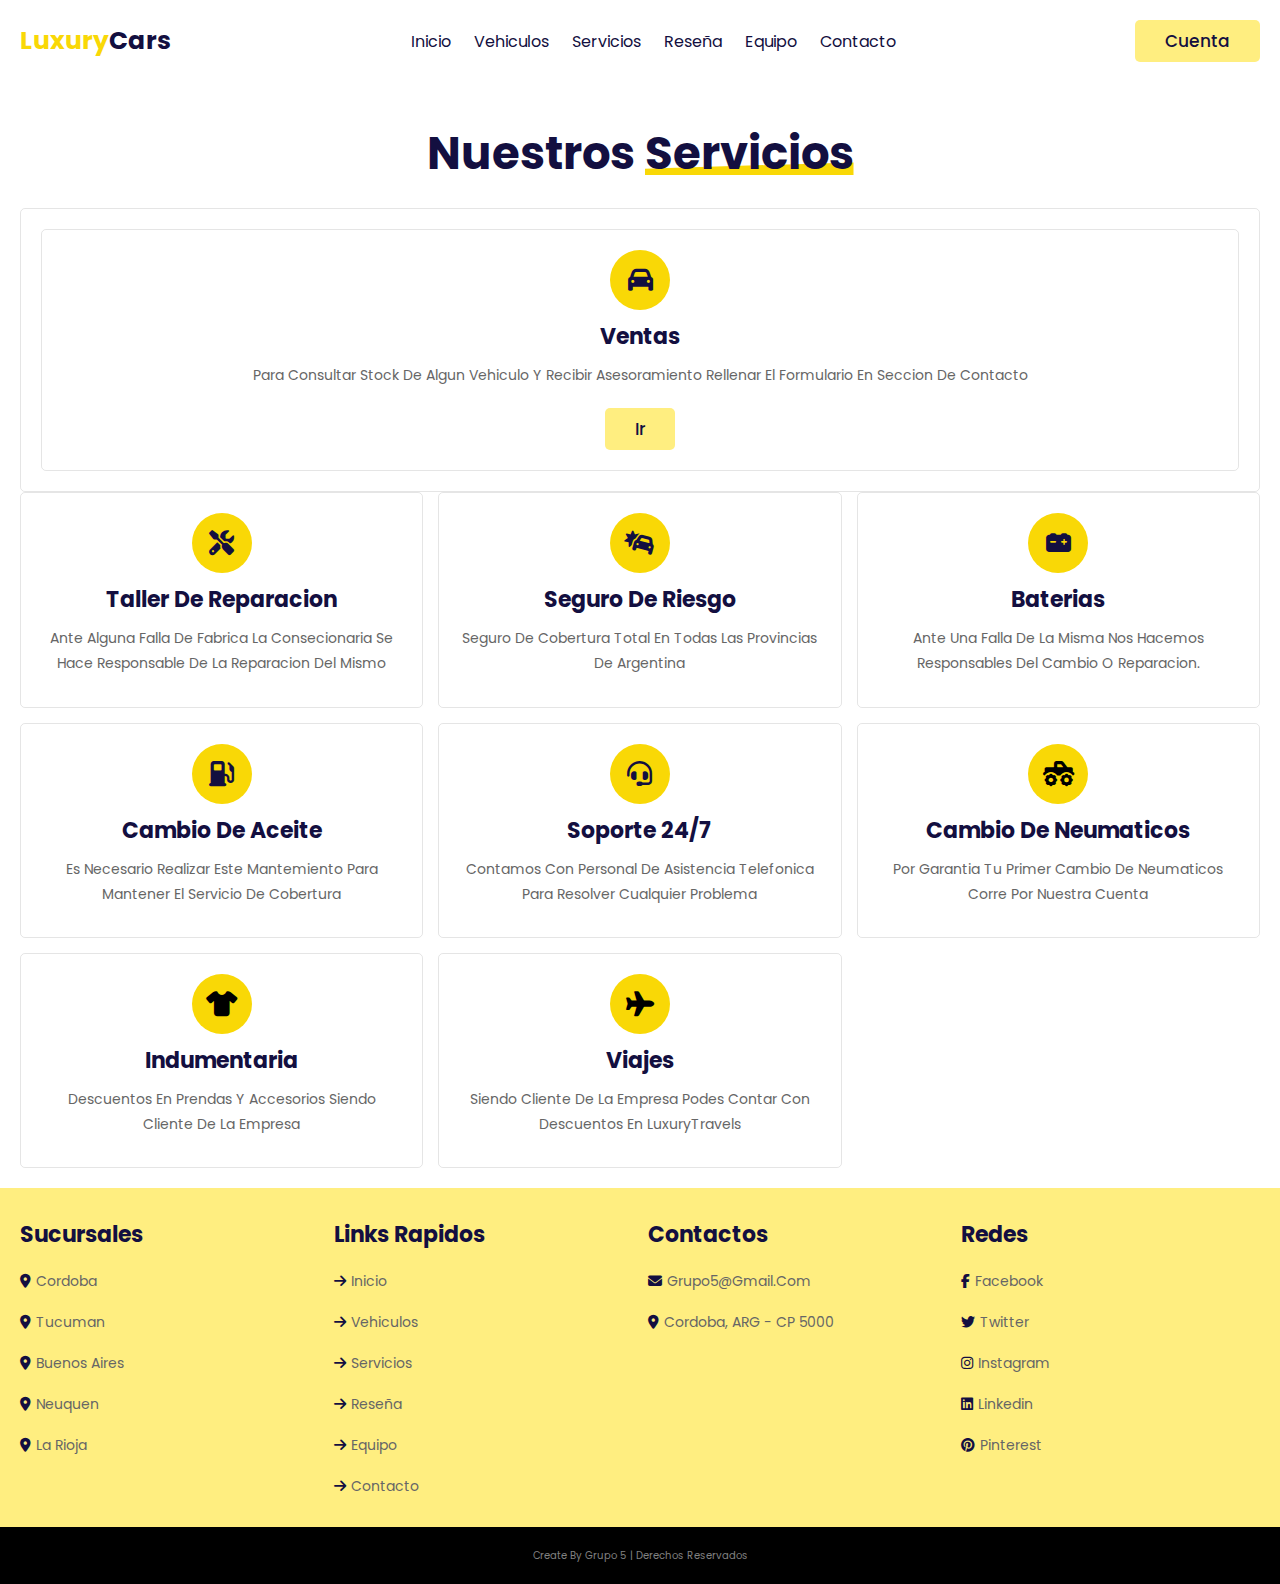
==== servicios.html @ 37cb52f8 "Trabajo casi terminado" ====
<!DOCTYPE html>
<html lang="en">

<head>
  <meta charset="UTF-8" />
  <meta http-equiv="X-UA-Compatible" content="IE=edge" />
  <meta name="viewport" content="width=device-width, initial-scale=1.0" />
  <title>Proyecto Final</title>
  <link rel="stylesheet" href="https://cdn.jsdelivr.net/npm/swiper@9/swiper-bundle.min.css" />
  <link href="https://cdn.jsdelivr.net/npm/bootstrap@5.3.0-alpha3/dist/css/bootstrap.min.css" rel="stylesheet"
    integrity="sha384-KK94CHFLLe+nY2dmCWGMq91rCGa5gtU4mk92HdvYe+M/SXH301p5ILy+dN9+nJOZ" crossorigin="anonymous" />
  <link rel="stylesheet" href="https://cdnjs.cloudflare.com/ajax/libs/font-awesome/6.4.0/css/all.min.css" />
  <link rel="stylesheet" href="index.css" />
</head>

<body>
  <!--Inicio del header-->
  <header class="header">
    <div id="menu-btn" class="fas fa-bars"></div>
    <a href="index.html" class="logo"> <span>luxury</span>Cars</a>

    <nav class="navbar">
      <a href="index.html">inicio</a>
      <a href="vehiculos-destacados.html">vehiculos</a>
      <a href="#services-section">servicios</a>
      <a id="wizard-btn" href="#">reseña</a>
      <a href="team.html#reviews-section">equipo</a>
      <a href="index.html#contact-section">contacto</a>
    </nav>

    <div id="login-btn">
      <button class="btn">Cuenta</button>
      <i class="far fa-user"></i>
    </div>
  </header>

  <!--fin del header-->

  <!--Inicio del login-->
  <div class="login-form-container">
    <form action="">
      <span class="fas fa-times" id="close-login-form"></span>
      <h3>cliente</h3>
      <img src="https://i.gyazo.com/42a8d886d8dd8a9dc89864494f1a107f.png" alt="icono" />
      <p class="box2">Email: uncorreo@gmail.com</p>
      <p class="box2">Cliente: Pablo Heredia</p>
      <p class="box2">Fecha de creacion: 16/04/23</p>
      <p class="box2">Fecha de nacimiento 14/06/00</p>
      <p class="box2">Nacionalidad: Argentina</p>
      <p class="box2">Sexo: Masculino</p>
    </form>
  </div>

  <!-- Wizard -->

  <div class="wizard-form-container">
    <form action="" id="">
        <span class="fas fa-times" id="close-wizard-form"></span>
        <h3><Span>Luxury</Span>Cars</h3>
        <div class="box2">
            <p>Que destacarias de la pagina?</p>
            <div class="form-check">
                <input class="form-check-input" type="checkbox" value="" id="flexCheckIndeterminate">
                <label class="form-check-label text-center" for="flexCheckIndeterminate">
                    Diseño
                </label>
            </div>
            <div class="form-check">
                <input class="form-check-input" type="checkbox" value="" id="flexCheckIndeterminate">
                <label class="form-check-label text-center" for="flexCheckIndeterminate">
                    Simplicidad
                </label>
            </div>
            <div class="form-check">
                <input class="form-check-input" type="checkbox" value="" id="flexCheckIndeterminate">
                <label class="form-check-label text-center" for="flexCheckIndeterminate">
                    Utilidad de secciones
                </label>
            </div>
        </div>
        <div class="box2">
            <p>Como podriamos mejorar?</p>
            <input type="text">
        </div>
        <div class="box2">
            <p>Que marcas te gustaria ver en la pagina?</p>
            <div class="form-check">
                <input class="form-check-input" type="checkbox" value="" id="flexCheckIndeterminate">
                <label class="form-check-label text-center" for="flexCheckIndeterminate">
                    Mazda
                </label>
            </div>
            <div class="form-check">
                <input class="form-check-input" type="checkbox" value="" id="flexCheckIndeterminate">
                <label class="form-check-label text-center" for="flexCheckIndeterminate">
                    Lexus
                </label>
            </div>
            <div class="form-check">
                <input class="form-check-input" type="checkbox" value="" id="flexCheckIndeterminate">
                <label class="form-check-label text-center" for="flexCheckIndeterminate">
                    Ferrari
                </label>
            </div>
        </div>
        <div id="wizard-btn2">
            <button class="btn">Siguiente</button>
        </div>
    </form>
</div>

<div class="wizard-form-container2">
    <form action="">
        <span class="fas fa-times" id="close-wizard-form2"></span>
        <h3><Span>Luxury</Span>Cars</h3>
        <div class="box2">
            <p>Que te gustaria incluir en la pagina?</p>
            <div class="form-check">
                <input class="form-check-input" type="checkbox" value="" id="flexCheckIndeterminate">
                <label class="form-check-label text-center" for="flexCheckIndeterminate">
                    Videos
                </label>
            </div>
            <div class="form-check">
                <input class="form-check-input" type="checkbox" value="" id="flexCheckIndeterminate">
                <label class="form-check-label text-center" for="flexCheckIndeterminate">
                    Informacion de vehiculos
                </label>
            </div>
            <div class="form-check">
                <input class="form-check-input" type="checkbox" value="" id="flexCheckIndeterminate">
                <label class="form-check-label text-center" for="flexCheckIndeterminate">
                    Simulacion de compra
                </label>
            </div>
            <div class="form-check">
                <input class="form-check-input" type="checkbox" value="" id="flexCheckIndeterminate">
                <label class="form-check-label text-center" for="flexCheckIndeterminate">
                    Asistencia virtual
                </label>
            </div>
        </div>
        <div class="box2">
            <p>Pudiste ver alguna deficiencia en la pagina?</p>
            <div class="form-check">
                <input class="form-check-input" type="checkbox" value="" id="flexCheckIndeterminate">
                <label class="form-check-label text-center" for="flexCheckIndeterminate">
                    Seguridad
                </label>
            </div>
            <div class="form-check">
                <input class="form-check-input" type="checkbox" value="" id="flexCheckIndeterminate">
                <label class="form-check-label text-center" for="flexCheckIndeterminate">
                    Mala eleccion de colores
                </label>
            </div>
            <div class="form-check">
                <input class="form-check-input" type="checkbox" value="" id="flexCheckIndeterminate">
                <label class="form-check-label text-center" for="flexCheckIndeterminate">
                    Mala atencion
                </label>
            </div>
            <div class="form-check">
                <input class="form-check-input" type="checkbox" value="" id="flexCheckIndeterminate">
                <label class="form-check-label text-center" for="flexCheckIndeterminate">
                    Asistencia virtual
                </label>
            </div>
        </div>
        
        <div id="wizard-btn">
            <button class="btn" id="back">Volver</button>
        </div>
        <div id="wizard-btn3">
            <button class="btn" id="terminar">Terminar</button>
        </div>
    </form>
</div>

<div class="wizard-form-container3">
    <form action="">
        <span class="fas fa-times" id="close-wizard-form3"></span>
        <h3>Ya fue emviado</h3>
        <img src="https://i.gyazo.com/4c1de576851c428a8903ccddaac7b5ed.png" alt="icono" />
    </form>
</div>
    <!-- Wizard -->

  <div class="container Espacio"></div>
  <section class="services" id="services-section">
    <h1 class="heading">nuestros <span>servicios</span></h1>

    <div class="conteiner box-container">
      <div class="box boxVentas">
        <i class="fas fa-car"></i>
        <h3>Ventas</h3>
        <p>
          Para consultar stock de algun vehiculo y recibir asesoramiento
          rellenar el formulario en seccion de contacto
        </p>
        <a href="index.html#contact-section" class="btn">Ir</a>
      </div>
    </div>
    <div class="box-container">
      <div class="box">
        <i class="fas fa-tools"></i>
        <h3>Taller de reparacion</h3>
        <p>
          Ante alguna falla de fabrica la consecionaria se hace responsable de
          la reparacion del mismo
        </p>
      </div>

      <div class="box">
        <i class="fas fa-car-crash"></i>
        <h3>Seguro de riesgo</h3>
        <p>Seguro de cobertura total en todas las provincias de argentina</p>
      </div>

      <div class="box">
        <i class="fas fa-car-battery"></i>
        <h3>Baterias</h3>
        <p>
          Ante una falla de la misma nos hacemos responsables del cambio o
          reparacion.
        </p>
      </div>

      <div class="box">
        <i class="fas fa-gas-pump"></i>
        <h3>Cambio de aceite</h3>
        <p>
          Es necesario realizar este mantemiento para mantener el servicio de
          cobertura
        </p>
      </div>

      <div class="box">
        <i class="fas fa-headset"></i>
        <h3>Soporte 24/7</h3>
        <p>
          Contamos con personal de asistencia telefonica para resolver
          cualquier problema
        </p>
      </div>
      <div class="box">
        <i class="fa-solid fa-truck-monster" style="color: #000000"></i>
        <h3>cambio de neumaticos</h3>
        <p>
          Por garantia tu primer cambio de neumaticos corre por nuestra cuenta
        </p>
      </div>
      <div class="box">
        <i class="fa-solid fa-shirt" style="color: #000000"></i>
        <h3>Indumentaria</h3>
        <p>
          Descuentos en prendas y accesorios siendo cliente de la empresa
        </p>
      </div>
      <div class="box">
        <i class="fa-solid fa-plane" style="color: #000000"></i>
        <h3>Viajes</h3>
        <p>
          Siendo cliente de la empresa podes contar con descuentos en LuxuryTravels
        </p>
      </div>
    </div>
  </section>

  <!--services section ends-->

  <section class="footer">
    <div class="box-container">
      <div class="box">
        <h3>sucursales</h3>
        <a href="https://goo.gl/maps/5ddkVGVnA4AnUDqe9"><i class="fas fa-map-marker-alt"></i>Cordoba</a>
        <a href="https://goo.gl/maps/9b5gKTmKqFhoRiubA"><i class="fas fa-map-marker-alt"></i>Tucuman</a>
        <a href="https://goo.gl/maps/ncvTrFpETRkFUuvx7"><i class="fas fa-map-marker-alt"></i>Buenos Aires</a>
        <a href="https://goo.gl/maps/5QycBs4EfXmh57uF7"><i class="fas fa-map-marker-alt"></i>Neuquen</a>
        <a href="https://goo.gl/maps/nyRhhGP4ZqBVGTVk7"><i class="fas fa-map-marker-alt"></i>La Rioja</a>
      </div>

      <div class="box">
        <h3>links rapidos</h3>
        <a href="index.html"><i class="fas fa-arrow-right"></i>inicio</a>
        <a href="vehiculos-destacados.html"><i class="fas fa-arrow-right"></i>vehiculos</a>
        <a href="#servicies-section"><i class="fas fa-arrow-right"></i>servicios</a>
        <a href="#"><i class="fas fa-arrow-right"></i>reseña</a>
        <a href="team.html#reviews-section"><i class="fas fa-arrow-right"></i>equipo</a>
        <a href="index.html#contact-section"><i class="fas fa-arrow-right"></i>contacto</a>
      </div>

      <div class="box">
        <h3>Contactos</h3>
        <a href="https://mail.google.com/mail/u/0/#inbox?compose=CllgCJlJVjvQDpDJNtzPNrDGWWCFHrfGzRqVjMXjRcXxXJBLThShTWfPDsSmpCMgmPLQvMhwNVq" target="_blank"><i class="fas fa-envelope"></i>Grupo5@gmail.com</a>
        <a href="https://goo.gl/maps/5ddkVGVnA4AnUDqe9"><i class="fas fa-map-marker-alt"></i>Cordoba, ARG - CP 5000</a>
      </div>

      <div class="box">
        <h3>redes</h3>
        <a href="https://www.facebook.com/" target="__blank"><i class="fab fa-facebook-f"></i>facebook</a>
        <a href="https://twitter.com/" target="__blank"><i class="fab fa-twitter"></i>twitter</a>
        <a href="https://www.instagram.com/" target="__blank"><i class="fab fa-instagram"></i>instagram</a>
        <a href="https://www.linkedin.com/" target="__blank"><i class="fab fa-linkedin"></i>linkedin</a>
        <a href="https://ar.pinterest.com/" target="__blank"><i class="fab fa-pinterest"></i>pinterest</a>
      </div>
    </div>

  </section>
  <div class="credit">create by grupo 5 | derechos reservados</div>
  <script src="https://cdn.jsdelivr.net/npm/bootstrap@5.3.0-alpha3/dist/js/bootstrap.bundle.min.js"
    integrity="sha384-ENjdO4Dr2bkBIFxQpeoTz1HIcje39Wm4jDKdf19U8gI4ddQ3GYNS7NTKfAdVQSZe"
    crossorigin="anonymous"></script>
  <script src="https://cdn.jsdelivr.net/npm/swiper@9/swiper-bundle.min.js"></script>
  <script src="./index.js"></script>
</body>

</html>
---- index.css ----
@import url("https://fonts.googleapis.com/css2?family=Poppins:wght@100;300;400;500;600&display=swap");

:root {
  --yellow: #f9d806;
  --light-yellow: #ffee80;
  --light-yellow-footer: #000000;
  --black: #130f40;
  --light-color: #666;
  --border: 0.1rem solid rgba(0, 0, 0, 0.1);
  --box-shadow: 0 0.5rem 1rem rgba(0, 0, 0, 0.1);
  --box-color-2: #e2e2da;
}

a {
  text-decoration: none;
}

* {
  font-family: "Poppins", sans-serif;
  margin: 0;
  padding: 0;
  box-sizing: border-box;
  outline: none;
  border: none;
  text-decoration: none;
  text-transform: capitalize;
  transition: all 0.2s linear;
}

html {
  font-size: 62.5%;
  overflow-x: hidden;
  scroll-padding-top: 7rem;
  scroll-behavior: smooth;
}

section {
  padding: 2rem 9%;
}

.heading {
  text-align: center;
  padding-bottom: 2rem;
  font-size: 4.5rem;
  color: var(--black);
}

.heading span {
  position: relative;
  z-index: 0;
}

.heading span::before {
  content: "";
  position: absolute;
  bottom: 1rem;
  left: 0;
  width: 100%;
  height: 100%;
  z-index: -1;
  background: var(--yellow);
  clip-path: polygon(0 90%, 100% 80%, 100% 100%, 0% 100%);
}

.btn {
  display: inline-block;
  margin-top: 1rem;
  border-radius: 0.5rem;
  background: var(--light-yellow);
  color: var(--black);
  font-weight: 500;
  font-size: 1.7rem;
  cursor: pointer;
  padding: 0.8rem 3rem;
}

.btn:hover {
  background: var(--yellow);
}

.header {
  position: fixed;
  top: 0;
  left: 0;
  right: 0;
  z-index: 999;
  background: #fff;
  display: flex;
  align-items: center;
  justify-content: space-between;
  padding: 3rem 9%;
}

.header .logo {
  font-size: 2.5rem;
  color: var(--black);
  font-weight: bolder;
}

.header .logo span {
  color: var(--yellow);
}

.header .navbar a {
  font-size: 1.6rem;
  margin: 0 1rem;
  color: var(--black);
}

.header .navbar a:hover {
  color: var(--yellow);
}

.header .btn {
  margin-top: 0;
}

.header #login-btn i {
  font-size: 2.5rem;
  color: var(--light-color);
  cursor: pointer;
  display: none;
}

#menu-btn {
  font-size: 2.5rem;
  color: var(--light-color);
  cursor: pointer;
  display: none;
}

.header.active {
  box-shadow: var(--box-shadow);
  padding: 2rem 9%;
}

/* Parte Responsive*/

@media (max-width: 991px) {
  html {
    font-size: 55.5%;
  }
}

.header {
  padding: 2rem;
}

section {
  padding: 2rem;
}

/*Desplegar menu*/

@media (max-width: 905px) {
  .header.active {
    box-shadow: var(--box-shadow);
    padding: 2rem 4%;
  }
}

@media (max-width: 782px) {
  #menu-btn {
    font-size: 2.5rem;
    color: var(--light-color);
    cursor: pointer;
    display: block;
  }

  /*Desplegar menu*/

  #menu-btn.fa-times {
    transform: rotate(188deg);
  }

  /* Solucion del navbar responsive */
  .navbar {
    flex-direction: column;
    display: inline;
  }
  /* Solucion del navbar responsive */
  .header #login-btn i {
    font-size: 2.5rem;
    color: var(--light-color);
    cursor: pointer;
    display: block;
  }

  .header #login-btn .btn {
    display: none;
  }

  .header .navbar {
    position: absolute;
    top: 99%;
    left: 0;
    right: 0;
    background: #fff;
    border-top: var(--border);
    clip-path: polygon(0 0, 100% 0, 100% 0, 0 0);
  }

  .header .navbar.active {
    clip-path: polygon(0 0, 100% 0, 100% 100%, 0% 100%);
  }

  .header .navbar a {
    display: block;
    margin: 2rem;
    font-size: 2rem;
  }
}

@media (max-width: 450px) {
  html {
    font-size: 50%;
  }

  .heading {
    font-size: 3rem;
  }
}

/*Parte Responsive */
/* Inicio de estilos solo del form y elementos*/

.login-form-container {
  position: fixed;
  top: -105%;
  left: 0;
  z-index: 1000;
  height: 100%;
  width: 100%;
  background: rgba(255, 255, 255, 0.9);
  display: flex;
  align-items: center;
  justify-content: center;
  opacity: 0;
}

.login-form-container.active {
  top: 0;
  opacity: 1;
}

.login-form-container form {
  padding: 2rem;
  margin: 2rem;
  border-radius: 0.5rem;
  box-shadow: var(--box-shadow);
  background: #fff;
  border: var(--border);
  text-align: center;
  width: 40rem;
}

.login-form-container form .btn {
  display: block;
  width: 100%;
  margin: 0.5rem 0;
}

.login-form-container form .buttons {
  display: flex;
  align-items: center;
  gap: 1rem;
}

.login-form-container form h3 {
  color: var(--black);
  font-size: 2.5rem;
  padding-bottom: 1rem;
}

.login-form-container form .box {
  margin: 0.7rem 0;
  width: 100%;
  text-transform: none;
  color: var(--black);
  font-size: 1.6rem;
  padding: 1rem 1.2rem;
  border: var(--border);
  border-radius: 0.5rem;
}

.login-form-container form .box2 {
  margin: 0.7rem 0;
  width: 100%;
  text-transform: none;
  color: var(--black);
  background-color: var(--box-color-2);
  font-size: 1.6rem;
  padding: 1rem 1.2rem;
  border: var(--border);
  border-radius: 0.5rem;
}

.login-form-container form p {
  padding: 1rem 0;
  font-size: 1.5rem;
  color: var(--light-color);
}

.login-form-container #close-login-form {
  top: 5.5rem;
  right: 2.5rem;
  padding-left: 95%;
  font-size: 3rem;
  color: var(--black);
  cursor: pointer;
}

.login-form-container form p a {
  color: var(--yellow);
  text-decoration: underline;
}

/* fin de estilos solo del form y elementos*/

/* Inicio del home */
.home {
  padding-top: 10rem;
  text-align: center;
  overflow-x: hidden;
}

.home h1 {
  font-size: 7.5vw;
  text-transform: uppercase;
  color: var(--black);
}

.home img {
  width: 100%;
  margin: 1rem 0;
}

/* Fin del home */

/*Iconos*/
.icons-container {
  padding-top: 4rem;
  padding-bottom: 4rem;
  display: grid;
  grid-template-columns: repeat(auto-fit, minmax(25rem, 1fr));
  gap: 1.5rem;
  background: #eee;
}

.icons-container .icons {
  display: flex;
  align-items: center;
  gap: 1.5rem;
  padding: 2rem;
  background: #fff;
  box-shadow: var(--box-shadow);
  border-radius: 5rem;
}

.icons-container .icons i {
  height: 6rem;
  width: 6rem;
  line-height: 6rem;
  font-size: 2.5rem;
  border-radius: 50%;
  background: #eee;
  color: var(--black);
  text-align: center;
}

.icons-container .icons .content h3 {
  color: var(--yellow);
  font-size: 2.5rem;
}

.icons-container .icons .content p {
  color: var(--light-color);
  font-size: 1.5rem;
}
/*Iconos*/

/*Seccion de vehiculos*/
.vehicles .vehicles-slider {
  padding-bottom: 5rem;
}

.vehicles .vehicles-slider .box {
  text-align: center;
}

.vehicles .vehicles-slider .box img {
  width: 100%;
  opacity: 0.5;
  transform: scale(0.8);
}

.vehicles .vehicles-slider .box .content {
  transform: scale(0);
  padding-top: 1rem;
}

.vehicles .vehicles-slider .swiper-slide-active img {
  opacity: 1;
  transform: scale(1);
}

.vehicles .vehicles-slider .swiper-slide-active .content {
  transform: scale(1);
  padding-top: 1rem;
}

.vehicles .vehicles-slider .box .content h3 {
  font-size: 2.5rem;
  color: var(--black);
}

.vehicles .vehicles-slider .box .content .price {
  font-size: 2.5rem;
  color: var(--yellow);
  padding: 1rem 0;
  font-weight: bolder;
}

.vehicles .vehicles-slider .box .content .price span {
  font-size: 1.7rem;
  color: var(--light-color);
  font-weight: normal;
}

.vehicles .vehicles-slider .box .content p {
  font-size: 1.6rem;
  padding: 1rem;
  padding-top: 1.5rem;
  border-top: var(--border);
  color: var(--light-color);
}

.vehicles .vehicles-slider .box .content .price p span {
  color: var(--yellow);
  font-size: 0.8rem;
  padding: 0 0.5rem;
}

.swiper-pagination-bullet {
  display: none;
}

/*Seccion de vehiculos*/

/*services section inicio riki*/
.conteiner {
  text-align: center;
  padding: 2rem;
  border-radius: 0.5rem;
  box-shadow: vard(--box-shadow);
  border: var(--border);
}

.services .box-container {
  display: grid;
  grid-template-columns: repeat(auto-fit, minmax(35rem, 1fr));
  gap: 1.5rem;
}

.services .box-container .box {
  text-align: center;
  padding: 2rem;
  border-radius: 0.5rem;
  box-shadow: vard(--box-shadow);
  border: var(--border);
}

.services .box-container .box i {
  height: 6rem;
  width: 6rem;
  line-height: 6rem;
  font-size: 2.5rem;
  color: var(--black);
  background: var(--yellow);
  border-radius: 50%;
  margin-bottom: 1rem;
}

.services .box-container .box h3 {
  color: var(--black);
  font-size: 2.2rem;
}

.services .box-container .box p {
  color: var(--light-color);
  font-size: 1.4rem;
  padding: 1rem 0;
  line-height: 1.8;
}

.services .box-container .boxVentas:hover h3 {
  color: #fff;
}

.services .box-container .boxVentas:hover p {
  color: #eee;
}
.boxVentas:hover {
  background: var(--black);
}
/*services section fin*/

/*featured section inicio*/
.featured .featured-slider {
  padding: 1rem;
  padding-bottom: 4rem;
}

.featured .featured-slider .box {
  text-align: center;
  padding: 2rem;
  box-shadow: var(--box-shadow);
  border: var(--border);
  border-radius: 0.5rem;
  display: flex;
  flex-direction: column;
  width: 50rem;
  height: 50rem;
}

.featured .featured-slider .box img {
  width: 100%;
  padding: 2rem;
  min-height: 272px;
}

.featured .featured-slider .box:hover img {
  transform: scale(0.9);
}

.featured .featured-slider .box h3 {
  font-size: 2.2rem;
  color: var(--black);
}

.featured .featured-slider .box .stars {
  padding: 1rem 0;
}

.featured .featured-slider .box .stars i {
  font-size: 1.7rem;
  color: var(--yellow);
}

.featured .featured-slider .box .price {
  font-size: 2.5rem;
  color: var(--black);
}

#checkBtn {
  display: flex;
  justify-content: center;
}

.Espacio {
  height: 100px;
}
/*featured section fin riki*/

/* newsletter Section Inicio */

.newsletter {
  padding: 6rem 2rem;
  text-align: center;
  background: url(../image/letter-bg.png) no-repeat;
  background-size: cover;
}

.newsletter h3 {
  color: var(--black);
  font-size: 3rem;
}

.newsletter p {
  color: var(--light-color);
  font-size: 1.5rem;
  padding: 1rem 0;
}

.newsletter form {
  margin: 1rem auto;
  max-width: 60rem;
  height: 5rem;
  display: flex;
  box-shadow: var(--box-shadow);
  overflow: hidden;
  border-radius: 5rem;
}

.newsletter form input[type="email"] {
  height: 100%;
  width: 100%;
  font-size: 1.6rem;
  color: var(--black);
  text-transform: none;
  padding: 0 2rem;
}

.newsletter form input[type="submit"] {
  height: 100%;
  width: 100%;
  font-size: 1.6rem;
  color: var(--black);
  background: var(--light-yellow);
  cursor: pointer;
}

.newsletter form input[type="submit"]:hover {
  background: var(--yellow);
}

/* Newsletter section fin */

/* Review Section Inicio */
.reviews .reviews-slider {
  padding-bottom: 3rem;
}

.reviews .reviews-slider .box {
  padding: 2rem;
  margin: 2rem 0;
  text-align: center;
}

.reviews .reviews-slider .box img {
  height: 7rem;
  width: 7rem;
  border-radius: 50%;
  margin-bottom: 1rem;
}

.reviews .reviews-slider .box:hover {
  transform: scale(1.05);
}

.reviews .reviews-slider .box .content p {
  font-size: 1.4rem;
  color: var(--light-color);
  padding: 1rem 0;
}

.reviews .reviews-slider .box .content h3 {
  font-size: 2.2rem;
  color: var(--black);
}

.reviews .reviews-slider .box .content .stars i {
  font-size: 1.7rem;
  color: var(--yellow);
}

/*Review Section Fin */

/* style-contact */

.contact .row {
  display: flex;
  flex-wrap: wrap;
  gap: 1.5rem;
}

.contact .row .map {
  flex: 1 1 42rem;
  width: 100%;
  padding: 2rem;
  border: var(--border);
  border-radius: 0.5rem;
  box-shadow: var(--box-shadow);
}

.contact .row form {
  flex: 1 1 42rem;
  padding: 2rem;
  border: var(--border);
  border-radius: 0.5rem;
  box-shadow: var(--box-shadow);
  text-align: center;
}

.contact .row form h3 {
  font-size: 3rem;
  color: var(--black);
}

.contact .row form .box {
  margin: 0.7rem 0;
  width: 100%;
  border: var(--border);
  padding: 1rem;
  font-size: 1.6rem;
  color: var(--black);
  text-transform: none;
  border-radius: 0.5rem;
}

.contact .row form textarea {
  height: 15rem;
  resize: none;
}

/* style-footer */

.footer {
  background: var(--light-yellow);
}

.footer .box-container {
  display: grid;
  grid-template-columns: repeat(auto-fit, minmax(25rem, 1fr));
  gap: 1.5rem;
}

.footer .box-container .box h3 {
  color: var(--black);
  font-size: 2.2rem;
  padding: 1rem 0;
}

.footer .box-container .box a {
  color: var(--light-color);
  font-size: 1.4rem;
  display: block;
  padding: 1rem 0;
}

.footer .box-container .box a i {
  padding-right: 0.5rem;
  color: var(--black);
}

.footer .box-container .box a:hover i {
  padding-right: 2rem;
}

/* footer bottom */

.container-foot {
  height: 100px;
  width: 100%;
  background-color: #000;
  color: #fff;
  display: flex;
  justify-content: center;
  align-items: center;
}
.container-foot p {
  font-size: 1.25rem;
  margin: 0;
}

.credit{
  text-align: center;
  color: rgb(128, 128, 128);
  border-top: var(--border);
  background-color: var(--light-yellow-footer);
  padding: 2rem;
  font-size: 1rem;
  
}


/* Wizard 1*/

.wizard-form-container {
  position: fixed;
  top: -105%;
  left: 0;
  z-index: 1000;
  height: 100%;
  width: 100%;
  background: rgba(255, 255, 255, 0.9);
  display: flex;
  align-items: center;
  justify-content: center;
  opacity: 0;
}

.wizard-form-container.active {
  top: 0;
  opacity: 1;
}

.wizard-form-container form {
  padding: 2rem;
  margin: 2rem;
  border-radius: 0.5rem;
  box-shadow: var(--box-shadow);
  background: #fff;
  border: var(--border);
  text-align: center;
  width: 40rem;
}
.wizard-form-container form h3 span{
  color: var(--yellow);
}

.wizard-form-container form .btn {
  display: block;
  width: 100%;
  margin: 0.5rem 0;
}

.wizard-form-container form .buttons {
  display: flex;
  align-items: center;
  gap: 1rem;
}

.wizard-form-container form h3 {
  color: var(--black);
  font-size: 2.5rem;
  padding-bottom: 1rem;
}

.wizard-form-container form .box2 {
  margin: 0.7rem 0;
  width: 100%;
  text-transform: none;
  color: var(--black);
  background-color: var(--box-color-2);
  font-size: 1.6rem;
  padding: 1rem 1.2rem;
  border: var(--border);
  border-radius: 0.5rem;
}

.wizard-form-container form p {
  padding: 1rem 0;
  font-size: 1.5rem;
  color: var(--light-color);
}

.wizard-form-container #close-wizard-form {
  top: 5.5rem;
  right: 2.5rem;
  padding-left: 95%;
  font-size: 3rem;
  color: var(--black);
  cursor: pointer;
}

.wizard-form-container form p a {
  color: var(--yellow);
  text-decoration: underline;
}

/* Wizard 1*/

/* Wizard 2*/

.wizard-form-container2 {
  position: fixed;
  top: -105%;
  left: 0;
  z-index: 1000;
  height: 100%;
  width: 100%;
  background: rgba(255, 255, 255, 0.1);
  display: flex;
  align-items: center;
  justify-content: center;
  opacity: 0;
}

.wizard-form-container2.active {
  top: 0;
  opacity: 1;
}

.wizard-form-container2 form {
  padding: 2rem;
  margin: 2rem;
  border-radius: 0.5rem;
  box-shadow: var(--box-shadow);
  background: #fff;
  border: var(--border);
  text-align: center;
  width: 40rem;
}

.wizard-form-container2 form h3 span{
  color: var(--yellow);
}


.wizard-form-container2 form .btn {
  display: block;
  width: 100%;
  margin: 0.5rem 0;
}

.wizard-form-container2 form .buttons {
  display: flex;
  align-items: center;
  gap: 1rem;
}

.wizard-form-container2 form h3 {
  color: var(--black);
  font-size: 2.5rem;
  padding-bottom: 1rem;
}

.wizard-form-container2 form .box2 {
  margin: 0.7rem 0;
  width: 100%;
  text-transform: none;
  color: var(--black);
  background-color: var(--box-color-2);
  font-size: 1.6rem;
  padding: 1rem 1.2rem;
  border: var(--border);
  border-radius: 0.5rem;
}

.wizard-form-container2 form p {
  padding: 1rem 0;
  font-size: 1.5rem;
  color: var(--light-color);
}

.wizard-form-container2 #close-wizard-form2 {
  top: 5.5rem;
  right: 2.5rem;
  padding-left: 95%;
  font-size: 3rem;
  color: var(--black);
  cursor: pointer;
}

.wizard-form-container2 form p a {
  color: var(--yellow);
  text-decoration: underline;
}

/* Wizard 2*/


/* Wizard 3*/

.wizard-form-container3 {
  position: fixed;
  top: 105%;
  left: 0;
  z-index: 1000;
  height: 100%;
  width: 100%;
  background: rgba(255, 255, 255, 0.9);
  display: flex;
  align-items: center;
  justify-content: center;
  opacity: 0;
}

.wizard-form-container3.active {
  top: 0;
  opacity: 1;
}

.wizard-form-container3 form {
  padding: 2rem;
  margin: 2rem;
  border-radius: 0.5rem;
  box-shadow: var(--box-shadow);
  background: #fff;
  border: var(--border);
  text-align: center;
  width: 40rem;
}

.wizard-form-container3 form h3 span{
  color: var(--yellow);
}

.wizard-form-container3 form h3 {
  color: var(--black);
  font-size: 2.5rem;
  padding-bottom: 1rem;
}

.wizard-form-container3 #close-wizard-form3 {
  top: 5.5rem;
  right: 2.5rem;
  padding-left: 95%;
  font-size: 3rem;
  color: var(--black);
  cursor: pointer;
}

.wizard-form-container3 form p a {
  color: var(--yellow);
  text-decoration: underline;
}

.wizard-form-container3 img{
  height: 45rem;
  width: 45rem;
}

/* Wizard 3*/
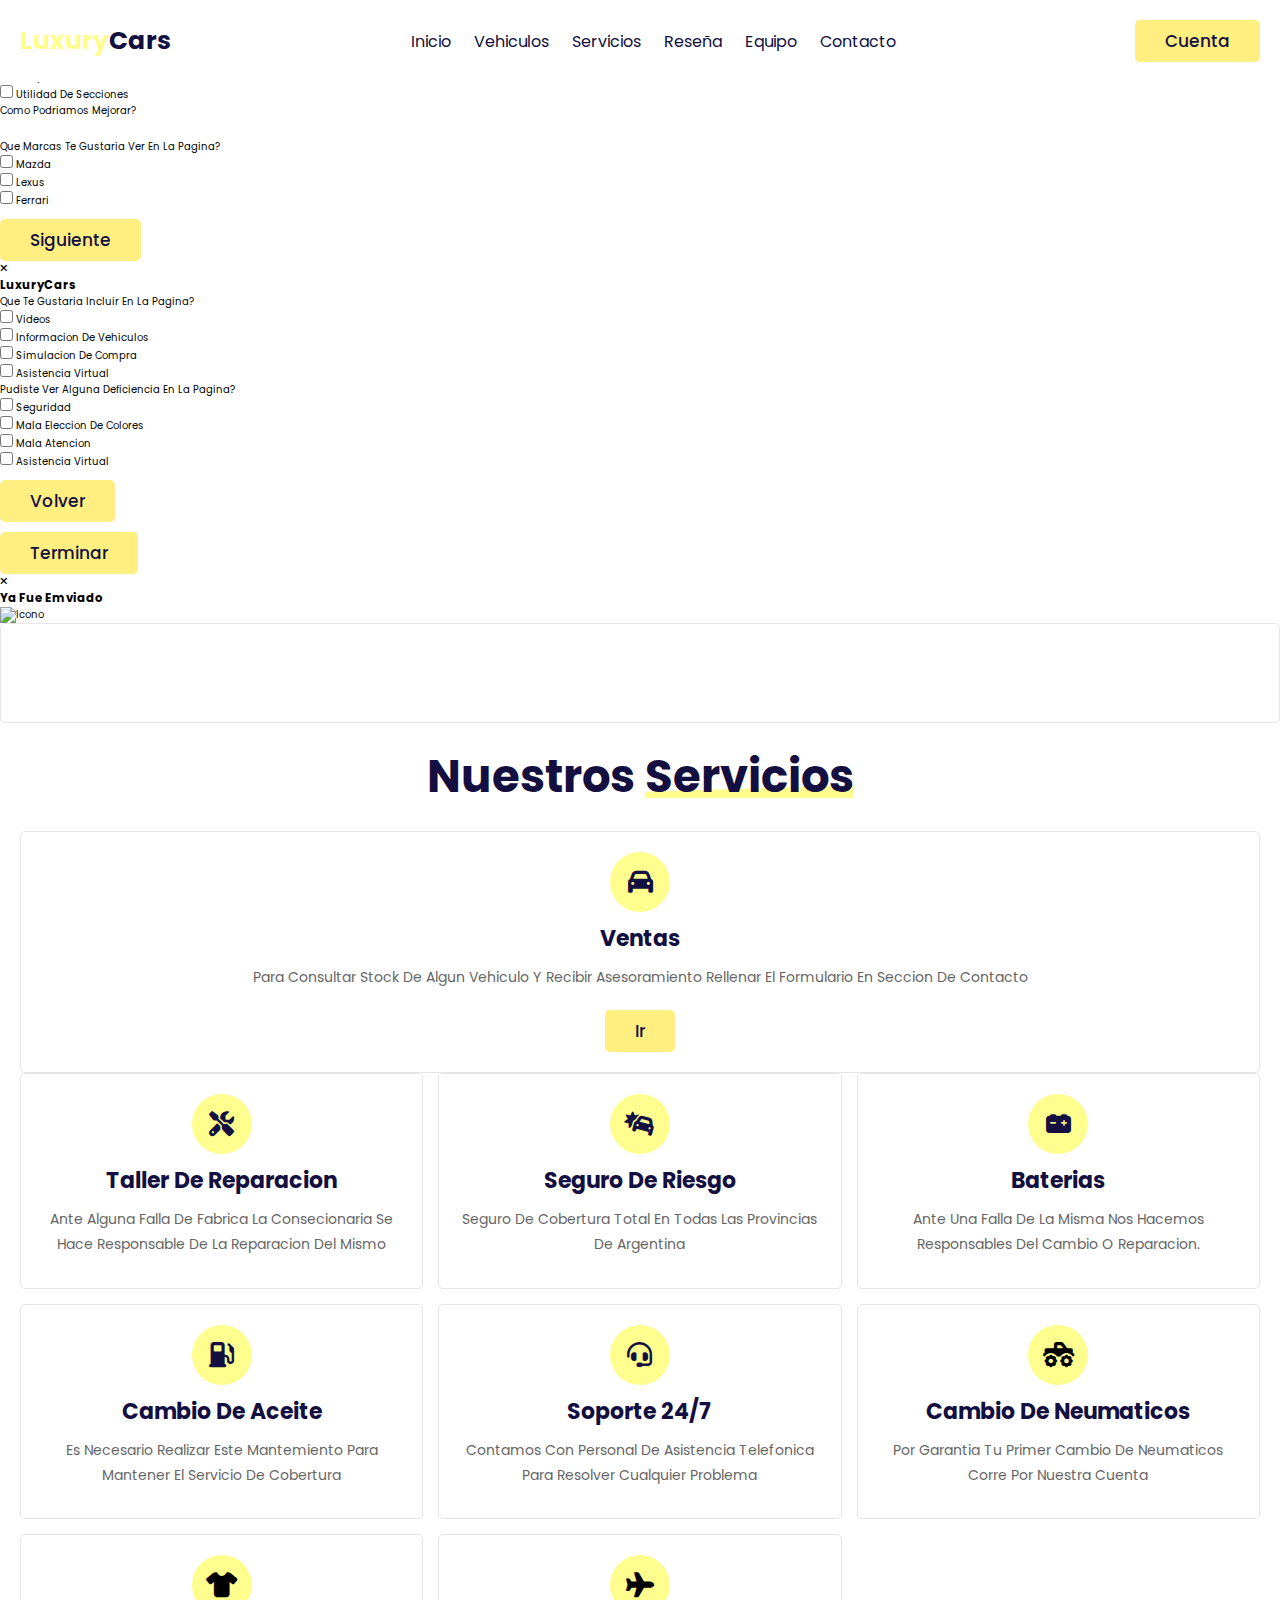
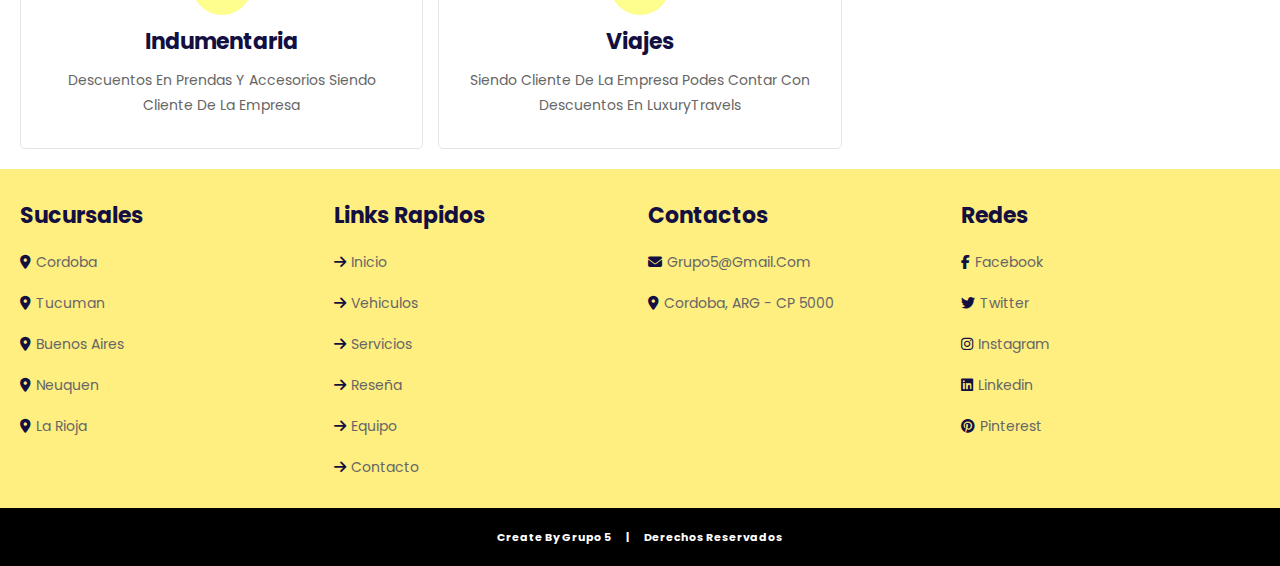
==== commit bd544111: "update wizard main" ====
--- a/servicios.html
+++ b/servicios.html
@@ -1,57 +1,69 @@
 <!DOCTYPE html>
 <html lang="en">
-
-<head>
-  <meta charset="UTF-8" />
-  <meta http-equiv="X-UA-Compatible" content="IE=edge" />
-  <meta name="viewport" content="width=device-width, initial-scale=1.0" />
-  <title>Proyecto Final</title>
-  <link rel="stylesheet" href="https://cdn.jsdelivr.net/npm/swiper@9/swiper-bundle.min.css" />
-  <link href="https://cdn.jsdelivr.net/npm/bootstrap@5.3.0-alpha3/dist/css/bootstrap.min.css" rel="stylesheet"
-    integrity="sha384-KK94CHFLLe+nY2dmCWGMq91rCGa5gtU4mk92HdvYe+M/SXH301p5ILy+dN9+nJOZ" crossorigin="anonymous" />
-  <link rel="stylesheet" href="https://cdnjs.cloudflare.com/ajax/libs/font-awesome/6.4.0/css/all.min.css" />
-  <link rel="stylesheet" href="index.css" />
-</head>
-
-<body>
-  <!--Inicio del header-->
-  <header class="header">
-    <div id="menu-btn" class="fas fa-bars"></div>
-    <a href="index.html" class="logo"> <span>luxury</span>Cars</a>
-
-    <nav class="navbar">
-      <a href="index.html">inicio</a>
-      <a href="vehiculos-destacados.html">vehiculos</a>
-      <a href="#services-section">servicios</a>
-      <a id="wizard-btn" href="#">reseña</a>
-      <a href="team.html#reviews-section">equipo</a>
-      <a href="index.html#contact-section">contacto</a>
-    </nav>
-
-    <div id="login-btn">
-      <button class="btn">Cuenta</button>
-      <i class="far fa-user"></i>
+  <head>
+    <meta charset="UTF-8" />
+    <meta http-equiv="X-UA-Compatible" content="IE=edge" />
+    <meta name="viewport" content="width=device-width, initial-scale=1.0" />
+    <title>Proyecto Final</title>
+    <link
+      rel="stylesheet"
+      href="https://cdn.jsdelivr.net/npm/swiper@9/swiper-bundle.min.css"
+    />
+    <link
+      href="https://cdn.jsdelivr.net/npm/bootstrap@5.3.0-alpha3/dist/css/bootstrap.min.css"
+      rel="stylesheet"
+      integrity="sha384-KK94CHFLLe+nY2dmCWGMq91rCGa5gtU4mk92HdvYe+M/SXH301p5ILy+dN9+nJOZ"
+      crossorigin="anonymous"
+    />
+    <link
+      rel="stylesheet"
+      href="https://cdnjs.cloudflare.com/ajax/libs/font-awesome/6.4.0/css/all.min.css"
+    />
+    <link rel="stylesheet" href="style.css" />
+  </head>
+
+  <body>
+    <!--Inicio del header-->
+    <header class="header">
+      <div id="menu-btn" class="fas fa-bars"></div>
+      <a href="index.html" class="logo"> <span>luxury</span>Cars</a>
+
+      <nav class="navbar">
+        <a href="index.html">inicio</a>
+        <a href="vehiculos-destacados.html">vehiculos</a>
+        <a href="#services-section">servicios</a>
+        <a href="#">reseña</a>
+        <a href="team.html#reviews-section">equipo</a>
+        <a href="index.html#contact-section">contacto</a>
+      </nav>
+
+      <div id="login-btn">
+        <button class="btn">Cuenta</button>
+        <i class="far fa-user"></i>
+      </div>
+    </header>
+
+    <!--fin del header-->
+
+    <!--Inicio del login-->
+    <div class="login-form-container">
+      <form action="">
+        <span class="fas fa-times" id="close-login-form"></span>
+        <h3>cliente</h3>
+        <img
+          src="https://i.gyazo.com/42a8d886d8dd8a9dc89864494f1a107f.png"
+          alt="icono"
+        />
+        <p class="box2">Email: uncorreo@gmail.com</p>
+        <p class="box2">Cliente: Pablo Heredia</p>
+        <p class="box2">Fecha de creacion: 16/04/23</p>
+        <p class="box2">Fecha de nacimiento 14/06/00</p>
+        <p class="box2">Nacionalidad: Argentina</p>
+        <p class="box2">Sexo: Masculino</p>
+      </form>
     </div>
-  </header>
-
-  <!--fin del header-->
-
-  <!--Inicio del login-->
-  <div class="login-form-container">
-    <form action="">
-      <span class="fas fa-times" id="close-login-form"></span>
-      <h3>cliente</h3>
-      <img src="https://i.gyazo.com/42a8d886d8dd8a9dc89864494f1a107f.png" alt="icono" />
-      <p class="box2">Email: uncorreo@gmail.com</p>
-      <p class="box2">Cliente: Pablo Heredia</p>
-      <p class="box2">Fecha de creacion: 16/04/23</p>
-      <p class="box2">Fecha de nacimiento 14/06/00</p>
-      <p class="box2">Nacionalidad: Argentina</p>
-      <p class="box2">Sexo: Masculino</p>
-    </form>
-  </div>
-
-  <!-- Wizard -->
+
+    <!-- Wizard -->
 
   <div class="wizard-form-container">
     <form action="" id="">
@@ -186,133 +198,168 @@
 </div>
     <!-- Wizard -->
 
-  <div class="container Espacio"></div>
-  <section class="services" id="services-section">
-    <h1 class="heading">nuestros <span>servicios</span></h1>
-
-    <div class="conteiner box-container">
-      <div class="box boxVentas">
-        <i class="fas fa-car"></i>
-        <h3>Ventas</h3>
-        <p>
-          Para consultar stock de algun vehiculo y recibir asesoramiento
-          rellenar el formulario en seccion de contacto
-        </p>
-        <a href="index.html#contact-section" class="btn">Ir</a>
+    <div class="container Espacio"></div>
+    <section class="services" id="services-section">
+      <h1 class="heading">nuestros <span>servicios</span></h1>
+
+      <div class="conteiner box-container">
+        <div class="box boxVentas">
+          <i class="fas fa-car"></i>
+          <h3>Ventas</h3>
+          <p>
+            Para consultar stock de algun vehiculo y recibir asesoramiento
+            rellenar el formulario en seccion de contacto
+          </p>
+          <a href="index.html#contact-section" class="btn">Ir</a>
+        </div>
       </div>
-    </div>
-    <div class="box-container">
-      <div class="box">
-        <i class="fas fa-tools"></i>
-        <h3>Taller de reparacion</h3>
-        <p>
-          Ante alguna falla de fabrica la consecionaria se hace responsable de
-          la reparacion del mismo
-        </p>
+      <div class="box-container">
+        <div class="box">
+          <i class="fas fa-tools"></i>
+          <h3>Taller de reparacion</h3>
+          <p>
+            Ante alguna falla de fabrica la consecionaria se hace responsable de
+            la reparacion del mismo
+          </p>
+        </div>
+
+        <div class="box">
+          <i class="fas fa-car-crash"></i>
+          <h3>Seguro de riesgo</h3>
+          <p>Seguro de cobertura total en todas las provincias de argentina</p>
+        </div>
+
+        <div class="box">
+          <i class="fas fa-car-battery"></i>
+          <h3>Baterias</h3>
+          <p>
+            Ante una falla de la misma nos hacemos responsables del cambio o
+            reparacion.
+          </p>
+        </div>
+
+        <div class="box">
+          <i class="fas fa-gas-pump"></i>
+          <h3>Cambio de aceite</h3>
+          <p>
+            Es necesario realizar este mantemiento para mantener el servicio de
+            cobertura
+          </p>
+        </div>
+
+        <div class="box">
+          <i class="fas fa-headset"></i>
+          <h3>Soporte 24/7</h3>
+          <p>
+            Contamos con personal de asistencia telefonica para resolver
+            cualquier problema
+          </p>
+        </div>
+        <div class="box">
+          <i class="fa-solid fa-truck-monster" style="color: #000000"></i>
+          <h3>cambio de neumaticos</h3>
+          <p>
+            Por garantia tu primer cambio de neumaticos corre por nuestra cuenta
+          </p>
+        </div>
+        <div class="box">
+          <i class="fa-solid fa-shirt" style="color: #000000"></i>
+          <h3>Indumentaria</h3>
+          <p>Descuentos en prendas y accesorios siendo cliente de la empresa</p>
+        </div>
+        <div class="box">
+          <i class="fa-solid fa-plane" style="color: #000000"></i>
+          <h3>Viajes</h3>
+          <p>
+            Siendo cliente de la empresa podes contar con descuentos en
+            LuxuryTravels
+          </p>
+        </div>
       </div>
-
-      <div class="box">
-        <i class="fas fa-car-crash"></i>
-        <h3>Seguro de riesgo</h3>
-        <p>Seguro de cobertura total en todas las provincias de argentina</p>
+    </section>
+
+    <!--services section ends-->
+
+    <section class="footer-links">
+      <div class="box-container">
+        <div class="box">
+          <h3>sucursales</h3>
+          <a href="https://goo.gl/maps/5ddkVGVnA4AnUDqe9" target="_blank"
+            ><i class="fas fa-map-marker-alt"></i>Cordoba</a
+          >
+          <a href="https://goo.gl/maps/9b5gKTmKqFhoRiubA" target="_blank"
+            ><i class="fas fa-map-marker-alt"></i>Tucuman</a
+          >
+          <a href="https://goo.gl/maps/ncvTrFpETRkFUuvx7" target="_blank"
+            ><i class="fas fa-map-marker-alt"></i>Buenos Aires</a
+          >
+          <a href="https://goo.gl/maps/5QycBs4EfXmh57uF7" target="_blank"
+            ><i class="fas fa-map-marker-alt"></i>Neuquen</a
+          >
+          <a href="https://goo.gl/maps/nyRhhGP4ZqBVGTVk7" target="_blank"
+            ><i class="fas fa-map-marker-alt"></i>La Rioja</a
+          >
+        </div>
+
+        <div class="box">
+          <h3>links rapidos</h3>
+          <a href="index.html"><i class="fas fa-arrow-right"></i>inicio</a>
+          <a href="vehiculos-destacados.html"
+            ><i class="fas fa-arrow-right"></i>vehiculos</a
+          >
+          <a href="#servicies-section"
+            ><i class="fas fa-arrow-right"></i>servicios</a
+          >
+          <a href="#"><i class="fas fa-arrow-right"></i>reseña</a>
+          <a href="team.html#reviews-section"
+            ><i class="fas fa-arrow-right"></i>equipo</a
+          >
+          <a href="index.html#contact-section"
+            ><i class="fas fa-arrow-right"></i>contacto</a
+          >
+        </div>
+
+        <div class="box">
+          <h3>Contactos</h3>
+          <a
+            href="https://mail.google.com/mail/u/0/#inbox?compose=CllgCJlJVjvQDpDJNtzPNrDGWWCFHrfGzRqVjMXjRcXxXJBLThShTWfPDsSmpCMgmPLQvMhwNVq"
+            target="_blank"
+            ><i class="fas fa-envelope"></i>Grupo5@gmail.com</a
+          >
+          <a href="https://goo.gl/maps/5ddkVGVnA4AnUDqe9"
+            ><i class="fas fa-map-marker-alt"></i>Cordoba, ARG - CP 5000</a
+          >
+        </div>
+
+        <div class="box">
+          <h3>redes</h3>
+          <a href="https://www.facebook.com/" target="__blank"
+            ><i class="fab fa-facebook-f"></i>facebook</a
+          >
+          <a href="https://twitter.com/" target="__blank"
+            ><i class="fab fa-twitter"></i>twitter</a
+          >
+          <a href="https://www.instagram.com/" target="__blank"
+            ><i class="fab fa-instagram"></i>instagram</a
+          >
+          <a href="https://www.linkedin.com/" target="__blank"
+            ><i class="fab fa-linkedin"></i>linkedin</a
+          >
+          <a href="https://ar.pinterest.com/" target="__blank"
+            ><i class="fab fa-pinterest"></i>pinterest</a
+          >
+        </div>
       </div>
-
-      <div class="box">
-        <i class="fas fa-car-battery"></i>
-        <h3>Baterias</h3>
-        <p>
-          Ante una falla de la misma nos hacemos responsables del cambio o
-          reparacion.
-        </p>
-      </div>
-
-      <div class="box">
-        <i class="fas fa-gas-pump"></i>
-        <h3>Cambio de aceite</h3>
-        <p>
-          Es necesario realizar este mantemiento para mantener el servicio de
-          cobertura
-        </p>
-      </div>
-
-      <div class="box">
-        <i class="fas fa-headset"></i>
-        <h3>Soporte 24/7</h3>
-        <p>
-          Contamos con personal de asistencia telefonica para resolver
-          cualquier problema
-        </p>
-      </div>
-      <div class="box">
-        <i class="fa-solid fa-truck-monster" style="color: #000000"></i>
-        <h3>cambio de neumaticos</h3>
-        <p>
-          Por garantia tu primer cambio de neumaticos corre por nuestra cuenta
-        </p>
-      </div>
-      <div class="box">
-        <i class="fa-solid fa-shirt" style="color: #000000"></i>
-        <h3>Indumentaria</h3>
-        <p>
-          Descuentos en prendas y accesorios siendo cliente de la empresa
-        </p>
-      </div>
-      <div class="box">
-        <i class="fa-solid fa-plane" style="color: #000000"></i>
-        <h3>Viajes</h3>
-        <p>
-          Siendo cliente de la empresa podes contar con descuentos en LuxuryTravels
-        </p>
-      </div>
-    </div>
-  </section>
-
-  <!--services section ends-->
-
-  <section class="footer">
-    <div class="box-container">
-      <div class="box">
-        <h3>sucursales</h3>
-        <a href="https://goo.gl/maps/5ddkVGVnA4AnUDqe9"><i class="fas fa-map-marker-alt"></i>Cordoba</a>
-        <a href="https://goo.gl/maps/9b5gKTmKqFhoRiubA"><i class="fas fa-map-marker-alt"></i>Tucuman</a>
-        <a href="https://goo.gl/maps/ncvTrFpETRkFUuvx7"><i class="fas fa-map-marker-alt"></i>Buenos Aires</a>
-        <a href="https://goo.gl/maps/5QycBs4EfXmh57uF7"><i class="fas fa-map-marker-alt"></i>Neuquen</a>
-        <a href="https://goo.gl/maps/nyRhhGP4ZqBVGTVk7"><i class="fas fa-map-marker-alt"></i>La Rioja</a>
-      </div>
-
-      <div class="box">
-        <h3>links rapidos</h3>
-        <a href="index.html"><i class="fas fa-arrow-right"></i>inicio</a>
-        <a href="vehiculos-destacados.html"><i class="fas fa-arrow-right"></i>vehiculos</a>
-        <a href="#servicies-section"><i class="fas fa-arrow-right"></i>servicios</a>
-        <a href="#"><i class="fas fa-arrow-right"></i>reseña</a>
-        <a href="team.html#reviews-section"><i class="fas fa-arrow-right"></i>equipo</a>
-        <a href="index.html#contact-section"><i class="fas fa-arrow-right"></i>contacto</a>
-      </div>
-
-      <div class="box">
-        <h3>Contactos</h3>
-        <a href="https://mail.google.com/mail/u/0/#inbox?compose=CllgCJlJVjvQDpDJNtzPNrDGWWCFHrfGzRqVjMXjRcXxXJBLThShTWfPDsSmpCMgmPLQvMhwNVq" target="_blank"><i class="fas fa-envelope"></i>Grupo5@gmail.com</a>
-        <a href="https://goo.gl/maps/5ddkVGVnA4AnUDqe9"><i class="fas fa-map-marker-alt"></i>Cordoba, ARG - CP 5000</a>
-      </div>
-
-      <div class="box">
-        <h3>redes</h3>
-        <a href="https://www.facebook.com/" target="__blank"><i class="fab fa-facebook-f"></i>facebook</a>
-        <a href="https://twitter.com/" target="__blank"><i class="fab fa-twitter"></i>twitter</a>
-        <a href="https://www.instagram.com/" target="__blank"><i class="fab fa-instagram"></i>instagram</a>
-        <a href="https://www.linkedin.com/" target="__blank"><i class="fab fa-linkedin"></i>linkedin</a>
-        <a href="https://ar.pinterest.com/" target="__blank"><i class="fab fa-pinterest"></i>pinterest</a>
-      </div>
-    </div>
-
-  </section>
-  <div class="credit">create by grupo 5 | derechos reservados</div>
-  <script src="https://cdn.jsdelivr.net/npm/bootstrap@5.3.0-alpha3/dist/js/bootstrap.bundle.min.js"
-    integrity="sha384-ENjdO4Dr2bkBIFxQpeoTz1HIcje39Wm4jDKdf19U8gI4ddQ3GYNS7NTKfAdVQSZe"
-    crossorigin="anonymous"></script>
-  <script src="https://cdn.jsdelivr.net/npm/swiper@9/swiper-bundle.min.js"></script>
-  <script src="./index.js"></script>
-</body>
-
-</html>+    </section>
+    <footer class="footer-credit">
+      <span> create by grupo 5 </span> | <span> derechos reservados </span>
+    </footer>
+    <script
+      src="https://cdn.jsdelivr.net/npm/bootstrap@5.3.0-alpha3/dist/js/bootstrap.bundle.min.js"
+      integrity="sha384-ENjdO4Dr2bkBIFxQpeoTz1HIcje39Wm4jDKdf19U8gI4ddQ3GYNS7NTKfAdVQSZe"
+      crossorigin="anonymous"
+    ></script>
+    <script src="https://cdn.jsdelivr.net/npm/swiper@9/swiper-bundle.min.js"></script>
+    <script src="./index.js"></script>
+  </body>
+</html>
--- a/style.css
+++ b/style.css
@@ -0,0 +1,960 @@
+@import url("https://fonts.googleapis.com/css2?family=Poppins:wght@100;300;400;500;600&display=swap");
+
+:root {
+  --light-yellow: #fefe8f;
+  --yellow: #ffee80;
+  --black-footer: #000000;
+  --black: #130f40;
+  --light-color: #666;
+  --white: #fefaf9;
+  --border: 0.1rem solid rgba(0, 0, 0, 0.1);
+  --box-shadow: 0 0.5rem 1rem rgba(0, 0, 0, 0.1);
+  --box-color-2: #e2e2da;
+}
+
+a {
+  text-decoration: none;
+}
+
+* {
+  font-family: "Poppins", sans-serif;
+  margin: 0;
+  padding: 0;
+  box-sizing: border-box;
+  outline: none;
+  border: none;
+  text-decoration: none;
+  text-transform: capitalize;
+  transition: all 0.2s linear;
+}
+body {
+  padding: 0 !important;
+}
+html {
+  font-size: 62.5%;
+  overflow-x: hidden;
+  scroll-padding-top: 7rem;
+  scroll-behavior: smooth;
+}
+
+section {
+  padding: 2rem 9%;
+}
+
+.heading {
+  text-align: center;
+  padding-bottom: 2rem;
+  font-size: 4.5rem;
+  color: var(--black);
+}
+
+.heading span {
+  position: relative;
+  z-index: 0;
+}
+
+.heading span::before {
+  content: "";
+  position: absolute;
+  bottom: 1rem;
+  left: 0;
+  width: 100%;
+  height: 100%;
+  z-index: -1;
+  background: var(--light-yellow);
+  clip-path: polygon(0 90%, 100% 80%, 100% 100%, 0% 100%);
+}
+
+.btn {
+  display: inline-block;
+  margin-top: 1rem;
+  border-radius: 0.5rem;
+  background: var(--yellow);
+  color: var(--black);
+  font-weight: 500;
+  font-size: 1.7rem;
+  cursor: pointer;
+  padding: 0.8rem 3rem;
+}
+
+.btn:hover {
+  background: var(--light-yellow);
+}
+
+.header {
+  position: fixed;
+  top: 0;
+  left: 0;
+  right: 0;
+  z-index: 999;
+  background: #fff;
+  display: flex;
+  align-items: center;
+  justify-content: space-between;
+  padding: 3rem 9%;
+}
+
+.header .logo {
+  font-size: 2.5rem;
+  color: var(--black);
+  font-weight: bolder;
+}
+
+.header .logo span {
+  color: var(--light-yellow);
+}
+
+.header .navbar a {
+  font-size: 1.6rem;
+  margin: 0 1rem;
+  color: var(--black);
+}
+
+.header .navbar a:hover {
+  color: var(--light-yellow);
+}
+
+.header .btn {
+  margin-top: 0;
+}
+
+.header #login-btn i {
+  font-size: 2.5rem;
+  color: var(--light-color);
+  cursor: pointer;
+  display: none;
+}
+
+#menu-btn {
+  font-size: 2.5rem;
+  color: var(--light-color);
+  cursor: pointer;
+  display: none;
+}
+
+.header.active {
+  box-shadow: var(--box-shadow);
+  padding: 2rem 9%;
+}
+
+/* Parte Responsive*/
+
+@media (max-width: 991px) {
+  html {
+    font-size: 55.5%;
+  }
+}
+
+.header {
+  padding: 2rem;
+}
+
+section {
+  padding: 2rem;
+}
+
+/*Desplegar menu*/
+
+@media (max-width: 905px) {
+  .header.active {
+    box-shadow: var(--box-shadow);
+    padding: 2rem 4%;
+  }
+}
+
+@media (max-width: 782px) {
+  #menu-btn {
+    font-size: 2.5rem;
+    color: var(--light-color);
+    cursor: pointer;
+    display: block;
+  }
+
+  /*Desplegar menu*/
+
+  #menu-btn.fa-times {
+    transform: rotate(188deg);
+  }
+
+  /* Solucion del navbar responsive */
+  .navbar {
+    flex-direction: column;
+    display: inline;
+  }
+  /* Solucion del navbar responsive */
+  .header #login-btn i {
+    font-size: 2.5rem;
+    color: var(--light-color);
+    cursor: pointer;
+    display: block;
+  }
+
+  .header #login-btn .btn {
+    display: none;
+  }
+
+  .header .navbar {
+    position: absolute;
+    top: 99%;
+    left: 0;
+    right: 0;
+    background: #fff;
+    border-top: var(--border);
+    clip-path: polygon(0 0, 100% 0, 100% 0, 0 0);
+  }
+
+  .header .navbar.active {
+    clip-path: polygon(0 0, 100% 0, 100% 100%, 0% 100%);
+  }
+
+  .header .navbar a {
+    display: block;
+    margin: 2rem;
+    font-size: 2rem;
+  }
+}
+
+@media (max-width: 450px) {
+  html {
+    font-size: 50%;
+  }
+
+  .heading {
+    font-size: 3rem;
+  }
+}
+
+/*Parte Responsive */
+/* Inicio de estilos solo del form y elementos*/
+
+.login-form-container {
+  position: fixed;
+  top: -105%;
+  left: 0;
+  z-index: 1000;
+  height: 100%;
+  width: 100%;
+  background: rgba(255, 255, 255, 0.9);
+  display: flex;
+  align-items: center;
+  justify-content: center;
+  opacity: 0;
+}
+
+.login-form-container.active {
+  top: 0;
+  opacity: 1;
+}
+
+.login-form-container form {
+  padding: 2rem;
+  margin: 2rem;
+  border-radius: 0.5rem;
+  box-shadow: var(--box-shadow);
+  background: #fff;
+  border: var(--border);
+  text-align: center;
+  width: 40rem;
+}
+
+.login-form-container form .btn {
+  display: block;
+  width: 100%;
+  margin: 0.5rem 0;
+}
+
+.login-form-container form .buttons {
+  display: flex;
+  align-items: center;
+  gap: 1rem;
+}
+
+.login-form-container form h3 {
+  color: var(--black);
+  font-size: 2.5rem;
+  padding-bottom: 1rem;
+  text-transform: uppercase;
+}
+
+.login-form-container form .box {
+  margin: 0.7rem 0;
+  width: 100%;
+  text-transform: none;
+  color: var(--black);
+  font-size: 1.6rem;
+  padding: 1rem 1.2rem;
+  border: var(--border);
+  border-radius: 0.5rem;
+}
+
+.login-form-container form .box2 {
+  margin: 0.7rem 0;
+  width: 100%;
+  text-transform: none;
+  color: var(--black);
+  background-color: var(--box-color-2);
+  font-size: 1.6rem;
+  padding: 1rem 1.2rem;
+  border: var(--border);
+  border-radius: 0.5rem;
+}
+
+.login-form-container form p {
+  padding: 1rem 0;
+  font-size: 1.5rem;
+  color: var(--light-color);
+}
+
+.login-form-container #close-login-form {
+  top: 5.5rem;
+  right: 2.5rem;
+  padding-left: 95%;
+  font-size: 3rem;
+  color: var(--black);
+  cursor: pointer;
+}
+
+.login-form-container form p a {
+  color: var(--light-yellow);
+  text-decoration: underline;
+}
+
+/* fin de estilos solo del form y elementos*/
+
+/* Inicio del home */
+.home {
+  padding-top: 10rem;
+  text-align: center;
+  overflow-x: hidden;
+}
+
+.home h1 {
+  font-size: 7.5vw;
+  text-transform: uppercase;
+  color: var(--black);
+}
+
+.home img {
+  width: 100%;
+  margin: 1rem 0;
+}
+
+/* Fin del home */
+
+/*Iconos*/
+.icons-container {
+  padding-top: 4rem;
+  padding-bottom: 4rem;
+  display: grid;
+  grid-template-columns: repeat(auto-fit, minmax(25rem, 1fr));
+  gap: 1.5rem;
+  background: #eee;
+}
+
+.icons-container .icons {
+  display: flex;
+  align-items: center;
+  gap: 1.5rem;
+  padding: 2rem;
+  background: #fff;
+  box-shadow: var(--box-shadow);
+  border-radius: 5rem;
+}
+
+.icons-container .icons i {
+  height: 6rem;
+  width: 6rem;
+  line-height: 6rem;
+  font-size: 2.5rem;
+  border-radius: 50%;
+  background: #eee;
+  color: var(--black);
+  text-align: center;
+}
+
+.icons-container .icons .content h3 {
+  color: var(--light-yellow);
+  font-size: 2.5rem;
+}
+
+.icons-container .icons .content p {
+  color: var(--light-color);
+  font-size: 1.5rem;
+}
+/*Iconos*/
+
+/*Seccion de vehiculos*/
+.vehicles .vehicles-slider {
+  padding-bottom: 5rem;
+}
+
+.vehicles .vehicles-slider .box {
+  text-align: center;
+}
+
+.vehicles .vehicles-slider .box img {
+  width: 100%;
+  opacity: 0.5;
+  transform: scale(0.8);
+}
+
+.vehicles .vehicles-slider .box .content {
+  transform: scale(0);
+  padding-top: 1rem;
+}
+
+.vehicles .vehicles-slider .swiper-slide-active img {
+  opacity: 1;
+  transform: scale(1);
+}
+
+.vehicles .vehicles-slider .swiper-slide-active .content {
+  transform: scale(1);
+  padding-top: 1rem;
+}
+
+.vehicles .vehicles-slider .box .content h3 {
+  font-size: 2.5rem;
+  color: var(--black);
+}
+
+.vehicles .vehicles-slider .box .content .price {
+  font-size: 2.5rem;
+  color: var(--light-yellow);
+  padding: 1rem 0;
+  font-weight: bolder;
+}
+
+.vehicles .vehicles-slider .box .content .price span {
+  font-size: 1.7rem;
+  color: var(--light-color);
+  font-weight: normal;
+}
+
+.vehicles .vehicles-slider .box .content p {
+  font-size: 1.6rem;
+  padding: 1rem;
+  padding-top: 1.5rem;
+  border-top: var(--border);
+  color: var(--light-color);
+}
+
+.vehicles .vehicles-slider .box .content .price p span {
+  color: var(--light-yellow);
+  font-size: 0.8rem;
+  padding: 0 0.5rem;
+}
+
+.swiper-pagination-bullet {
+  display: none;
+}
+
+/*Seccion de vehiculos*/
+
+/*services section inicio riki*/
+.container {
+  text-align: center;
+  padding: 2rem;
+  border-radius: 0.5rem;
+  box-shadow: vard(--box-shadow);
+  border: var(--border);
+}
+
+.services .box-container {
+  display: grid;
+  grid-template-columns: repeat(auto-fit, minmax(35rem, 1fr));
+  gap: 1.5rem;
+}
+
+.services .box-container .box {
+  text-align: center;
+  padding: 2rem;
+  border-radius: 0.5rem;
+  box-shadow: vard(--box-shadow);
+  border: var(--border);
+}
+
+.services .box-container .box i {
+  height: 6rem;
+  width: 6rem;
+  line-height: 6rem;
+  font-size: 2.5rem;
+  color: var(--black);
+  background: var(--light-yellow);
+  border-radius: 50%;
+  margin-bottom: 1rem;
+}
+
+.services .box-container .box h3 {
+  color: var(--black);
+  font-size: 2.2rem;
+}
+
+.services .box-container .box p {
+  color: var(--light-color);
+  font-size: 1.4rem;
+  padding: 1rem 0;
+  line-height: 1.8;
+}
+
+.services .box-container .boxVentas:hover h3 {
+  color: #fff;
+}
+
+.services .box-container .boxVentas:hover p {
+  color: #eee;
+}
+.boxVentas:hover {
+  background: var(--black);
+}
+/*services section fin*/
+
+/*featured section inicio*/
+.featured .featured-slider {
+  padding: 1rem;
+  padding-bottom: 4rem;
+}
+
+.featured .featured-slider .box {
+  text-align: center;
+  padding: 2rem;
+  box-shadow: var(--box-shadow);
+  border: var(--border);
+  border-radius: 0.5rem;
+  display: flex;
+  flex-direction: column;
+  width: 50rem;
+  height: 50rem;
+}
+
+.featured .featured-slider .box img {
+  width: 100%;
+  padding: 2rem;
+  min-height: 272px;
+}
+
+.featured .featured-slider .box:hover img {
+  transform: scale(0.9);
+}
+
+.featured .featured-slider .box h3 {
+  font-size: 2.2rem;
+  color: var(--black);
+}
+
+.featured .featured-slider .box .stars {
+  padding: 1rem 0;
+}
+
+.featured .featured-slider .box .stars i {
+  font-size: 1.7rem;
+  color: var(--light-yellow);
+}
+
+.featured .featured-slider .box .price {
+  font-size: 2.5rem;
+  color: var(--black);
+}
+
+#checkBtn {
+  display: flex;
+  justify-content: center;
+}
+
+.Espacio {
+  height: 100px;
+}
+/*autos modal*/
+.info-container {
+  position: fixed;
+  top: -105%;
+  left: 0;
+  z-index: 1000;
+  height: 100%;
+  width: 100%;
+  background: rgba(255, 255, 255, 0.9);
+  display: flex;
+  align-items: center;
+  justify-content: center;
+  opacity: 0;
+}
+
+.info-container.active {
+  top: 0;
+  opacity: 1;
+}
+
+.info-container form {
+  height: 600PX;
+  padding: 2rem;
+  border-radius: 0.5rem;
+  box-shadow: var(--box-shadow);
+  background: #fff;
+  border: var(--border);
+  width: 800PX;
+}
+.visual {
+  height: 150px;
+  width: 400px;
+  display: flex;
+  position: relative;
+  left: 25%;
+}
+.info1 {
+  margin: 0.7rem 3px;
+  text-transform: none;
+  color: var(--black);
+  background-color: var(--box-color-2);
+  font-size: 1.6rem;
+  padding: 1rem 1.2rem;
+  border: var(--border);
+  border-radius: 0.5rem;
+  align-items: center;
+  display: flex;
+  justify-content: center;
+}
+.info2 {
+  margin: 0.7rem 2;
+  width: 50%;
+  text-transform: none;
+  color: var(--black);
+  background-color: var(--box-color-2);
+  font-size: 1.6rem;
+  padding: 1rem 1.2rem;
+  border: var(--border);
+  border-radius: 0.5rem;
+  align-items: center;
+  display: flex;
+  justify-content: center;
+}
+
+.modalbtn {
+ height: 43px;
+ width: 40%;
+ position: relative;
+ left: 40px;
+  display: flex;
+  margin: 0.7rem 2;
+  border-radius: 0.5rem;
+  background: var(--light-yellow);
+  color: var(--black);
+  font-weight: 500;
+  font-size: 1.6rem;
+  cursor: pointer;
+  padding: 1rem 1.2rem;
+
+}
+.info-container form .btn {
+  display: block;
+  width: 100%;
+  margin: 0.5rem 0;
+}
+
+.info-container form .buttons {
+  display: flex;
+  align-items: center;
+  gap: 1rem;
+}
+
+.info-container form h3 {
+  color: var(--black);
+  font-size: 2.5rem;
+  text-transform: uppercase;
+}
+
+.tImg{
+  position: relative;
+  bottom: 30px;
+  height: 200PX;
+}
+
+.info-container form p {
+  padding: 1rem 0;
+  font-size: 1.5rem;
+  color: black;
+}
+
+.info-container #close-info-container {
+  top: 5.5rem;
+  right: 2.5rem;
+  padding-left: 95%;
+  font-size: 3rem;
+  color: var(--black);
+  cursor: pointer;
+}
+
+/*autos modal*/
+/*featured section fin riki*/
+
+/* newsletter Section Inicio */
+
+.newsletter {
+  padding: 6rem 2rem;
+  text-align: center;
+  background: url(../image/letter-bg.png) no-repeat;
+  background-size: cover;
+}
+
+.newsletter h3 {
+  color: var(--black);
+  font-size: 3rem;
+}
+
+.newsletter p {
+  color: var(--light-color);
+  font-size: 1.5rem;
+  padding: 1rem 0;
+}
+
+.newsletter form {
+  margin: 1rem auto;
+  max-width: 60rem;
+  height: 5rem;
+  display: flex;
+  box-shadow: var(--box-shadow);
+  overflow: hidden;
+  border-radius: 5rem;
+}
+
+.newsletter form input[type="email"] {
+  height: 100%;
+  width: 100%;
+  font-size: 1.6rem;
+  color: var(--black);
+  text-transform: none;
+  padding: 0 2rem;
+}
+
+.newsletter form input[type="submit"] {
+  height: 100%;
+  width: 100%;
+  font-size: 1.6rem;
+  color: var(--black);
+  background: var(--yellow);
+  cursor: pointer;
+}
+
+.newsletter form input[type="submit"]:hover {
+  background: var(--light-yellow);
+}
+
+/* Newsletter section fin */
+
+/* Review Section Inicio */
+.reviews .reviews-slider {
+  padding-bottom: 3rem;
+}
+
+.reviews .reviews-slider .box {
+  padding: 2rem;
+  margin: 2rem 0;
+  text-align: center;
+}
+
+.reviews .reviews-slider .box img {
+  height: 7rem;
+  width: 7rem;
+  border-radius: 50%;
+  margin-bottom: 1rem;
+}
+
+.reviews .reviews-slider .box:hover {
+  transform: scale(1.05);
+}
+
+.reviews .reviews-slider .box .content p {
+  font-size: 1.4rem;
+  color: var(--light-color);
+  padding: 1rem 0;
+}
+
+.reviews .reviews-slider .box .content h3 {
+  font-size: 2.2rem;
+  color: var(--black);
+}
+
+.reviews .reviews-slider .box .content .stars i {
+  font-size: 1.7rem;
+  color: var(--light-yellow);
+}
+
+/*Review Section Fin */
+
+/* style-contact */
+
+.contact .row {
+  display: flex;
+  flex-wrap: wrap;
+  gap: 1.5rem;
+}
+
+.contact .row .map {
+  flex: 1 1 42rem;
+  width: 100%;
+  padding: 2rem;
+  border: var(--border);
+  border-radius: 0.5rem;
+  box-shadow: var(--box-shadow);
+}
+
+.contact .row form {
+  flex: 1 1 42rem;
+  padding: 2rem;
+  border: var(--border);
+  border-radius: 0.5rem;
+  box-shadow: var(--box-shadow);
+  text-align: center;
+}
+
+.contact .row form h3 {
+  font-size: 3rem;
+  color: var(--black);
+}
+
+.contact .row form .box {
+  margin: 0.7rem 0;
+  width: 100%;
+  border: var(--border);
+  padding: 1rem;
+  font-size: 1.6rem;
+  color: var(--black);
+  text-transform: none;
+  border-radius: 0.5rem;
+}
+
+.contact .row form textarea {
+  height: 15rem;
+  resize: none;
+  position: relative;
+}
+
+.btn-container button:hover {
+  color: var(--black);
+}
+
+#textareaError {
+  display: none;
+  font-size: 2rem;
+  position: absolute;
+  background-color: #dc1221;
+  padding: 0.5rem 0.7rem;
+  border-radius: 5px;
+  top: 0;
+  left: 0;
+  z-index: 10;
+}
+
+.btn-primary {
+  border: none;
+}
+.btn-primary:active {
+  background-color: var(--light-yellow) !important;
+}
+
+/* modal style */
+.modal-header {
+  background-color: var(--light-yellow);
+  color: var(--black);
+}
+.close {
+  font-size: 3rem;
+  background-color: transparent;
+}
+.modal-footer {
+  background-color: var(--black-footer);
+  color: white;
+}
+.modal-content {
+  background-color: var(--white);
+  color: black;
+}
+
+.btn-secondary {
+  border-color: #f9d806;
+}
+
+.btn-secondary:hover {
+  color: white;
+}
+
+/* stars */
+
+.rating {
+  display: inline-block;
+}
+
+.star {
+  display: inline-block;
+  width: 30px;
+  height: 30px;
+  background-image: url([data-uri]);
+  background-size: contain;
+  background-repeat: no-repeat;
+  margin-right: 5px;
+  cursor: pointer;
+}
+
+.star:hover,
+.star.selected {
+  background-image: url([data-uri]);
+}
+
+.rating-value {
+  margin-top: 10px;
+}
+
+#value {
+  font-weight: bold;
+  font-size: 18px;
+  margin-left: 5px;
+}
+
+/* style-footer */
+
+.footer-links {
+  background: var(--yellow);
+}
+
+.footer-links .box-container {
+  display: grid;
+  grid-template-columns: repeat(auto-fit, minmax(25rem, 1fr));
+  gap: 1.5rem;
+}
+
+.footer-links .box-container .box h3 {
+  color: var(--black);
+  font-size: 2.2rem;
+  padding: 1rem 0;
+}
+
+.footer-links .box-container .box a {
+  color: var(--light-color);
+  font-size: 1.4rem;
+  display: block;
+  padding: 1rem 0;
+}
+
+.footer-links .box-container .box a i {
+  padding-right: 0.5rem;
+  color: var(--black);
+}
+
+.footer-links .box-container .box a:hover i {
+  padding-right: 2rem;
+}
+
+/* footer credit */
+
+.footer-credit {
+  text-align: center;
+  color: white;
+  font-weight: bold;
+  border-top: var(--border);
+  background-color: var(--black-footer);
+  padding: 2rem;
+  font-size: 1.1rem;
+}
+
+.footer-credit span {
+  margin: 0 1%;
+}
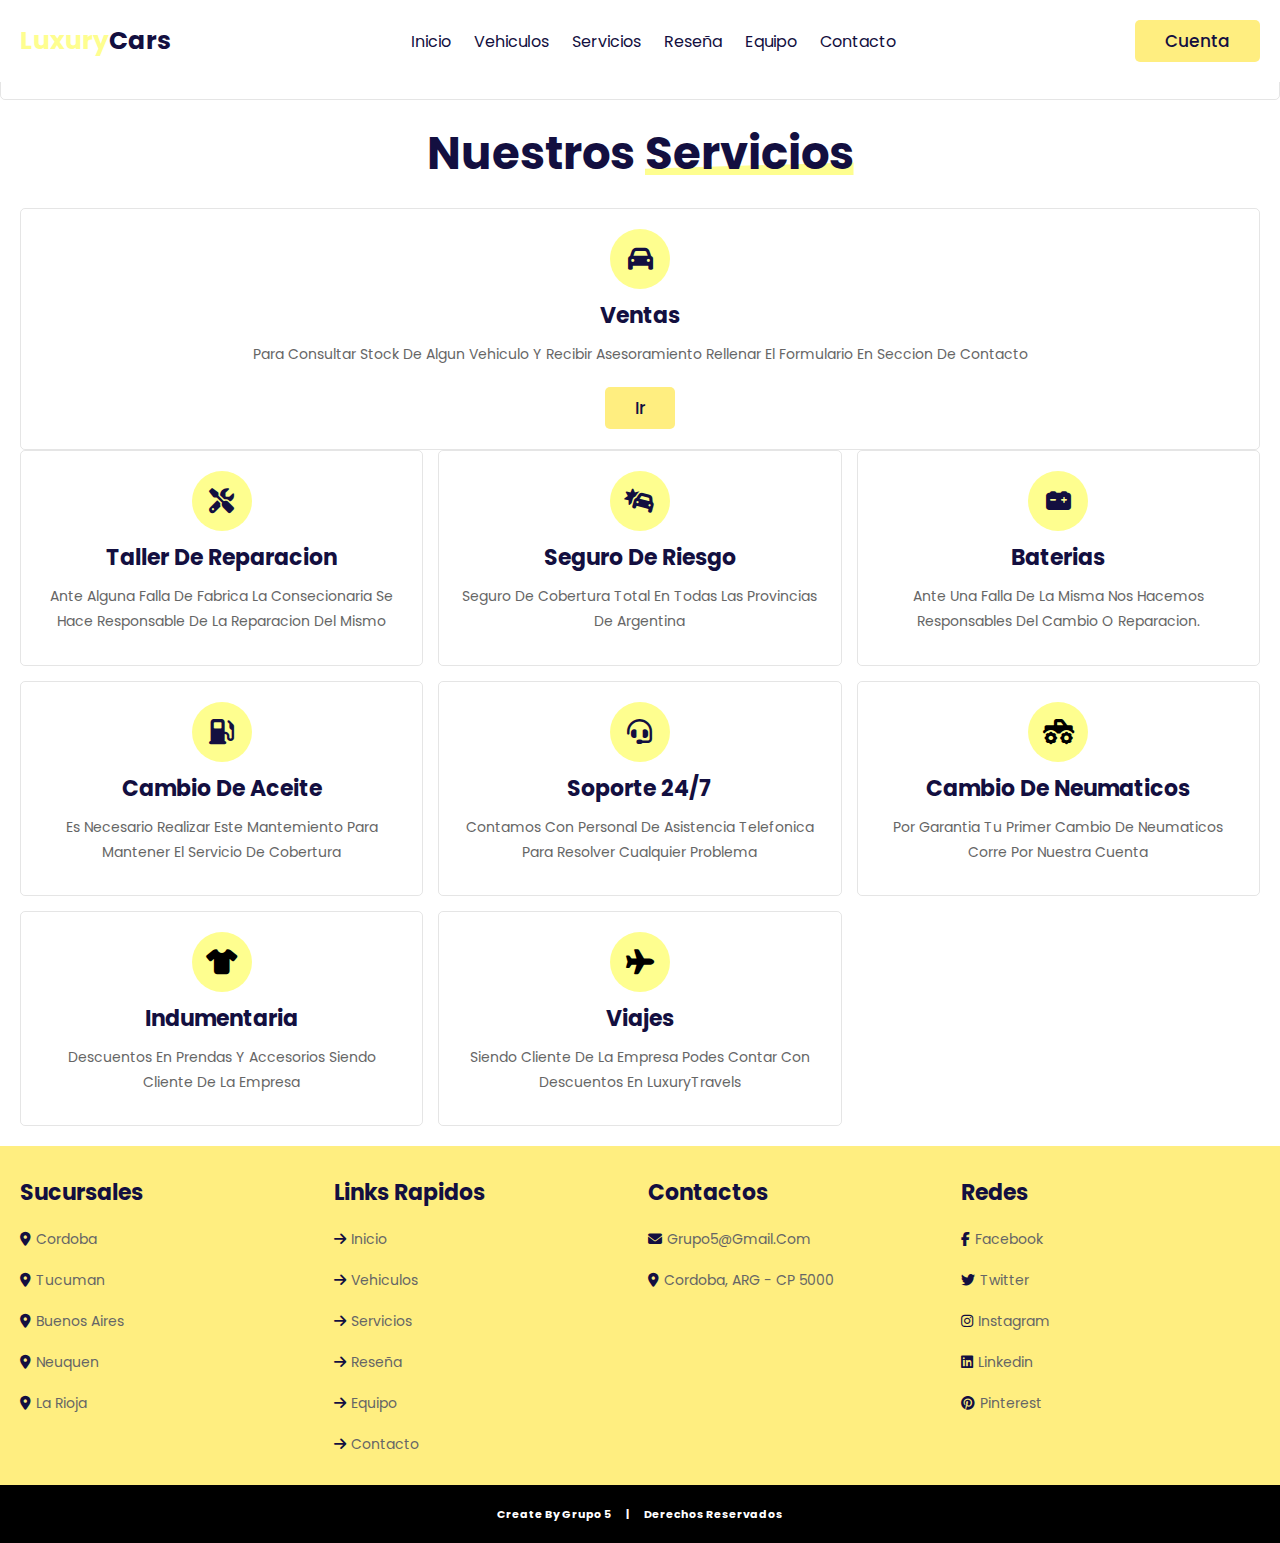
==== commit 8998f9c2: "update" ====
--- a/servicios.html
+++ b/servicios.html
@@ -32,7 +32,7 @@
         <a href="index.html">inicio</a>
         <a href="vehiculos-destacados.html">vehiculos</a>
         <a href="#services-section">servicios</a>
-        <a href="#">reseña</a>
+        <a id="wizard-btn" href="#">reseña</a>
         <a href="team.html#reviews-section">equipo</a>
         <a href="index.html#contact-section">contacto</a>
       </nav>
@@ -69,6 +69,7 @@
     <form action="" id="">
         <span class="fas fa-times" id="close-wizard-form"></span>
         <h3><Span>Luxury</Span>Cars</h3>
+        <span>ningun campo obligatorio</span>
         <div class="box2">
             <p>Que destacarias de la pagina?</p>
             <div class="form-check">
--- a/style.css
+++ b/style.css
@@ -958,3 +958,243 @@
 .footer-credit span {
   margin: 0 1%;
 }
+
+/* Wizard 1*/
+
+.wizard-form-container {
+  position: fixed;
+  top: -105%;
+  left: 0;
+  z-index: 1000;
+  height: 100%;
+  width: 100%;
+  background: rgba(255, 255, 255, 0.9);
+  display: flex;
+  align-items: center;
+  justify-content: center;
+  opacity: 0;
+}
+
+.wizard-form-container.active {
+  top: 0;
+  opacity: 1;
+}
+
+.wizard-form-container form {
+  padding: 2rem;
+  margin: 2rem;
+  border-radius: 0.5rem;
+  box-shadow: var(--box-shadow);
+  background: #fff;
+  border: var(--border);
+  text-align: center;
+  width: 40rem;
+}
+.wizard-form-container form h3 span{
+  color: var(--yellow);
+}
+
+.wizard-form-container form .btn {
+  display: block;
+  width: 100%;
+  margin: 0.5rem 0;
+}
+
+.wizard-form-container form .buttons {
+  display: flex;
+  align-items: center;
+  gap: 1rem;
+}
+
+.wizard-form-container form h3 {
+  color: var(--black);
+  font-size: 2.5rem;
+  padding-bottom: 1rem;
+}
+
+.wizard-form-container form .box2 {
+  margin: 0.7rem 0;
+  width: 100%;
+  text-transform: none;
+  color: var(--black);
+  background-color: var(--box-color-2);
+  font-size: 1.6rem;
+  padding: 1rem 1.2rem;
+  border: var(--border);
+  border-radius: 0.5rem;
+}
+
+.wizard-form-container form p {
+  padding: 1rem 0;
+  font-size: 1.5rem;
+  color: var(--light-color);
+}
+
+.wizard-form-container #close-wizard-form {
+  top: 5.5rem;
+  right: 2.5rem;
+  padding-left: 95%;
+  font-size: 3rem;
+  color: var(--black);
+  cursor: pointer;
+}
+
+.wizard-form-container form p a {
+  color: var(--yellow);
+  text-decoration: underline;
+}
+
+/* Wizard 1*/
+
+/* Wizard 2*/
+
+.wizard-form-container2 {
+  position: fixed;
+  top: -105%;
+  left: 0;
+  z-index: 1000;
+  height: 100%;
+  width: 100%;
+  background: rgba(255, 255, 255, 0.1);
+  display: flex;
+  align-items: center;
+  justify-content: center;
+  opacity: 0;
+}
+
+.wizard-form-container2.active {
+  top: 0;
+  opacity: 1;
+}
+
+.wizard-form-container2 form {
+  padding: 2rem;
+  margin: 2rem;
+  border-radius: 0.5rem;
+  box-shadow: var(--box-shadow);
+  background: #fff;
+  border: var(--border);
+  text-align: center;
+  width: 40rem;
+}
+
+.wizard-form-container2 form h3 span{
+  color: var(--yellow);
+}
+
+
+.wizard-form-container2 form .btn {
+  display: block;
+  width: 100%;
+  margin: 0.5rem 0;
+}
+
+.wizard-form-container2 form .buttons {
+  display: flex;
+  align-items: center;
+  gap: 1rem;
+}
+
+.wizard-form-container2 form h3 {
+  color: var(--black);
+  font-size: 2.5rem;
+  padding-bottom: 1rem;
+}
+
+.wizard-form-container2 form .box2 {
+  margin: 0.7rem 0;
+  width: 100%;
+  text-transform: none;
+  color: var(--black);
+  background-color: var(--box-color-2);
+  font-size: 1.6rem;
+  padding: 1rem 1.2rem;
+  border: var(--border);
+  border-radius: 0.5rem;
+}
+
+.wizard-form-container2 form p {
+  padding: 1rem 0;
+  font-size: 1.5rem;
+  color: var(--light-color);
+}
+
+.wizard-form-container2 #close-wizard-form2 {
+  top: 5.5rem;
+  right: 2.5rem;
+  padding-left: 95%;
+  font-size: 3rem;
+  color: var(--black);
+  cursor: pointer;
+}
+
+.wizard-form-container2 form p a {
+  color: var(--yellow);
+  text-decoration: underline;
+}
+
+/* Wizard 2*/
+
+
+/* Wizard 3*/
+
+.wizard-form-container3 {
+  position: fixed;
+  top: 105%;
+  left: 0;
+  z-index: 1000;
+  height: 100%;
+  width: 100%;
+  background: rgba(255, 255, 255, 0.9);
+  display: flex;
+  align-items: center;
+  justify-content: center;
+  opacity: 0;
+}
+
+.wizard-form-container3.active {
+  top: 0;
+  opacity: 1;
+}
+
+.wizard-form-container3 form {
+  padding: 2rem;
+  margin: 2rem;
+  border-radius: 0.5rem;
+  box-shadow: var(--box-shadow);
+  background: #fff;
+  border: var(--border);
+  text-align: center;
+  width: 40rem;
+}
+
+.wizard-form-container3 form h3 span{
+  color: var(--yellow);
+}
+
+.wizard-form-container3 form h3 {
+  color: var(--black);
+  font-size: 2.5rem;
+  padding-bottom: 1rem;
+}
+
+.wizard-form-container3 #close-wizard-form3 {
+  top: 5.5rem;
+  right: 2.5rem;
+  padding-left: 95%;
+  font-size: 3rem;
+  color: var(--black);
+  cursor: pointer;
+}
+
+.wizard-form-container3 form p a {
+  color: var(--yellow);
+  text-decoration: underline;
+}
+
+.wizard-form-container3 img{
+  height: 45rem;
+  width: 45rem;
+}
+
+/* Wizard 3*/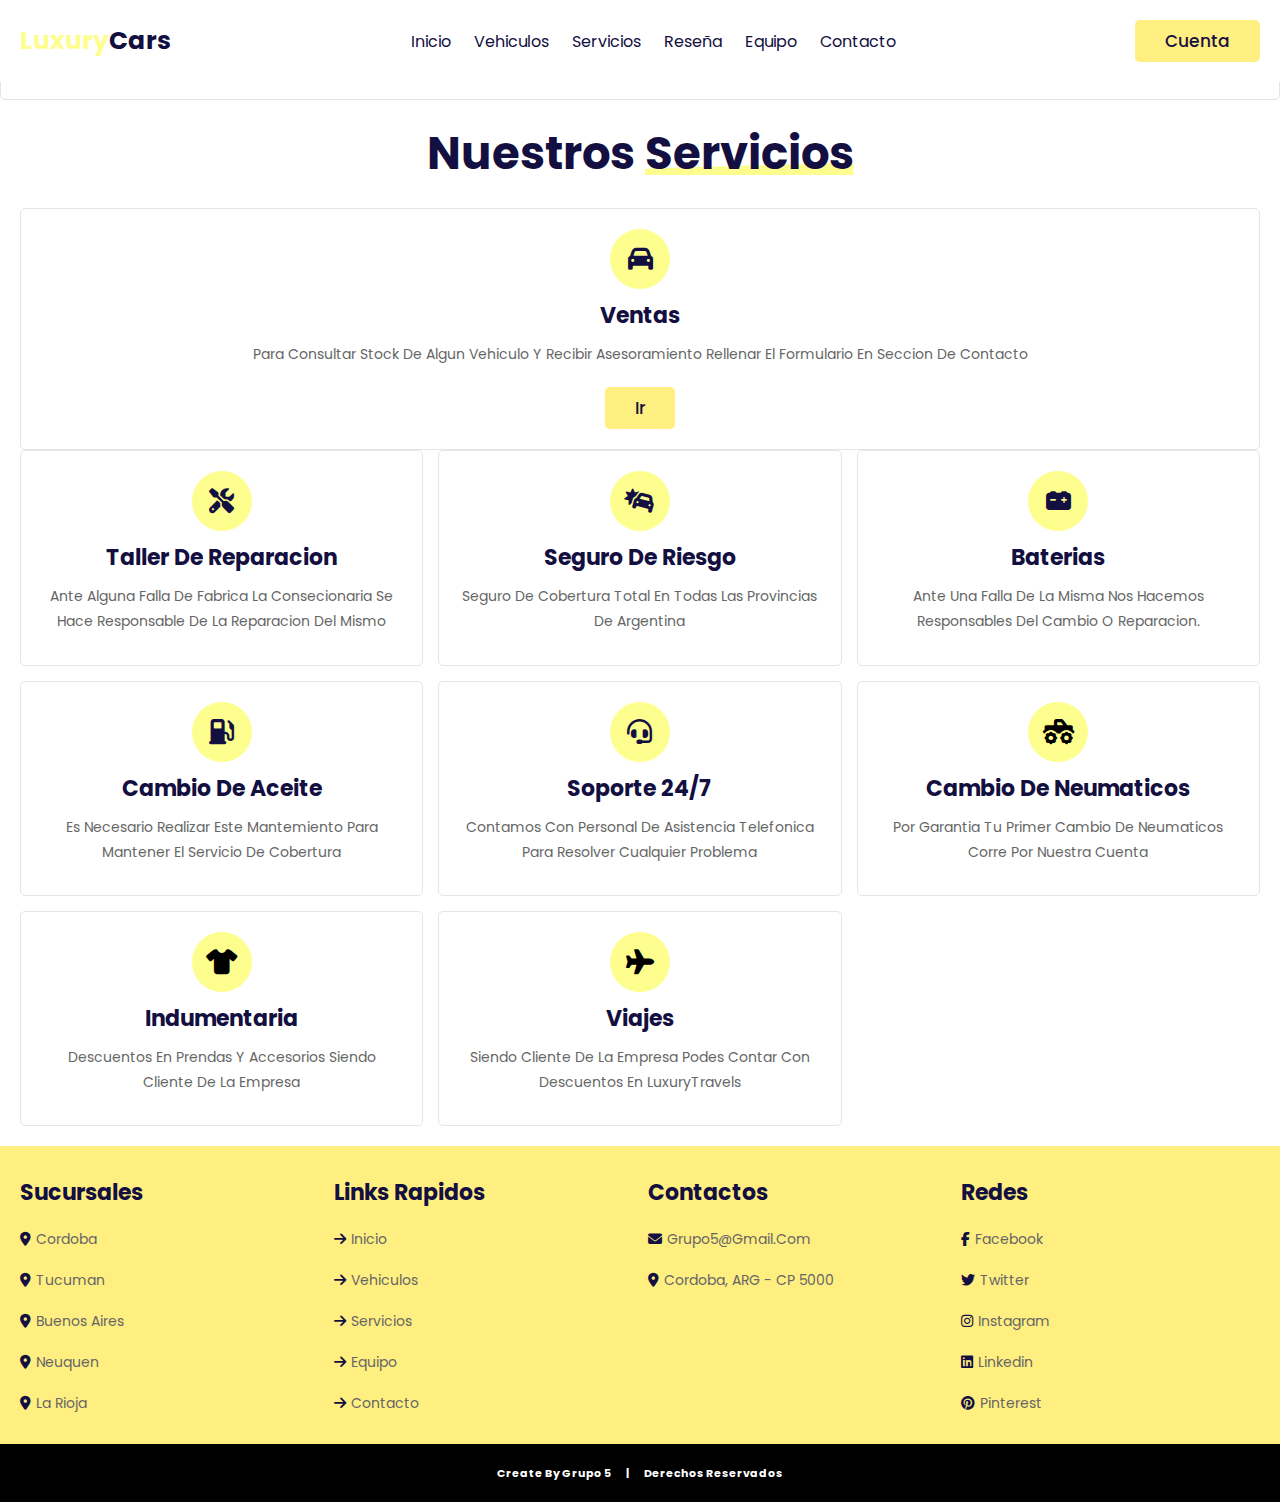
==== commit 58548c14: "update" ====
--- a/servicios.html
+++ b/servicios.html
@@ -311,7 +311,6 @@
           <a href="#servicies-section"
             ><i class="fas fa-arrow-right"></i>servicios</a
           >
-          <a href="#"><i class="fas fa-arrow-right"></i>reseña</a>
           <a href="team.html#reviews-section"
             ><i class="fas fa-arrow-right"></i>equipo</a
           >
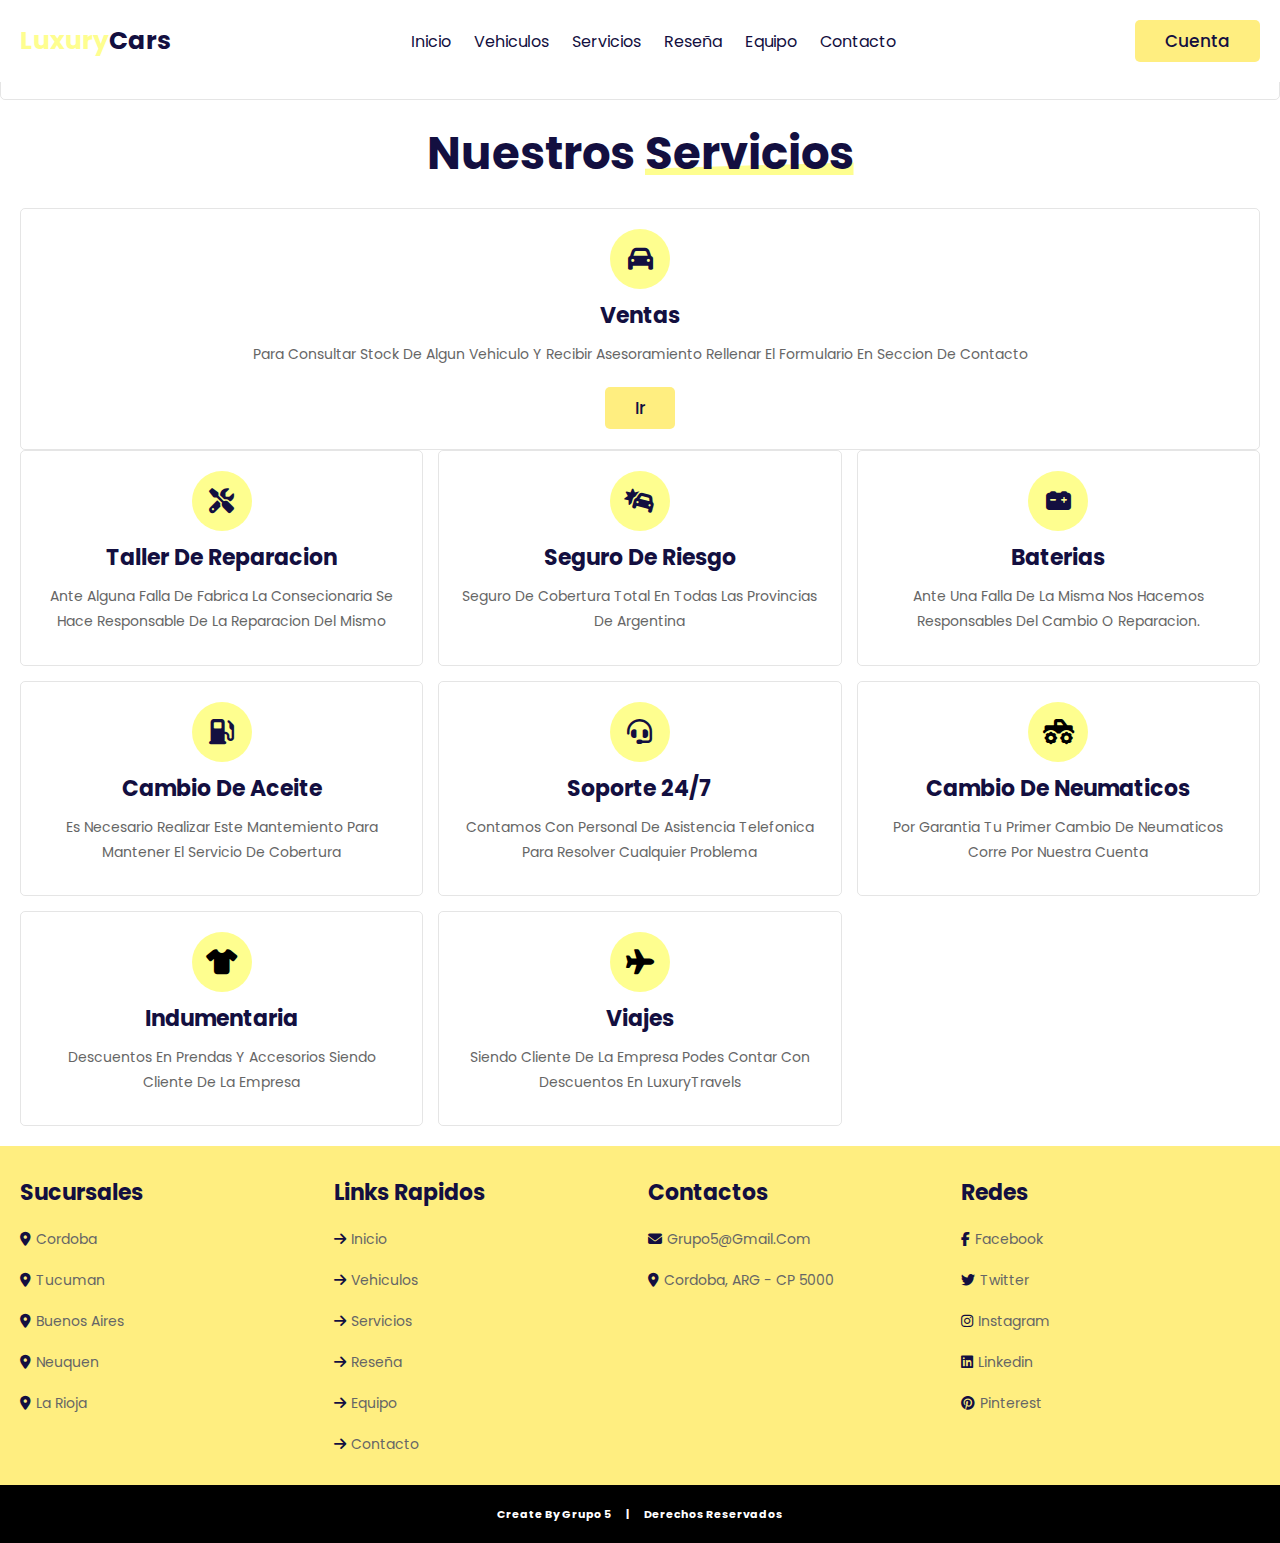
==== commit 141b59d1: "Merge branch 'main' into neyan-branch" ====
--- a/servicios.html
+++ b/servicios.html
@@ -65,138 +65,252 @@
 
     <!-- Wizard -->
 
-  <div class="wizard-form-container">
-    <form action="" id="">
+    <div class="wizard-form-container">
+      <form action="" id="">
         <span class="fas fa-times" id="close-wizard-form"></span>
-        <h3><Span>Luxury</Span>Cars</h3>
-        <span>ningun campo obligatorio</span>
+        <h3><span>Luxury</span>Cars</h3>
         <div class="box2">
-            <p>Que destacarias de la pagina?</p>
-            <div class="form-check">
-                <input class="form-check-input" type="checkbox" value="" id="flexCheckIndeterminate">
-                <label class="form-check-label text-center" for="flexCheckIndeterminate">
-                    Diseño
-                </label>
-            </div>
-            <div class="form-check">
-                <input class="form-check-input" type="checkbox" value="" id="flexCheckIndeterminate">
-                <label class="form-check-label text-center" for="flexCheckIndeterminate">
-                    Simplicidad
-                </label>
-            </div>
-            <div class="form-check">
-                <input class="form-check-input" type="checkbox" value="" id="flexCheckIndeterminate">
-                <label class="form-check-label text-center" for="flexCheckIndeterminate">
-                    Utilidad de secciones
-                </label>
-            </div>
+          <p>Que destacarias de la pagina?</p>
+          <div class="form-check">
+            <input
+              class="form-check-input"
+              type="checkbox"
+              value=""
+              id="flexCheckIndeterminate"
+            />
+            <label
+              class="form-check-label text-center"
+              for="flexCheckIndeterminate"
+            >
+              Diseño
+            </label>
+          </div>
+          <div class="form-check">
+            <input
+              class="form-check-input"
+              type="checkbox"
+              value=""
+              id="flexCheckIndeterminate"
+            />
+            <label
+              class="form-check-label text-center"
+              for="flexCheckIndeterminate"
+            >
+              Simplicidad
+            </label>
+          </div>
+          <div class="form-check">
+            <input
+              class="form-check-input"
+              type="checkbox"
+              value=""
+              id="flexCheckIndeterminate"
+            />
+            <label
+              class="form-check-label text-center"
+              for="flexCheckIndeterminate"
+            >
+              Utilidad de secciones
+            </label>
+          </div>
         </div>
         <div class="box2">
-            <p>Como podriamos mejorar?</p>
-            <input type="text">
+          <p>Como podriamos mejorar?</p>
+          <input type="text" />
         </div>
         <div class="box2">
-            <p>Que marcas te gustaria ver en la pagina?</p>
-            <div class="form-check">
-                <input class="form-check-input" type="checkbox" value="" id="flexCheckIndeterminate">
-                <label class="form-check-label text-center" for="flexCheckIndeterminate">
-                    Mazda
-                </label>
-            </div>
-            <div class="form-check">
-                <input class="form-check-input" type="checkbox" value="" id="flexCheckIndeterminate">
-                <label class="form-check-label text-center" for="flexCheckIndeterminate">
-                    Lexus
-                </label>
-            </div>
-            <div class="form-check">
-                <input class="form-check-input" type="checkbox" value="" id="flexCheckIndeterminate">
-                <label class="form-check-label text-center" for="flexCheckIndeterminate">
-                    Ferrari
-                </label>
-            </div>
+          <p>Que marcas te gustaria ver en la pagina?</p>
+          <div class="form-check">
+            <input
+              class="form-check-input"
+              type="checkbox"
+              value=""
+              id="flexCheckIndeterminate"
+            />
+            <label
+              class="form-check-label text-center"
+              for="flexCheckIndeterminate"
+            >
+              Mazda
+            </label>
+          </div>
+          <div class="form-check">
+            <input
+              class="form-check-input"
+              type="checkbox"
+              value=""
+              id="flexCheckIndeterminate"
+            />
+            <label
+              class="form-check-label text-center"
+              for="flexCheckIndeterminate"
+            >
+              Lexus
+            </label>
+          </div>
+          <div class="form-check">
+            <input
+              class="form-check-input"
+              type="checkbox"
+              value=""
+              id="flexCheckIndeterminate"
+            />
+            <label
+              class="form-check-label text-center"
+              for="flexCheckIndeterminate"
+            >
+              Ferrari
+            </label>
+          </div>
         </div>
         <div id="wizard-btn2">
-            <button class="btn">Siguiente</button>
-        </div>
-    </form>
-</div>
-
-<div class="wizard-form-container2">
-    <form action="">
+          <button class="btn">Siguiente</button>
+        </div>
+      </form>
+    </div>
+
+    <div class="wizard-form-container2">
+      <form action="">
         <span class="fas fa-times" id="close-wizard-form2"></span>
-        <h3><Span>Luxury</Span>Cars</h3>
+        <h3><span>Luxury</span>Cars</h3>
         <div class="box2">
-            <p>Que te gustaria incluir en la pagina?</p>
-            <div class="form-check">
-                <input class="form-check-input" type="checkbox" value="" id="flexCheckIndeterminate">
-                <label class="form-check-label text-center" for="flexCheckIndeterminate">
-                    Videos
-                </label>
-            </div>
-            <div class="form-check">
-                <input class="form-check-input" type="checkbox" value="" id="flexCheckIndeterminate">
-                <label class="form-check-label text-center" for="flexCheckIndeterminate">
-                    Informacion de vehiculos
-                </label>
-            </div>
-            <div class="form-check">
-                <input class="form-check-input" type="checkbox" value="" id="flexCheckIndeterminate">
-                <label class="form-check-label text-center" for="flexCheckIndeterminate">
-                    Simulacion de compra
-                </label>
-            </div>
-            <div class="form-check">
-                <input class="form-check-input" type="checkbox" value="" id="flexCheckIndeterminate">
-                <label class="form-check-label text-center" for="flexCheckIndeterminate">
-                    Asistencia virtual
-                </label>
-            </div>
+          <p>Que te gustaria incluir en la pagina?</p>
+          <div class="form-check">
+            <input
+              class="form-check-input"
+              type="checkbox"
+              value=""
+              id="flexCheckIndeterminate"
+            />
+            <label
+              class="form-check-label text-center"
+              for="flexCheckIndeterminate"
+            >
+              Videos
+            </label>
+          </div>
+          <div class="form-check">
+            <input
+              class="form-check-input"
+              type="checkbox"
+              value=""
+              id="flexCheckIndeterminate"
+            />
+            <label
+              class="form-check-label text-center"
+              for="flexCheckIndeterminate"
+            >
+              Informacion de vehiculos
+            </label>
+          </div>
+          <div class="form-check">
+            <input
+              class="form-check-input"
+              type="checkbox"
+              value=""
+              id="flexCheckIndeterminate"
+            />
+            <label
+              class="form-check-label text-center"
+              for="flexCheckIndeterminate"
+            >
+              Simulacion de compra
+            </label>
+          </div>
+          <div class="form-check">
+            <input
+              class="form-check-input"
+              type="checkbox"
+              value=""
+              id="flexCheckIndeterminate"
+            />
+            <label
+              class="form-check-label text-center"
+              for="flexCheckIndeterminate"
+            >
+              Asistencia virtual
+            </label>
+          </div>
         </div>
         <div class="box2">
-            <p>Pudiste ver alguna deficiencia en la pagina?</p>
-            <div class="form-check">
-                <input class="form-check-input" type="checkbox" value="" id="flexCheckIndeterminate">
-                <label class="form-check-label text-center" for="flexCheckIndeterminate">
-                    Seguridad
-                </label>
-            </div>
-            <div class="form-check">
-                <input class="form-check-input" type="checkbox" value="" id="flexCheckIndeterminate">
-                <label class="form-check-label text-center" for="flexCheckIndeterminate">
-                    Mala eleccion de colores
-                </label>
-            </div>
-            <div class="form-check">
-                <input class="form-check-input" type="checkbox" value="" id="flexCheckIndeterminate">
-                <label class="form-check-label text-center" for="flexCheckIndeterminate">
-                    Mala atencion
-                </label>
-            </div>
-            <div class="form-check">
-                <input class="form-check-input" type="checkbox" value="" id="flexCheckIndeterminate">
-                <label class="form-check-label text-center" for="flexCheckIndeterminate">
-                    Asistencia virtual
-                </label>
-            </div>
-        </div>
-        
+          <p>Pudiste ver alguna deficiencia en la pagina?</p>
+          <div class="form-check">
+            <input
+              class="form-check-input"
+              type="checkbox"
+              value=""
+              id="flexCheckIndeterminate"
+            />
+            <label
+              class="form-check-label text-center"
+              for="flexCheckIndeterminate"
+            >
+              Seguridad
+            </label>
+          </div>
+          <div class="form-check">
+            <input
+              class="form-check-input"
+              type="checkbox"
+              value=""
+              id="flexCheckIndeterminate"
+            />
+            <label
+              class="form-check-label text-center"
+              for="flexCheckIndeterminate"
+            >
+              Mala eleccion de colores
+            </label>
+          </div>
+          <div class="form-check">
+            <input
+              class="form-check-input"
+              type="checkbox"
+              value=""
+              id="flexCheckIndeterminate"
+            />
+            <label
+              class="form-check-label text-center"
+              for="flexCheckIndeterminate"
+            >
+              Mala atencion
+            </label>
+          </div>
+          <div class="form-check">
+            <input
+              class="form-check-input"
+              type="checkbox"
+              value=""
+              id="flexCheckIndeterminate"
+            />
+            <label
+              class="form-check-label text-center"
+              for="flexCheckIndeterminate"
+            >
+              Asistencia virtual
+            </label>
+          </div>
+        </div>
+
         <div id="wizard-btn">
-            <button class="btn" id="back">Volver</button>
+          <button class="btn" id="back">Volver</button>
         </div>
         <div id="wizard-btn3">
-            <button class="btn" id="terminar">Terminar</button>
-        </div>
-    </form>
-</div>
-
-<div class="wizard-form-container3">
-    <form action="">
+          <button class="btn" id="terminar">Terminar</button>
+        </div>
+      </form>
+    </div>
+
+    <div class="wizard-form-container3">
+      <form action="">
         <span class="fas fa-times" id="close-wizard-form3"></span>
         <h3>Ya fue emviado</h3>
-        <img src="https://i.gyazo.com/4c1de576851c428a8903ccddaac7b5ed.png" alt="icono" />
-    </form>
-</div>
+        <img
+          src="https://i.gyazo.com/4c1de576851c428a8903ccddaac7b5ed.png"
+          alt="icono"
+        />
+      </form>
+    </div>
     <!-- Wizard -->
 
     <div class="container Espacio"></div>
@@ -311,6 +425,7 @@
           <a href="#servicies-section"
             ><i class="fas fa-arrow-right"></i>servicios</a
           >
+          <a href="#"><i class="fas fa-arrow-right"></i>reseña</a>
           <a href="team.html#reviews-section"
             ><i class="fas fa-arrow-right"></i>equipo</a
           >
--- a/style.css
+++ b/style.css
@@ -35,6 +35,10 @@
   overflow-x: hidden;
   scroll-padding-top: 7rem;
   scroll-behavior: smooth;
+}
+
+body {
+  padding: 0 !important;
 }
 
 section {
@@ -585,13 +589,13 @@
 }
 
 .info-container form {
-  height: 600PX;
+  height: 600px;
   padding: 2rem;
   border-radius: 0.5rem;
   box-shadow: var(--box-shadow);
   background: #fff;
   border: var(--border);
-  width: 800PX;
+  width: 800px;
 }
 .visual {
   height: 150px;
@@ -629,10 +633,10 @@
 }
 
 .modalbtn {
- height: 43px;
- width: 40%;
- position: relative;
- left: 40px;
+  height: 43px;
+  width: 40%;
+  position: relative;
+  left: 40px;
   display: flex;
   margin: 0.7rem 2;
   border-radius: 0.5rem;
@@ -642,7 +646,6 @@
   font-size: 1.6rem;
   cursor: pointer;
   padding: 1rem 1.2rem;
-
 }
 .info-container form .btn {
   display: block;
@@ -662,10 +665,10 @@
   text-transform: uppercase;
 }
 
-.tImg{
+.tImg {
   position: relative;
   bottom: 30px;
-  height: 200PX;
+  height: 200px;
 }
 
 .info-container form p {
@@ -691,8 +694,6 @@
 .newsletter {
   padding: 6rem 2rem;
   text-align: center;
-  background: url(../image/letter-bg.png) no-repeat;
-  background-size: cover;
 }
 
 .newsletter h3 {
@@ -850,6 +851,15 @@
 .btn-primary:active {
   background-color: var(--light-yellow) !important;
 }
+/* form validator */
+
+.box.error {
+  border: 2px solid red;
+}
+
+.box.valid {
+  border: 2px solid green;
+}
 
 /* modal style */
 .modal-header {
@@ -959,6 +969,14 @@
   margin: 0 1%;
 }
 
+#textareaError {
+  display: none;
+}
+
+.footer-credit span {
+  margin: 0 1%;
+}
+
 /* Wizard 1*/
 
 .wizard-form-container {
@@ -990,7 +1008,7 @@
   text-align: center;
   width: 40rem;
 }
-.wizard-form-container form h3 span{
+.wizard-form-container form h3 span {
   color: var(--yellow);
 }
 
@@ -1078,10 +1096,9 @@
   width: 40rem;
 }
 
-.wizard-form-container2 form h3 span{
+.wizard-form-container2 form h3 span {
   color: var(--yellow);
 }
-
 
 .wizard-form-container2 form .btn {
   display: block;
@@ -1134,7 +1151,6 @@
 }
 
 /* Wizard 2*/
-
 
 /* Wizard 3*/
 
@@ -1168,7 +1184,7 @@
   width: 40rem;
 }
 
-.wizard-form-container3 form h3 span{
+.wizard-form-container3 form h3 span {
   color: var(--yellow);
 }
 
@@ -1192,9 +1208,9 @@
   text-decoration: underline;
 }
 
-.wizard-form-container3 img{
+.wizard-form-container3 img {
   height: 45rem;
   width: 45rem;
 }
 
-/* Wizard 3*/+/* Wizard 3*/
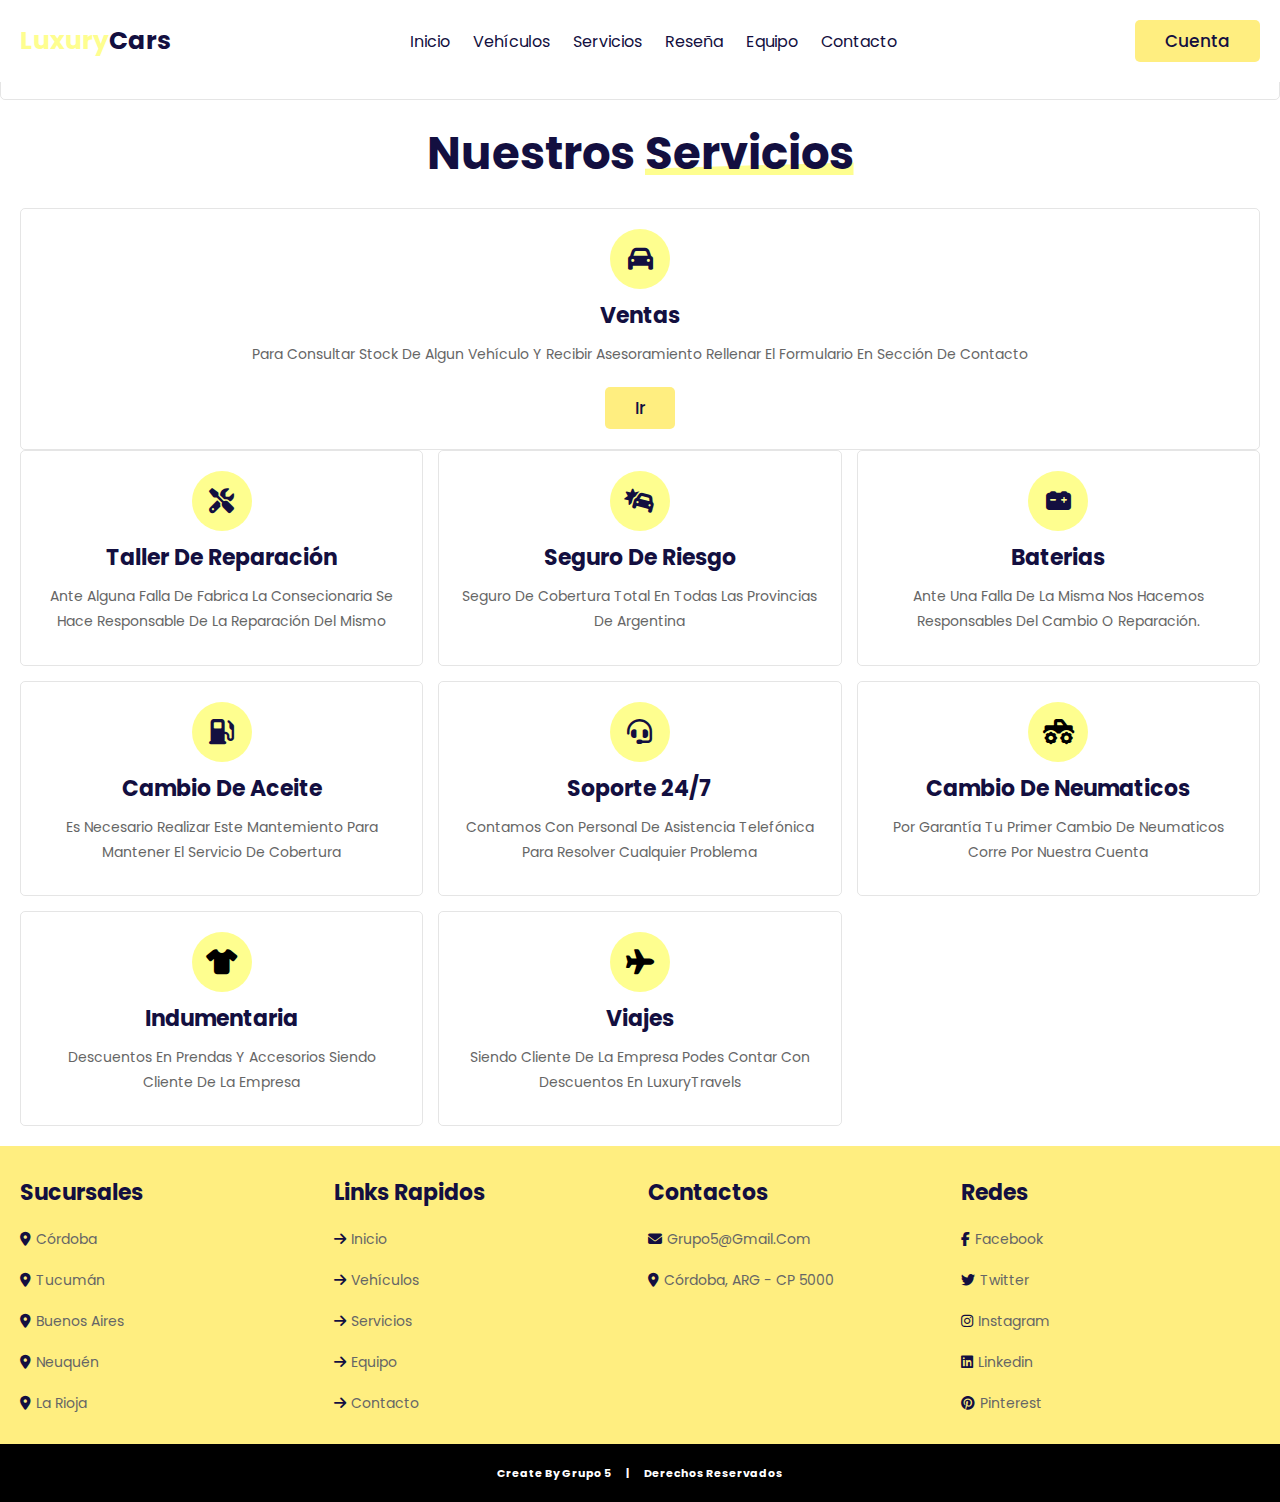
==== commit 0a8b2dbb: "update" ====
--- a/servicios.html
+++ b/servicios.html
@@ -1,480 +1,322 @@
 <!DOCTYPE html>
 <html lang="en">
-  <head>
-    <meta charset="UTF-8" />
-    <meta http-equiv="X-UA-Compatible" content="IE=edge" />
-    <meta name="viewport" content="width=device-width, initial-scale=1.0" />
-    <title>Proyecto Final</title>
-    <link
-      rel="stylesheet"
-      href="https://cdn.jsdelivr.net/npm/swiper@9/swiper-bundle.min.css"
-    />
-    <link
-      href="https://cdn.jsdelivr.net/npm/bootstrap@5.3.0-alpha3/dist/css/bootstrap.min.css"
-      rel="stylesheet"
-      integrity="sha384-KK94CHFLLe+nY2dmCWGMq91rCGa5gtU4mk92HdvYe+M/SXH301p5ILy+dN9+nJOZ"
-      crossorigin="anonymous"
-    />
-    <link
-      rel="stylesheet"
-      href="https://cdnjs.cloudflare.com/ajax/libs/font-awesome/6.4.0/css/all.min.css"
-    />
-    <link rel="stylesheet" href="style.css" />
-  </head>
-
-  <body>
-    <!--Inicio del header-->
-    <header class="header">
-      <div id="menu-btn" class="fas fa-bars"></div>
-      <a href="index.html" class="logo"> <span>luxury</span>Cars</a>
-
-      <nav class="navbar">
-        <a href="index.html">inicio</a>
-        <a href="vehiculos-destacados.html">vehiculos</a>
-        <a href="#services-section">servicios</a>
-        <a id="wizard-btn" href="#">reseña</a>
-        <a href="team.html#reviews-section">equipo</a>
-        <a href="index.html#contact-section">contacto</a>
-      </nav>
-
-      <div id="login-btn">
-        <button class="btn">Cuenta</button>
-        <i class="far fa-user"></i>
-      </div>
-    </header>
-
-    <!--fin del header-->
-
-    <!--Inicio del login-->
-    <div class="login-form-container">
-      <form action="">
-        <span class="fas fa-times" id="close-login-form"></span>
-        <h3>cliente</h3>
-        <img
-          src="https://i.gyazo.com/42a8d886d8dd8a9dc89864494f1a107f.png"
-          alt="icono"
-        />
-        <p class="box2">Email: uncorreo@gmail.com</p>
-        <p class="box2">Cliente: Pablo Heredia</p>
-        <p class="box2">Fecha de creacion: 16/04/23</p>
-        <p class="box2">Fecha de nacimiento 14/06/00</p>
-        <p class="box2">Nacionalidad: Argentina</p>
-        <p class="box2">Sexo: Masculino</p>
-      </form>
+
+<head>
+  <meta charset="UTF-8" />
+  <meta http-equiv="X-UA-Compatible" content="IE=edge" />
+  <meta name="viewport" content="width=device-width, initial-scale=1.0" />
+  <title>Proyecto Final</title>
+  <link rel="stylesheet" href="https://cdn.jsdelivr.net/npm/swiper@9/swiper-bundle.min.css" />
+  <link href="https://cdn.jsdelivr.net/npm/bootstrap@5.3.0-alpha3/dist/css/bootstrap.min.css" rel="stylesheet"
+    integrity="sha384-KK94CHFLLe+nY2dmCWGMq91rCGa5gtU4mk92HdvYe+M/SXH301p5ILy+dN9+nJOZ" crossorigin="anonymous" />
+  <link rel="stylesheet" href="https://cdnjs.cloudflare.com/ajax/libs/font-awesome/6.4.0/css/all.min.css" />
+  <link rel="stylesheet" href="style.css" />
+</head>
+
+<body>
+  <!--Inicio del header-->
+  <header class="header">
+    <div id="menu-btn" class="fas fa-bars"></div>
+    <a href="index.html" class="logo"> <span>luxury</span>Cars</a>
+
+    <nav class="navbar">
+      <a href="index.html">inicio</a>
+      <a href="vehiculos-destacados.html">vehículos</a>
+      <a href="#services-section">servicios</a>
+      <a id="wizard-btn" href="#">reseña</a>
+      <a href="team.html#reviews-section">equipo</a>
+      <a href="index.html#contact-section">contacto</a>
+    </nav>
+
+    <div id="login-btn">
+      <button class="btn">Cuenta</button>
+      <i class="far fa-user"></i>
     </div>
-
-    <!-- Wizard -->
-
-    <div class="wizard-form-container">
-      <form action="" id="">
-        <span class="fas fa-times" id="close-wizard-form"></span>
-        <h3><span>Luxury</span>Cars</h3>
-        <div class="box2">
-          <p>Que destacarias de la pagina?</p>
-          <div class="form-check">
-            <input
-              class="form-check-input"
-              type="checkbox"
-              value=""
-              id="flexCheckIndeterminate"
-            />
-            <label
-              class="form-check-label text-center"
-              for="flexCheckIndeterminate"
-            >
-              Diseño
-            </label>
-          </div>
-          <div class="form-check">
-            <input
-              class="form-check-input"
-              type="checkbox"
-              value=""
-              id="flexCheckIndeterminate"
-            />
-            <label
-              class="form-check-label text-center"
-              for="flexCheckIndeterminate"
-            >
-              Simplicidad
-            </label>
-          </div>
-          <div class="form-check">
-            <input
-              class="form-check-input"
-              type="checkbox"
-              value=""
-              id="flexCheckIndeterminate"
-            />
-            <label
-              class="form-check-label text-center"
-              for="flexCheckIndeterminate"
-            >
-              Utilidad de secciones
-            </label>
-          </div>
-        </div>
-        <div class="box2">
-          <p>Como podriamos mejorar?</p>
-          <input type="text" />
-        </div>
-        <div class="box2">
-          <p>Que marcas te gustaria ver en la pagina?</p>
-          <div class="form-check">
-            <input
-              class="form-check-input"
-              type="checkbox"
-              value=""
-              id="flexCheckIndeterminate"
-            />
-            <label
-              class="form-check-label text-center"
-              for="flexCheckIndeterminate"
-            >
-              Mazda
-            </label>
-          </div>
-          <div class="form-check">
-            <input
-              class="form-check-input"
-              type="checkbox"
-              value=""
-              id="flexCheckIndeterminate"
-            />
-            <label
-              class="form-check-label text-center"
-              for="flexCheckIndeterminate"
-            >
-              Lexus
-            </label>
-          </div>
-          <div class="form-check">
-            <input
-              class="form-check-input"
-              type="checkbox"
-              value=""
-              id="flexCheckIndeterminate"
-            />
-            <label
-              class="form-check-label text-center"
-              for="flexCheckIndeterminate"
-            >
-              Ferrari
-            </label>
-          </div>
-        </div>
-        <div id="wizard-btn2">
-          <button class="btn">Siguiente</button>
-        </div>
-      </form>
+  </header>
+
+  <!--fin del header-->
+
+  <!--Inicio del login-->
+  <div class="login-form-container">
+    <form action="">
+      <span class="fas fa-times" id="close-login-form"></span>
+      <h3>cliente</h3>
+      <img src="https://i.gyazo.com/42a8d886d8dd8a9dc89864494f1a107f.png" alt="icono" />
+      <p class="box2">Email: uncorreo@gmail.com</p>
+      <p class="box2">Cliente: Pablo Heredia</p>
+      <p class="box2">Fecha de creación: 16/04/23</p>
+      <p class="box2">Fecha de nacimiento 14/06/00</p>
+      <p class="box2">Nacionalidad: Argentina</p>
+      <p class="box2">Sexo: Masculino</p>
+    </form>
+  </div>
+
+  <!-- Wizard -->
+
+  <div class="wizard-form-container">
+    <form action="" id="">
+      <span class="fas fa-times" id="close-wizard-form"></span>
+      <h3><Span>Luxury</Span>Cars</h3>
+      <span>ningun campo obligatorio</span>
+      <div class="box2">
+        <p>Que destacarías de la pagina?</p>
+        <div class="form-check">
+          <input class="form-check-input" type="checkbox" value="" id="flexCheckIndeterminate">
+          <label class="form-check-label text-center" for="flexCheckIndeterminate">
+            Diseño
+          </label>
+        </div>
+        <div class="form-check">
+          <input class="form-check-input" type="checkbox" value="" id="flexCheckIndeterminate">
+          <label class="form-check-label text-center" for="flexCheckIndeterminate">
+            Simplicidad
+          </label>
+        </div>
+        <div class="form-check">
+          <input class="form-check-input" type="checkbox" value="" id="flexCheckIndeterminate">
+          <label class="form-check-label text-center" for="flexCheckIndeterminate">
+            Utilidad de secciones
+          </label>
+        </div>
+      </div>
+      <div class="box2">
+        <p>Como podríamos mejorar?</p>
+        <input type="text">
+      </div>
+      <div class="box2">
+        <p>Que marcas te gustaría ver en la página?</p>
+        <div class="form-check">
+          <input class="form-check-input" type="checkbox" value="" id="flexCheckIndeterminate">
+          <label class="form-check-label text-center" for="flexCheckIndeterminate">
+            Mazda
+          </label>
+        </div>
+        <div class="form-check">
+          <input class="form-check-input" type="checkbox" value="" id="flexCheckIndeterminate">
+          <label class="form-check-label text-center" for="flexCheckIndeterminate">
+            Lexus
+          </label>
+        </div>
+        <div class="form-check">
+          <input class="form-check-input" type="checkbox" value="" id="flexCheckIndeterminate">
+          <label class="form-check-label text-center" for="flexCheckIndeterminate">
+            Ferrari
+          </label>
+        </div>
+      </div>
+      <div id="wizard-btn2">
+        <button class="btn">Siguiente</button>
+      </div>
+    </form>
+  </div>
+
+  <div class="wizard-form-container2">
+    <form action="">
+      <span class="fas fa-times" id="close-wizard-form2"></span>
+      <h3><Span>Luxury</Span>Cars</h3>
+      <span>ningun campo obligatorio</span>
+      <div class="box2">
+        <p>Que te gustaráa incluir en la página?</p>
+        <div class="form-check">
+          <input class="form-check-input" type="checkbox" value="" id="flexCheckIndeterminate">
+          <label class="form-check-label text-center" for="flexCheckIndeterminate">
+            Videos
+          </label>
+        </div>
+        <div class="form-check">
+          <input class="form-check-input" type="checkbox" value="" id="flexCheckIndeterminate">
+          <label class="form-check-label text-center" for="flexCheckIndeterminate">
+            Informacion de vehículos
+          </label>
+        </div>
+        <div class="form-check">
+          <input class="form-check-input" type="checkbox" value="" id="flexCheckIndeterminate">
+          <label class="form-check-label text-center" for="flexCheckIndeterminate">
+            Simulación de compra
+          </label>
+        </div>
+        <div class="form-check">
+          <input class="form-check-input" type="checkbox" value="" id="flexCheckIndeterminate">
+          <label class="form-check-label text-center" for="flexCheckIndeterminate">
+            Asistencia virtual
+          </label>
+        </div>
+      </div>
+      <div class="box2">
+        <p>Pudiste ver alguna deficiencia en la página?</p>
+        <div class="form-check">
+          <input class="form-check-input" type="checkbox" value="" id="flexCheckIndeterminate">
+          <label class="form-check-label text-center" for="flexCheckIndeterminate">
+            Seguridad
+          </label>
+        </div>
+        <div class="form-check">
+          <input class="form-check-input" type="checkbox" value="" id="flexCheckIndeterminate">
+          <label class="form-check-label text-center" for="flexCheckIndeterminate">
+            Mala elección de colores
+          </label>
+        </div>
+        <div class="form-check">
+          <input class="form-check-input" type="checkbox" value="" id="flexCheckIndeterminate">
+          <label class="form-check-label text-center" for="flexCheckIndeterminate">
+            Mala atención
+          </label>
+        </div>
+        <div class="form-check">
+          <input class="form-check-input" type="checkbox" value="" id="flexCheckIndeterminate">
+          <label class="form-check-label text-center" for="flexCheckIndeterminate">
+            Asistencia virtual
+          </label>
+        </div>
+      </div>
+
+      <div id="wizard-btn">
+        <button class="btn" id="back">Volver</button>
+      </div>
+      <div id="wizard-btn3">
+        <button class="btn" id="terminar">Terminar</button>
+      </div>
+    </form>
+  </div>
+
+  <div class="wizard-form-container3">
+    <form action="">
+      <span class="fas fa-times" id="close-wizard-form3"></span>
+      <h3>Ya fue emviado</h3>
+      <img src="https://i.gyazo.com/4c1de576851c428a8903ccddaac7b5ed.png" alt="icono" />
+    </form>
+  </div>
+  <!-- Wizard -->
+
+  <div class="container Espacio"></div>
+  <section class="services" id="services-section">
+    <h1 class="heading">nuestros <span>servicios</span></h1>
+
+    <div class="conteiner box-container">
+      <div class="box boxVentas">
+        <i class="fas fa-car"></i>
+        <h3>Ventas</h3>
+        <p>
+          Para consultar stock de algun vehículo y recibir asesoramiento
+          rellenar el formulario en sección de contacto
+        </p>
+        <a href="index.html#contact-section" class="btn">Ir</a>
+      </div>
     </div>
-
-    <div class="wizard-form-container2">
-      <form action="">
-        <span class="fas fa-times" id="close-wizard-form2"></span>
-        <h3><span>Luxury</span>Cars</h3>
-        <div class="box2">
-          <p>Que te gustaria incluir en la pagina?</p>
-          <div class="form-check">
-            <input
-              class="form-check-input"
-              type="checkbox"
-              value=""
-              id="flexCheckIndeterminate"
-            />
-            <label
-              class="form-check-label text-center"
-              for="flexCheckIndeterminate"
-            >
-              Videos
-            </label>
-          </div>
-          <div class="form-check">
-            <input
-              class="form-check-input"
-              type="checkbox"
-              value=""
-              id="flexCheckIndeterminate"
-            />
-            <label
-              class="form-check-label text-center"
-              for="flexCheckIndeterminate"
-            >
-              Informacion de vehiculos
-            </label>
-          </div>
-          <div class="form-check">
-            <input
-              class="form-check-input"
-              type="checkbox"
-              value=""
-              id="flexCheckIndeterminate"
-            />
-            <label
-              class="form-check-label text-center"
-              for="flexCheckIndeterminate"
-            >
-              Simulacion de compra
-            </label>
-          </div>
-          <div class="form-check">
-            <input
-              class="form-check-input"
-              type="checkbox"
-              value=""
-              id="flexCheckIndeterminate"
-            />
-            <label
-              class="form-check-label text-center"
-              for="flexCheckIndeterminate"
-            >
-              Asistencia virtual
-            </label>
-          </div>
-        </div>
-        <div class="box2">
-          <p>Pudiste ver alguna deficiencia en la pagina?</p>
-          <div class="form-check">
-            <input
-              class="form-check-input"
-              type="checkbox"
-              value=""
-              id="flexCheckIndeterminate"
-            />
-            <label
-              class="form-check-label text-center"
-              for="flexCheckIndeterminate"
-            >
-              Seguridad
-            </label>
-          </div>
-          <div class="form-check">
-            <input
-              class="form-check-input"
-              type="checkbox"
-              value=""
-              id="flexCheckIndeterminate"
-            />
-            <label
-              class="form-check-label text-center"
-              for="flexCheckIndeterminate"
-            >
-              Mala eleccion de colores
-            </label>
-          </div>
-          <div class="form-check">
-            <input
-              class="form-check-input"
-              type="checkbox"
-              value=""
-              id="flexCheckIndeterminate"
-            />
-            <label
-              class="form-check-label text-center"
-              for="flexCheckIndeterminate"
-            >
-              Mala atencion
-            </label>
-          </div>
-          <div class="form-check">
-            <input
-              class="form-check-input"
-              type="checkbox"
-              value=""
-              id="flexCheckIndeterminate"
-            />
-            <label
-              class="form-check-label text-center"
-              for="flexCheckIndeterminate"
-            >
-              Asistencia virtual
-            </label>
-          </div>
-        </div>
-
-        <div id="wizard-btn">
-          <button class="btn" id="back">Volver</button>
-        </div>
-        <div id="wizard-btn3">
-          <button class="btn" id="terminar">Terminar</button>
-        </div>
-      </form>
+    <div class="box-container">
+      <div class="box">
+        <i class="fas fa-tools"></i>
+        <h3>Taller de reparación</h3>
+        <p>
+          Ante alguna falla de fabrica la consecionaria se hace responsable de
+          la reparación del mismo
+        </p>
+      </div>
+
+      <div class="box">
+        <i class="fas fa-car-crash"></i>
+        <h3>Seguro de riesgo</h3>
+        <p>Seguro de cobertura total en todas las provincias de argentina</p>
+      </div>
+
+      <div class="box">
+        <i class="fas fa-car-battery"></i>
+        <h3>Baterias</h3>
+        <p>
+          Ante una falla de la misma nos hacemos responsables del cambio o
+          reparación.
+        </p>
+      </div>
+
+      <div class="box">
+        <i class="fas fa-gas-pump"></i>
+        <h3>Cambio de aceite</h3>
+        <p>
+          Es necesario realizar este mantemiento para mantener el servicio de
+          cobertura
+        </p>
+      </div>
+
+      <div class="box">
+        <i class="fas fa-headset"></i>
+        <h3>Soporte 24/7</h3>
+        <p>
+          Contamos con personal de asistencia telefónica para resolver
+          cualquier problema
+        </p>
+      </div>
+      <div class="box">
+        <i class="fa-solid fa-truck-monster" style="color: #000000"></i>
+        <h3>cambio de neumaticos</h3>
+        <p>
+          Por garantía tu primer cambio de neumaticos corre por nuestra cuenta
+        </p>
+      </div>
+      <div class="box">
+        <i class="fa-solid fa-shirt" style="color: #000000"></i>
+        <h3>Indumentaria</h3>
+        <p>Descuentos en prendas y accesorios siendo cliente de la empresa</p>
+      </div>
+      <div class="box">
+        <i class="fa-solid fa-plane" style="color: #000000"></i>
+        <h3>Viajes</h3>
+        <p>
+          Siendo cliente de la empresa podes contar con descuentos en
+          LuxuryTravels
+        </p>
+      </div>
     </div>
-
-    <div class="wizard-form-container3">
-      <form action="">
-        <span class="fas fa-times" id="close-wizard-form3"></span>
-        <h3>Ya fue emviado</h3>
-        <img
-          src="https://i.gyazo.com/4c1de576851c428a8903ccddaac7b5ed.png"
-          alt="icono"
-        />
-      </form>
+  </section>
+
+  <!--services section ends-->
+
+  <section class="footer-links">
+    <div class="box-container">
+      <div class="box">
+        <h3>sucursales</h3>
+        <a href="https://goo.gl/maps/5ddkVGVnA4AnUDqe9" target="_blank"><i class="fas fa-map-marker-alt"></i>Córdoba</a>
+        <a href="https://goo.gl/maps/9b5gKTmKqFhoRiubA" target="_blank"><i class="fas fa-map-marker-alt"></i>Tucumán</a>
+        <a href="https://goo.gl/maps/ncvTrFpETRkFUuvx7" target="_blank"><i class="fas fa-map-marker-alt"></i>Buenos
+          Aires</a>
+        <a href="https://goo.gl/maps/5QycBs4EfXmh57uF7" target="_blank"><i class="fas fa-map-marker-alt"></i>Neuquén</a>
+        <a href="https://goo.gl/maps/nyRhhGP4ZqBVGTVk7" target="_blank"><i class="fas fa-map-marker-alt"></i>La
+          Rioja</a>
+      </div>
+
+      <div class="box">
+        <h3>links rapidos</h3>
+        <a href="index.html"><i class="fas fa-arrow-right"></i>inicio</a>
+        <a href="vehiculos-destacados.html"><i class="fas fa-arrow-right"></i>vehículos</a>
+        <a href="#servicies-section"><i class="fas fa-arrow-right"></i>servicios</a>
+        <a href="team.html#reviews-section"><i class="fas fa-arrow-right"></i>equipo</a>
+        <a href="index.html#contact-section"><i class="fas fa-arrow-right"></i>contacto</a>
+      </div>
+
+      <div class="box">
+        <h3>Contactos</h3>
+        <a href="https://mail.google.com/mail/u/0/#inbox?compose=CllgCJlJVjvQDpDJNtzPNrDGWWCFHrfGzRqVjMXjRcXxXJBLThShTWfPDsSmpCMgmPLQvMhwNVq"
+          target="_blank"><i class="fas fa-envelope"></i>Grupo5@gmail.com</a>
+        <a href="https://goo.gl/maps/5ddkVGVnA4AnUDqe9"><i class="fas fa-map-marker-alt"></i>Córdoba, ARG - CP 5000</a>
+      </div>
+
+      <div class="box">
+        <h3>redes</h3>
+        <a href="https://www.facebook.com/" target="__blank"><i class="fab fa-facebook-f"></i>facebook</a>
+        <a href="https://twitter.com/" target="__blank"><i class="fab fa-twitter"></i>twitter</a>
+        <a href="https://www.instagram.com/" target="__blank"><i class="fab fa-instagram"></i>instagram</a>
+        <a href="https://www.linkedin.com/" target="__blank"><i class="fab fa-linkedin"></i>linkedin</a>
+        <a href="https://ar.pinterest.com/" target="__blank"><i class="fab fa-pinterest"></i>pinterest</a>
+      </div>
     </div>
-    <!-- Wizard -->
-
-    <div class="container Espacio"></div>
-    <section class="services" id="services-section">
-      <h1 class="heading">nuestros <span>servicios</span></h1>
-
-      <div class="conteiner box-container">
-        <div class="box boxVentas">
-          <i class="fas fa-car"></i>
-          <h3>Ventas</h3>
-          <p>
-            Para consultar stock de algun vehiculo y recibir asesoramiento
-            rellenar el formulario en seccion de contacto
-          </p>
-          <a href="index.html#contact-section" class="btn">Ir</a>
-        </div>
-      </div>
-      <div class="box-container">
-        <div class="box">
-          <i class="fas fa-tools"></i>
-          <h3>Taller de reparacion</h3>
-          <p>
-            Ante alguna falla de fabrica la consecionaria se hace responsable de
-            la reparacion del mismo
-          </p>
-        </div>
-
-        <div class="box">
-          <i class="fas fa-car-crash"></i>
-          <h3>Seguro de riesgo</h3>
-          <p>Seguro de cobertura total en todas las provincias de argentina</p>
-        </div>
-
-        <div class="box">
-          <i class="fas fa-car-battery"></i>
-          <h3>Baterias</h3>
-          <p>
-            Ante una falla de la misma nos hacemos responsables del cambio o
-            reparacion.
-          </p>
-        </div>
-
-        <div class="box">
-          <i class="fas fa-gas-pump"></i>
-          <h3>Cambio de aceite</h3>
-          <p>
-            Es necesario realizar este mantemiento para mantener el servicio de
-            cobertura
-          </p>
-        </div>
-
-        <div class="box">
-          <i class="fas fa-headset"></i>
-          <h3>Soporte 24/7</h3>
-          <p>
-            Contamos con personal de asistencia telefonica para resolver
-            cualquier problema
-          </p>
-        </div>
-        <div class="box">
-          <i class="fa-solid fa-truck-monster" style="color: #000000"></i>
-          <h3>cambio de neumaticos</h3>
-          <p>
-            Por garantia tu primer cambio de neumaticos corre por nuestra cuenta
-          </p>
-        </div>
-        <div class="box">
-          <i class="fa-solid fa-shirt" style="color: #000000"></i>
-          <h3>Indumentaria</h3>
-          <p>Descuentos en prendas y accesorios siendo cliente de la empresa</p>
-        </div>
-        <div class="box">
-          <i class="fa-solid fa-plane" style="color: #000000"></i>
-          <h3>Viajes</h3>
-          <p>
-            Siendo cliente de la empresa podes contar con descuentos en
-            LuxuryTravels
-          </p>
-        </div>
-      </div>
-    </section>
-
-    <!--services section ends-->
-
-    <section class="footer-links">
-      <div class="box-container">
-        <div class="box">
-          <h3>sucursales</h3>
-          <a href="https://goo.gl/maps/5ddkVGVnA4AnUDqe9" target="_blank"
-            ><i class="fas fa-map-marker-alt"></i>Cordoba</a
-          >
-          <a href="https://goo.gl/maps/9b5gKTmKqFhoRiubA" target="_blank"
-            ><i class="fas fa-map-marker-alt"></i>Tucuman</a
-          >
-          <a href="https://goo.gl/maps/ncvTrFpETRkFUuvx7" target="_blank"
-            ><i class="fas fa-map-marker-alt"></i>Buenos Aires</a
-          >
-          <a href="https://goo.gl/maps/5QycBs4EfXmh57uF7" target="_blank"
-            ><i class="fas fa-map-marker-alt"></i>Neuquen</a
-          >
-          <a href="https://goo.gl/maps/nyRhhGP4ZqBVGTVk7" target="_blank"
-            ><i class="fas fa-map-marker-alt"></i>La Rioja</a
-          >
-        </div>
-
-        <div class="box">
-          <h3>links rapidos</h3>
-          <a href="index.html"><i class="fas fa-arrow-right"></i>inicio</a>
-          <a href="vehiculos-destacados.html"
-            ><i class="fas fa-arrow-right"></i>vehiculos</a
-          >
-          <a href="#servicies-section"
-            ><i class="fas fa-arrow-right"></i>servicios</a
-          >
-          <a href="#"><i class="fas fa-arrow-right"></i>reseña</a>
-          <a href="team.html#reviews-section"
-            ><i class="fas fa-arrow-right"></i>equipo</a
-          >
-          <a href="index.html#contact-section"
-            ><i class="fas fa-arrow-right"></i>contacto</a
-          >
-        </div>
-
-        <div class="box">
-          <h3>Contactos</h3>
-          <a
-            href="https://mail.google.com/mail/u/0/#inbox?compose=CllgCJlJVjvQDpDJNtzPNrDGWWCFHrfGzRqVjMXjRcXxXJBLThShTWfPDsSmpCMgmPLQvMhwNVq"
-            target="_blank"
-            ><i class="fas fa-envelope"></i>Grupo5@gmail.com</a
-          >
-          <a href="https://goo.gl/maps/5ddkVGVnA4AnUDqe9"
-            ><i class="fas fa-map-marker-alt"></i>Cordoba, ARG - CP 5000</a
-          >
-        </div>
-
-        <div class="box">
-          <h3>redes</h3>
-          <a href="https://www.facebook.com/" target="__blank"
-            ><i class="fab fa-facebook-f"></i>facebook</a
-          >
-          <a href="https://twitter.com/" target="__blank"
-            ><i class="fab fa-twitter"></i>twitter</a
-          >
-          <a href="https://www.instagram.com/" target="__blank"
-            ><i class="fab fa-instagram"></i>instagram</a
-          >
-          <a href="https://www.linkedin.com/" target="__blank"
-            ><i class="fab fa-linkedin"></i>linkedin</a
-          >
-          <a href="https://ar.pinterest.com/" target="__blank"
-            ><i class="fab fa-pinterest"></i>pinterest</a
-          >
-        </div>
-      </div>
-    </section>
-    <footer class="footer-credit">
-      <span> create by grupo 5 </span> | <span> derechos reservados </span>
-    </footer>
-    <script
-      src="https://cdn.jsdelivr.net/npm/bootstrap@5.3.0-alpha3/dist/js/bootstrap.bundle.min.js"
-      integrity="sha384-ENjdO4Dr2bkBIFxQpeoTz1HIcje39Wm4jDKdf19U8gI4ddQ3GYNS7NTKfAdVQSZe"
-      crossorigin="anonymous"
-    ></script>
-    <script src="https://cdn.jsdelivr.net/npm/swiper@9/swiper-bundle.min.js"></script>
-    <script src="./index.js"></script>
-  </body>
-</html>
+  </section>
+  <footer class="footer-credit">
+    <span> create by grupo 5 </span> | <span> derechos reservados </span>
+  </footer>
+  <script src="https://cdn.jsdelivr.net/npm/bootstrap@5.3.0-alpha3/dist/js/bootstrap.bundle.min.js"
+    integrity="sha384-ENjdO4Dr2bkBIFxQpeoTz1HIcje39Wm4jDKdf19U8gI4ddQ3GYNS7NTKfAdVQSZe"
+    crossorigin="anonymous"></script>
+  <script src="https://cdn.jsdelivr.net/npm/swiper@9/swiper-bundle.min.js"></script>
+  <script src="./index.js"></script>
+</body>
+
+</html>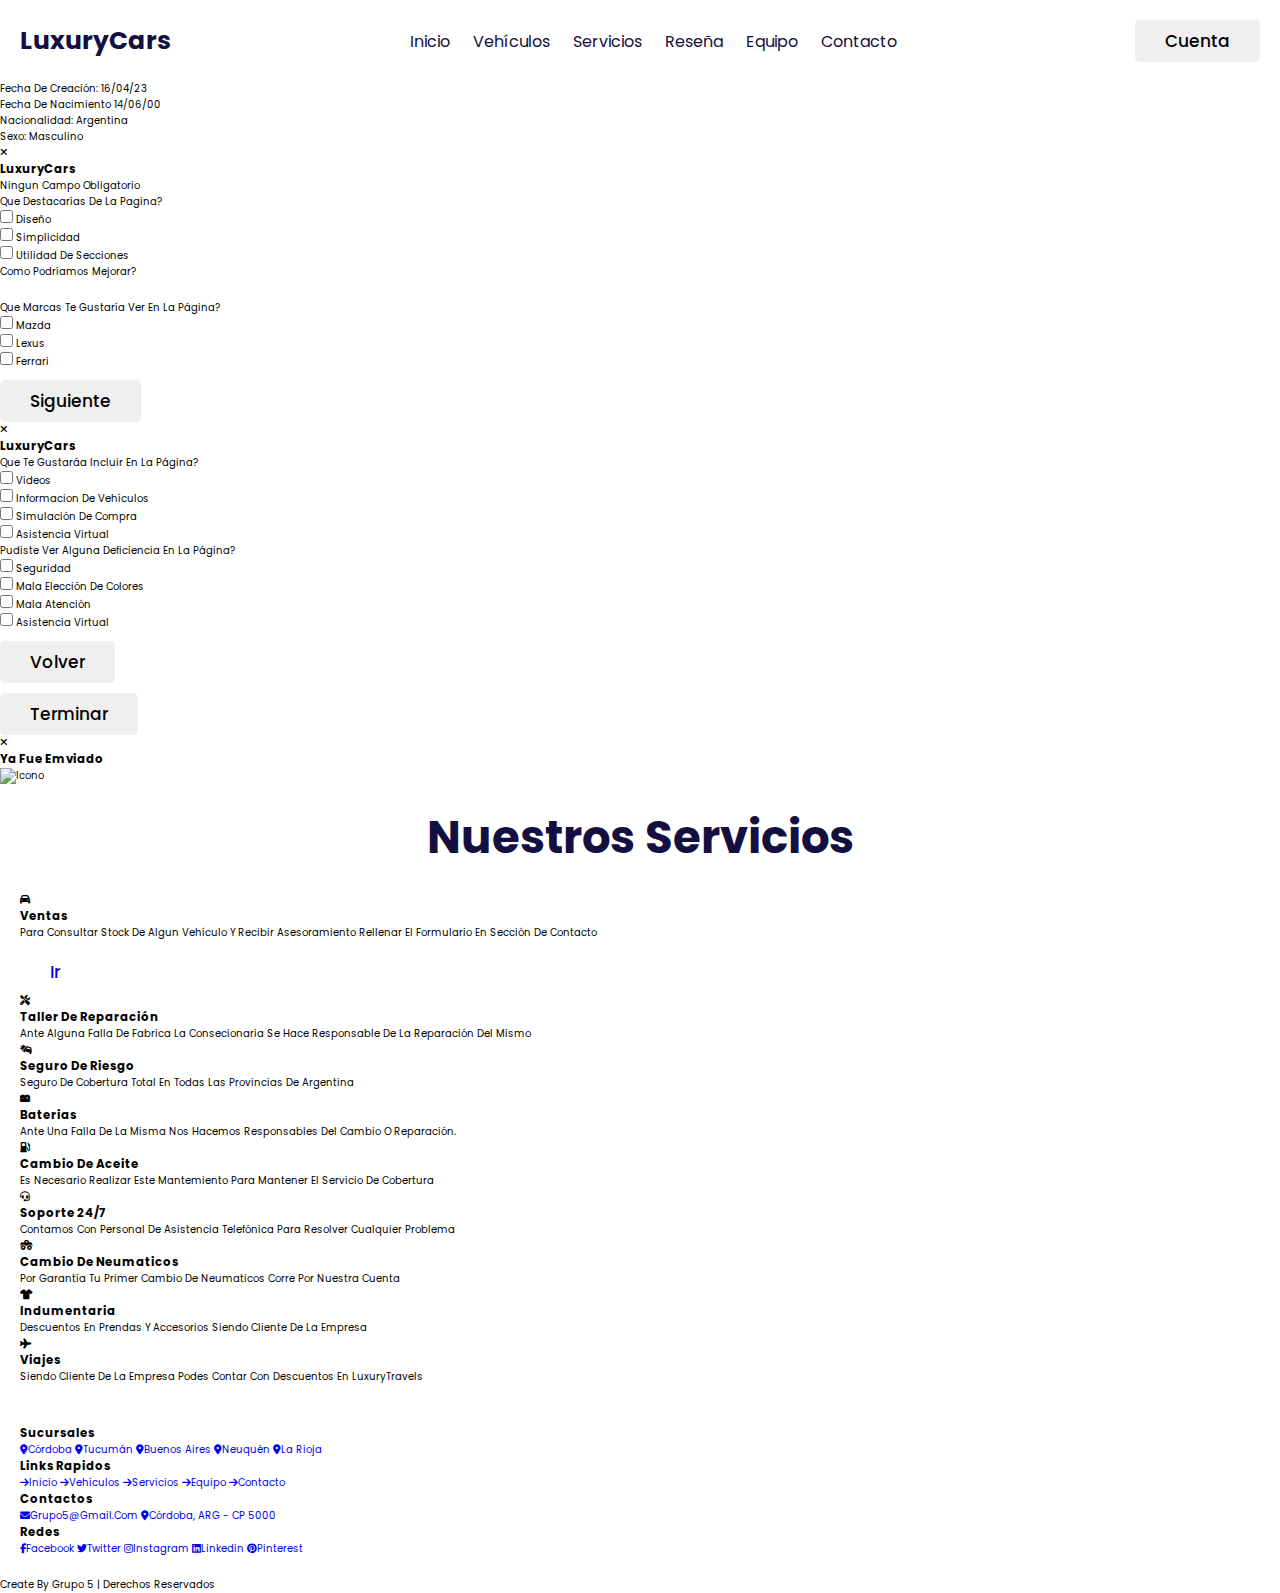
==== commit d0ea77ac: "Merge branch 'main' into origin/lautaro.branch" ====
--- a/servicios.html
+++ b/servicios.html
@@ -1,296 +1,429 @@
 <!DOCTYPE html>
 <html lang="en">
 
-<head>
-  <meta charset="UTF-8" />
-  <meta http-equiv="X-UA-Compatible" content="IE=edge" />
-  <meta name="viewport" content="width=device-width, initial-scale=1.0" />
-  <title>Proyecto Final</title>
+  <head>
+    <meta charset="UTF-8" />
+    <meta http-equiv="X-UA-Compatible" content="IE=edge" />
+    <meta name="viewport" content="width=device-width, initial-scale=1.0" />
+    <title>Proyecto Final</title>
   <link rel="stylesheet" href="https://cdn.jsdelivr.net/npm/swiper@9/swiper-bundle.min.css" />
   <link href="https://cdn.jsdelivr.net/npm/bootstrap@5.3.0-alpha3/dist/css/bootstrap.min.css" rel="stylesheet"
     integrity="sha384-KK94CHFLLe+nY2dmCWGMq91rCGa5gtU4mk92HdvYe+M/SXH301p5ILy+dN9+nJOZ" crossorigin="anonymous" />
   <link rel="stylesheet" href="https://cdnjs.cloudflare.com/ajax/libs/font-awesome/6.4.0/css/all.min.css" />
-  <link rel="stylesheet" href="style.css" />
-</head>
-
-<body>
-  <!--Inicio del header-->
-  <header class="header">
-    <div id="menu-btn" class="fas fa-bars"></div>
-    <a href="index.html" class="logo"> <span>luxury</span>Cars</a>
-
-    <nav class="navbar">
-      <a href="index.html">inicio</a>
-      <a href="vehiculos-destacados.html">vehículos</a>
-      <a href="#services-section">servicios</a>
-      <a id="wizard-btn" href="#">reseña</a>
-      <a href="team.html#reviews-section">equipo</a>
-      <a href="index.html#contact-section">contacto</a>
-    </nav>
-
-    <div id="login-btn">
-      <button class="btn">Cuenta</button>
-      <i class="far fa-user"></i>
+    <link rel="stylesheet" href="style.css" />
+  </head>
+
+  <body>
+    <!--Inicio del header-->
+    <header class="header">
+      <div id="menu-btn" class="fas fa-bars"></div>
+      <a href="index.html" class="logo"> <span>luxury</span>Cars</a>
+
+      <nav class="navbar">
+        <a href="index.html">inicio</a>
+        <a href="vehiculos-destacados.html">vehículos</a>
+        <a href="#services-section">servicios</a>
+        <a id="wizard-btn" href="#">reseña</a>
+        <a href="team.html#reviews-section">equipo</a>
+        <a href="index.html#contact-section">contacto</a>
+      </nav>
+
+      <div id="login-btn">
+        <button class="btn">Cuenta</button>
+        <i class="far fa-user"></i>
+      </div>
+    </header>
+
+    <!--fin del header-->
+
+    <!--Inicio del login-->
+    <div class="login-form-container">
+      <form action="">
+        <span class="fas fa-times" id="close-login-form"></span>
+        <h3>cliente</h3>
+        <img
+          src="https://i.gyazo.com/42a8d886d8dd8a9dc89864494f1a107f.png"
+          alt="icono"
+        />
+        <p class="box2">Email: uncorreo@gmail.com</p>
+        <p class="box2">Cliente: Pablo Heredia</p>
+        <p class="box2">Fecha de creación: 16/04/23</p>
+        <p class="box2">Fecha de nacimiento 14/06/00</p>
+        <p class="box2">Nacionalidad: Argentina</p>
+        <p class="box2">Sexo: Masculino</p>
+      </form>
     </div>
-  </header>
-
-  <!--fin del header-->
-
-  <!--Inicio del login-->
-  <div class="login-form-container">
-    <form action="">
-      <span class="fas fa-times" id="close-login-form"></span>
-      <h3>cliente</h3>
-      <img src="https://i.gyazo.com/42a8d886d8dd8a9dc89864494f1a107f.png" alt="icono" />
-      <p class="box2">Email: uncorreo@gmail.com</p>
-      <p class="box2">Cliente: Pablo Heredia</p>
-      <p class="box2">Fecha de creación: 16/04/23</p>
-      <p class="box2">Fecha de nacimiento 14/06/00</p>
-      <p class="box2">Nacionalidad: Argentina</p>
-      <p class="box2">Sexo: Masculino</p>
-    </form>
-  </div>
-
-  <!-- Wizard -->
-
-  <div class="wizard-form-container">
-    <form action="" id="">
-      <span class="fas fa-times" id="close-wizard-form"></span>
-      <h3><Span>Luxury</Span>Cars</h3>
-      <span>ningun campo obligatorio</span>
-      <div class="box2">
-        <p>Que destacarías de la pagina?</p>
-        <div class="form-check">
-          <input class="form-check-input" type="checkbox" value="" id="flexCheckIndeterminate">
-          <label class="form-check-label text-center" for="flexCheckIndeterminate">
-            Diseño
-          </label>
-        </div>
-        <div class="form-check">
-          <input class="form-check-input" type="checkbox" value="" id="flexCheckIndeterminate">
-          <label class="form-check-label text-center" for="flexCheckIndeterminate">
-            Simplicidad
-          </label>
-        </div>
-        <div class="form-check">
-          <input class="form-check-input" type="checkbox" value="" id="flexCheckIndeterminate">
-          <label class="form-check-label text-center" for="flexCheckIndeterminate">
-            Utilidad de secciones
-          </label>
+
+    <!-- Wizard -->
+
+    <div class="wizard-form-container">
+      <form action="" id="">
+        <span class="fas fa-times" id="close-wizard-form"></span>
+        <h3><span>Luxury</span>Cars</h3>
+        <span>ningun campo obligatorio</span>
+        <div class="box2">
+          <p>Que destacarías de la pagina?</p>
+          <div class="form-check">
+            <input
+              class="form-check-input"
+              type="checkbox"
+              value=""
+              id="flexCheckIndeterminate"
+            />
+            <label
+              class="form-check-label text-center"
+              for="flexCheckIndeterminate"
+            >
+              Diseño
+            </label>
+          </div>
+          <div class="form-check">
+            <input
+              class="form-check-input"
+              type="checkbox"
+              value=""
+              id="flexCheckIndeterminate"
+            />
+            <label
+              class="form-check-label text-center"
+              for="flexCheckIndeterminate"
+            >
+              Simplicidad
+            </label>
+          </div>
+          <div class="form-check">
+            <input
+              class="form-check-input"
+              type="checkbox"
+              value=""
+              id="flexCheckIndeterminate"
+            />
+            <label
+              class="form-check-label text-center"
+              for="flexCheckIndeterminate"
+            >
+              Utilidad de secciones
+            </label>
+          </div>
+        </div>
+        <div class="box2">
+          <p>Como podríamos mejorar?</p>
+          <input type="text" />
+        </div>
+        <div class="box2">
+          <p>Que marcas te gustaría ver en la página?</p>
+          <div class="form-check">
+            <input
+              class="form-check-input"
+              type="checkbox"
+              value=""
+              id="flexCheckIndeterminate"
+            />
+            <label
+              class="form-check-label text-center"
+              for="flexCheckIndeterminate"
+            >
+              Mazda
+            </label>
+          </div>
+          <div class="form-check">
+            <input
+              class="form-check-input"
+              type="checkbox"
+              value=""
+              id="flexCheckIndeterminate"
+            />
+            <label
+              class="form-check-label text-center"
+              for="flexCheckIndeterminate"
+            >
+              Lexus
+            </label>
+          </div>
+          <div class="form-check">
+            <input
+              class="form-check-input"
+              type="checkbox"
+              value=""
+              id="flexCheckIndeterminate"
+            />
+            <label
+              class="form-check-label text-center"
+              for="flexCheckIndeterminate"
+            >
+              Ferrari
+            </label>
+          </div>
+        </div>
+        <div id="wizard-btn2">
+          <button class="btn">Siguiente</button>
+        </div>
+      </form>
+    </div>
+
+    <div class="wizard-form-container2">
+      <form action="">
+        <span class="fas fa-times" id="close-wizard-form2"></span>
+        <h3><span>Luxury</span>Cars</h3>
+        <div class="box2">
+          <p>Que te gustaráa incluir en la página?</p>
+          <div class="form-check">
+            <input
+              class="form-check-input"
+              type="checkbox"
+              value=""
+              id="flexCheckIndeterminate"
+            />
+            <label
+              class="form-check-label text-center"
+              for="flexCheckIndeterminate"
+            >
+              Videos
+            </label>
+          </div>
+          <div class="form-check">
+            <input
+              class="form-check-input"
+              type="checkbox"
+              value=""
+              id="flexCheckIndeterminate"
+            />
+            <label
+              class="form-check-label text-center"
+              for="flexCheckIndeterminate"
+            >
+              Informacion de vehículos
+            </label>
+          </div>
+          <div class="form-check">
+            <input
+              class="form-check-input"
+              type="checkbox"
+              value=""
+              id="flexCheckIndeterminate"
+            />
+            <label
+              class="form-check-label text-center"
+              for="flexCheckIndeterminate"
+            >
+              Simulación de compra
+            </label>
+          </div>
+          <div class="form-check">
+            <input
+              class="form-check-input"
+              type="checkbox"
+              value=""
+              id="flexCheckIndeterminate"
+            />
+            <label
+              class="form-check-label text-center"
+              for="flexCheckIndeterminate"
+            >
+              Asistencia virtual
+            </label>
+          </div>
+        </div>
+        <div class="box2">
+          <p>Pudiste ver alguna deficiencia en la página?</p>
+          <div class="form-check">
+            <input
+              class="form-check-input"
+              type="checkbox"
+              value=""
+              id="flexCheckIndeterminate"
+            />
+            <label
+              class="form-check-label text-center"
+              for="flexCheckIndeterminate"
+            >
+              Seguridad
+            </label>
+          </div>
+          <div class="form-check">
+            <input
+              class="form-check-input"
+              type="checkbox"
+              value=""
+              id="flexCheckIndeterminate"
+            />
+            <label
+              class="form-check-label text-center"
+              for="flexCheckIndeterminate"
+            >
+              Mala elección de colores
+            </label>
+          </div>
+          <div class="form-check">
+            <input
+              class="form-check-input"
+              type="checkbox"
+              value=""
+              id="flexCheckIndeterminate"
+            />
+            <label
+              class="form-check-label text-center"
+              for="flexCheckIndeterminate"
+            >
+              Mala atención
+            </label>
+          </div>
+          <div class="form-check">
+            <input
+              class="form-check-input"
+              type="checkbox"
+              value=""
+              id="flexCheckIndeterminate"
+            />
+            <label
+              class="form-check-label text-center"
+              for="flexCheckIndeterminate"
+            >
+              Asistencia virtual
+            </label>
+          </div>
+        </div>
+
+        <div id="wizard-btn">
+          <button class="btn" id="back">Volver</button>
+        </div>
+        <div id="wizard-btn3">
+          <button class="btn" id="terminar">Terminar</button>
+        </div>
+      </form>
+    </div>
+
+    <div class="wizard-form-container3">
+      <form action="">
+        <span class="fas fa-times" id="close-wizard-form3"></span>
+        <h3>Ya fue emviado</h3>
+        <img
+          src="https://i.gyazo.com/4c1de576851c428a8903ccddaac7b5ed.png"
+          alt="icono"
+        />
+      </form>
+    </div>
+    <!-- Wizard -->
+
+    <div class="container Espacio"></div>
+    <section class="services" id="services-section">
+      <h1 class="heading">nuestros <span>servicios</span></h1>
+
+      <div class="conteiner box-container">
+        <div class="box boxVentas">
+          <i class="fas fa-car"></i>
+          <h3>Ventas</h3>
+          <p>
+            Para consultar stock de algun vehículo y recibir asesoramiento
+            rellenar el formulario en sección de contacto
+          </p>
+          <a href="index.html#contact-section" class="btn">Ir</a>
         </div>
       </div>
-      <div class="box2">
-        <p>Como podríamos mejorar?</p>
-        <input type="text">
+      <div class="box-container">
+        <div class="box">
+          <i class="fas fa-tools"></i>
+          <h3>Taller de reparación</h3>
+          <p>
+            Ante alguna falla de fabrica la consecionaria se hace responsable de
+            la reparación del mismo
+          </p>
+        </div>
+
+        <div class="box">
+          <i class="fas fa-car-crash"></i>
+          <h3>Seguro de riesgo</h3>
+          <p>Seguro de cobertura total en todas las provincias de argentina</p>
+        </div>
+
+        <div class="box">
+          <i class="fas fa-car-battery"></i>
+          <h3>Baterias</h3>
+          <p>
+            Ante una falla de la misma nos hacemos responsables del cambio o
+            reparación.
+          </p>
+        </div>
+
+        <div class="box">
+          <i class="fas fa-gas-pump"></i>
+          <h3>Cambio de aceite</h3>
+          <p>
+            Es necesario realizar este mantemiento para mantener el servicio de
+            cobertura
+          </p>
+        </div>
+
+        <div class="box">
+          <i class="fas fa-headset"></i>
+          <h3>Soporte 24/7</h3>
+          <p>
+            Contamos con personal de asistencia telefónica para resolver
+            cualquier problema
+          </p>
+        </div>
+        <div class="box">
+          <i class="fa-solid fa-truck-monster" style="color: #000000"></i>
+          <h3>cambio de neumaticos</h3>
+          <p>
+            Por garantía tu primer cambio de neumaticos corre por nuestra cuenta
+          </p>
+        </div>
+        <div class="box">
+          <i class="fa-solid fa-shirt" style="color: #000000"></i>
+          <h3>Indumentaria</h3>
+          <p>Descuentos en prendas y accesorios siendo cliente de la empresa</p>
+        </div>
+        <div class="box">
+          <i class="fa-solid fa-plane" style="color: #000000"></i>
+          <h3>Viajes</h3>
+          <p>
+            Siendo cliente de la empresa podes contar con descuentos en
+            LuxuryTravels
+          </p>
+        </div>
       </div>
-      <div class="box2">
-        <p>Que marcas te gustaría ver en la página?</p>
-        <div class="form-check">
-          <input class="form-check-input" type="checkbox" value="" id="flexCheckIndeterminate">
-          <label class="form-check-label text-center" for="flexCheckIndeterminate">
-            Mazda
-          </label>
-        </div>
-        <div class="form-check">
-          <input class="form-check-input" type="checkbox" value="" id="flexCheckIndeterminate">
-          <label class="form-check-label text-center" for="flexCheckIndeterminate">
-            Lexus
-          </label>
-        </div>
-        <div class="form-check">
-          <input class="form-check-input" type="checkbox" value="" id="flexCheckIndeterminate">
-          <label class="form-check-label text-center" for="flexCheckIndeterminate">
-            Ferrari
-          </label>
-        </div>
-      </div>
-      <div id="wizard-btn2">
-        <button class="btn">Siguiente</button>
-      </div>
-    </form>
-  </div>
-
-  <div class="wizard-form-container2">
-    <form action="">
-      <span class="fas fa-times" id="close-wizard-form2"></span>
-      <h3><Span>Luxury</Span>Cars</h3>
-      <span>ningun campo obligatorio</span>
-      <div class="box2">
-        <p>Que te gustaráa incluir en la página?</p>
-        <div class="form-check">
-          <input class="form-check-input" type="checkbox" value="" id="flexCheckIndeterminate">
-          <label class="form-check-label text-center" for="flexCheckIndeterminate">
-            Videos
-          </label>
-        </div>
-        <div class="form-check">
-          <input class="form-check-input" type="checkbox" value="" id="flexCheckIndeterminate">
-          <label class="form-check-label text-center" for="flexCheckIndeterminate">
-            Informacion de vehículos
-          </label>
-        </div>
-        <div class="form-check">
-          <input class="form-check-input" type="checkbox" value="" id="flexCheckIndeterminate">
-          <label class="form-check-label text-center" for="flexCheckIndeterminate">
-            Simulación de compra
-          </label>
-        </div>
-        <div class="form-check">
-          <input class="form-check-input" type="checkbox" value="" id="flexCheckIndeterminate">
-          <label class="form-check-label text-center" for="flexCheckIndeterminate">
-            Asistencia virtual
-          </label>
-        </div>
-      </div>
-      <div class="box2">
-        <p>Pudiste ver alguna deficiencia en la página?</p>
-        <div class="form-check">
-          <input class="form-check-input" type="checkbox" value="" id="flexCheckIndeterminate">
-          <label class="form-check-label text-center" for="flexCheckIndeterminate">
-            Seguridad
-          </label>
-        </div>
-        <div class="form-check">
-          <input class="form-check-input" type="checkbox" value="" id="flexCheckIndeterminate">
-          <label class="form-check-label text-center" for="flexCheckIndeterminate">
-            Mala elección de colores
-          </label>
-        </div>
-        <div class="form-check">
-          <input class="form-check-input" type="checkbox" value="" id="flexCheckIndeterminate">
-          <label class="form-check-label text-center" for="flexCheckIndeterminate">
-            Mala atención
-          </label>
-        </div>
-        <div class="form-check">
-          <input class="form-check-input" type="checkbox" value="" id="flexCheckIndeterminate">
-          <label class="form-check-label text-center" for="flexCheckIndeterminate">
-            Asistencia virtual
-          </label>
-        </div>
-      </div>
-
-      <div id="wizard-btn">
-        <button class="btn" id="back">Volver</button>
-      </div>
-      <div id="wizard-btn3">
-        <button class="btn" id="terminar">Terminar</button>
-      </div>
-    </form>
-  </div>
-
-  <div class="wizard-form-container3">
-    <form action="">
-      <span class="fas fa-times" id="close-wizard-form3"></span>
-      <h3>Ya fue emviado</h3>
-      <img src="https://i.gyazo.com/4c1de576851c428a8903ccddaac7b5ed.png" alt="icono" />
-    </form>
-  </div>
-  <!-- Wizard -->
-
-  <div class="container Espacio"></div>
-  <section class="services" id="services-section">
-    <h1 class="heading">nuestros <span>servicios</span></h1>
-
-    <div class="conteiner box-container">
-      <div class="box boxVentas">
-        <i class="fas fa-car"></i>
-        <h3>Ventas</h3>
-        <p>
-          Para consultar stock de algun vehículo y recibir asesoramiento
-          rellenar el formulario en sección de contacto
-        </p>
-        <a href="index.html#contact-section" class="btn">Ir</a>
-      </div>
-    </div>
-    <div class="box-container">
-      <div class="box">
-        <i class="fas fa-tools"></i>
-        <h3>Taller de reparación</h3>
-        <p>
-          Ante alguna falla de fabrica la consecionaria se hace responsable de
-          la reparación del mismo
-        </p>
-      </div>
-
-      <div class="box">
-        <i class="fas fa-car-crash"></i>
-        <h3>Seguro de riesgo</h3>
-        <p>Seguro de cobertura total en todas las provincias de argentina</p>
-      </div>
-
-      <div class="box">
-        <i class="fas fa-car-battery"></i>
-        <h3>Baterias</h3>
-        <p>
-          Ante una falla de la misma nos hacemos responsables del cambio o
-          reparación.
-        </p>
-      </div>
-
-      <div class="box">
-        <i class="fas fa-gas-pump"></i>
-        <h3>Cambio de aceite</h3>
-        <p>
-          Es necesario realizar este mantemiento para mantener el servicio de
-          cobertura
-        </p>
-      </div>
-
-      <div class="box">
-        <i class="fas fa-headset"></i>
-        <h3>Soporte 24/7</h3>
-        <p>
-          Contamos con personal de asistencia telefónica para resolver
-          cualquier problema
-        </p>
-      </div>
-      <div class="box">
-        <i class="fa-solid fa-truck-monster" style="color: #000000"></i>
-        <h3>cambio de neumaticos</h3>
-        <p>
-          Por garantía tu primer cambio de neumaticos corre por nuestra cuenta
-        </p>
-      </div>
-      <div class="box">
-        <i class="fa-solid fa-shirt" style="color: #000000"></i>
-        <h3>Indumentaria</h3>
-        <p>Descuentos en prendas y accesorios siendo cliente de la empresa</p>
-      </div>
-      <div class="box">
-        <i class="fa-solid fa-plane" style="color: #000000"></i>
-        <h3>Viajes</h3>
-        <p>
-          Siendo cliente de la empresa podes contar con descuentos en
-          LuxuryTravels
-        </p>
-      </div>
-    </div>
-  </section>
-
-  <!--services section ends-->
-
-  <section class="footer-links">
-    <div class="box-container">
-      <div class="box">
-        <h3>sucursales</h3>
-        <a href="https://goo.gl/maps/5ddkVGVnA4AnUDqe9" target="_blank"><i class="fas fa-map-marker-alt"></i>Córdoba</a>
-        <a href="https://goo.gl/maps/9b5gKTmKqFhoRiubA" target="_blank"><i class="fas fa-map-marker-alt"></i>Tucumán</a>
-        <a href="https://goo.gl/maps/ncvTrFpETRkFUuvx7" target="_blank"><i class="fas fa-map-marker-alt"></i>Buenos
-          Aires</a>
-        <a href="https://goo.gl/maps/5QycBs4EfXmh57uF7" target="_blank"><i class="fas fa-map-marker-alt"></i>Neuquén</a>
-        <a href="https://goo.gl/maps/nyRhhGP4ZqBVGTVk7" target="_blank"><i class="fas fa-map-marker-alt"></i>La
-          Rioja</a>
-      </div>
-
-      <div class="box">
-        <h3>links rapidos</h3>
-        <a href="index.html"><i class="fas fa-arrow-right"></i>inicio</a>
-        <a href="vehiculos-destacados.html"><i class="fas fa-arrow-right"></i>vehículos</a>
-        <a href="#servicies-section"><i class="fas fa-arrow-right"></i>servicios</a>
-        <a href="team.html#reviews-section"><i class="fas fa-arrow-right"></i>equipo</a>
-        <a href="index.html#contact-section"><i class="fas fa-arrow-right"></i>contacto</a>
-      </div>
+    </section>
+
+    <!--services section ends-->
+
+    <section class="footer-links">
+      <div class="box-container">
+        <div class="box">
+          <h3>sucursales</h3>
+          <a href="https://goo.gl/maps/5ddkVGVnA4AnUDqe9" target="_blank"
+            ><i class="fas fa-map-marker-alt"></i>Córdoba</a
+          >
+          <a href="https://goo.gl/maps/9b5gKTmKqFhoRiubA" target="_blank"
+            ><i class="fas fa-map-marker-alt"></i>Tucumán</a
+          >
+          <a href="https://goo.gl/maps/ncvTrFpETRkFUuvx7" target="_blank"
+            ><i class="fas fa-map-marker-alt"></i>Buenos Aires</a
+          >
+          <a href="https://goo.gl/maps/5QycBs4EfXmh57uF7" target="_blank"
+            ><i class="fas fa-map-marker-alt"></i>Neuquén</a
+          >
+          <a href="https://goo.gl/maps/nyRhhGP4ZqBVGTVk7" target="_blank"
+            ><i class="fas fa-map-marker-alt"></i>La Rioja</a
+          >
+        </div>
+
+        <div class="box">
+          <h3>links rapidos</h3>
+          <a href="index.html"><i class="fas fa-arrow-right"></i>inicio</a>
+          <a href="vehiculos-destacados.html"
+            ><i class="fas fa-arrow-right"></i>vehículos</a
+          >
+          <a href="#servicies-section"
+            ><i class="fas fa-arrow-right"></i>servicios</a
+          >
+          <a href="team.html#reviews-section"
+            ><i class="fas fa-arrow-right"></i>equipo</a
+          >
+          <a href="index.html#contact-section"
+            ><i class="fas fa-arrow-right"></i>contacto</a
+          >
+        </div>
 
       <div class="box">
         <h3>Contactos</h3>
@@ -299,24 +432,35 @@
         <a href="https://goo.gl/maps/5ddkVGVnA4AnUDqe9"><i class="fas fa-map-marker-alt"></i>Córdoba, ARG - CP 5000</a>
       </div>
 
-      <div class="box">
-        <h3>redes</h3>
-        <a href="https://www.facebook.com/" target="__blank"><i class="fab fa-facebook-f"></i>facebook</a>
-        <a href="https://twitter.com/" target="__blank"><i class="fab fa-twitter"></i>twitter</a>
-        <a href="https://www.instagram.com/" target="__blank"><i class="fab fa-instagram"></i>instagram</a>
-        <a href="https://www.linkedin.com/" target="__blank"><i class="fab fa-linkedin"></i>linkedin</a>
-        <a href="https://ar.pinterest.com/" target="__blank"><i class="fab fa-pinterest"></i>pinterest</a>
+        <div class="box">
+          <h3>redes</h3>
+          <a href="https://www.facebook.com/" target="__blank"
+            ><i class="fab fa-facebook-f"></i>facebook</a
+          >
+          <a href="https://twitter.com/" target="__blank"
+            ><i class="fab fa-twitter"></i>twitter</a
+          >
+          <a href="https://www.instagram.com/" target="__blank"
+            ><i class="fab fa-instagram"></i>instagram</a
+          >
+          <a href="https://www.linkedin.com/" target="__blank"
+            ><i class="fab fa-linkedin"></i>linkedin</a
+          >
+          <a href="https://ar.pinterest.com/" target="__blank"
+            ><i class="fab fa-pinterest"></i>pinterest</a
+          >
+        </div>
       </div>
-    </div>
-  </section>
-  <footer class="footer-credit">
-    <span> create by grupo 5 </span> | <span> derechos reservados </span>
-  </footer>
-  <script src="https://cdn.jsdelivr.net/npm/bootstrap@5.3.0-alpha3/dist/js/bootstrap.bundle.min.js"
-    integrity="sha384-ENjdO4Dr2bkBIFxQpeoTz1HIcje39Wm4jDKdf19U8gI4ddQ3GYNS7NTKfAdVQSZe"
-    crossorigin="anonymous"></script>
-  <script src="https://cdn.jsdelivr.net/npm/swiper@9/swiper-bundle.min.js"></script>
-  <script src="./index.js"></script>
-</body>
-
-</html>+    </section>
+    <footer class="footer-credit">
+      <span> create by grupo 5 </span> | <span> derechos reservados </span>
+    </footer>
+    <script
+      src="https://cdn.jsdelivr.net/npm/bootstrap@5.3.0-alpha3/dist/js/bootstrap.bundle.min.js"
+      integrity="sha384-ENjdO4Dr2bkBIFxQpeoTz1HIcje39Wm4jDKdf19U8gI4ddQ3GYNS7NTKfAdVQSZe"
+      crossorigin="anonymous"
+    ></script>
+    <script src="https://cdn.jsdelivr.net/npm/swiper@9/swiper-bundle.min.js"></script>
+    <script src="./index.js"></script>
+  </body>
+</html>
--- a/style.css
+++ b/style.css
@@ -1,17 +1,27 @@
 @import url("https://fonts.googleapis.com/css2?family=Poppins:wght@100;300;400;500;600&display=swap");
 
 :root {
+<<<<<<< Updated upstream
   --light-yellow: #fefe8f;
   --yellow: #ffee80;
   --black-footer: #000000;
   --black: #130f40;
   --light-color: #666;
   --white: #fefaf9;
+=======
+  --yellow: #f9d806;
+  --light-yellow: #ffee80;
+  --black: #130f40;
+  --light-color: #666;
+>>>>>>> Stashed changes
   --border: 0.1rem solid rgba(0, 0, 0, 0.1);
   --box-shadow: 0 0.5rem 1rem rgba(0, 0, 0, 0.1);
   --box-color-2: #e2e2da;
 }
-
+<<<<<<< Updated upstream
+
+=======
+>>>>>>> Stashed changes
 a {
   text-decoration: none;
 }
@@ -27,18 +37,20 @@
   text-transform: capitalize;
   transition: all 0.2s linear;
 }
+<<<<<<< Updated upstream
 body {
   padding: 0 !important;
 }
+html {
+  font-size: 62.5%;
+=======
+
 html {
   font-size: 62.5%;
   overflow-x: hidden;
   scroll-padding-top: 7rem;
   scroll-behavior: smooth;
-}
-
-body {
-  padding: 0 !important;
+>>>>>>> Stashed changes
 }
 
 section {
@@ -65,7 +77,11 @@
   width: 100%;
   height: 100%;
   z-index: -1;
+<<<<<<< Updated upstream
   background: var(--light-yellow);
+=======
+  background: var(--yellow);
+>>>>>>> Stashed changes
   clip-path: polygon(0 90%, 100% 80%, 100% 100%, 0% 100%);
 }
 
@@ -73,7 +89,11 @@
   display: inline-block;
   margin-top: 1rem;
   border-radius: 0.5rem;
+<<<<<<< Updated upstream
   background: var(--yellow);
+=======
+  background: var(--light-yellow);
+>>>>>>> Stashed changes
   color: var(--black);
   font-weight: 500;
   font-size: 1.7rem;
@@ -82,7 +102,11 @@
 }
 
 .btn:hover {
+<<<<<<< Updated upstream
   background: var(--light-yellow);
+=======
+  background: var(--yellow);
+>>>>>>> Stashed changes
 }
 
 .header {
@@ -105,7 +129,11 @@
 }
 
 .header .logo span {
+<<<<<<< Updated upstream
   color: var(--light-yellow);
+=======
+  color: var(--yellow);
+>>>>>>> Stashed changes
 }
 
 .header .navbar a {
@@ -115,7 +143,11 @@
 }
 
 .header .navbar a:hover {
+<<<<<<< Updated upstream
   color: var(--light-yellow);
+=======
+  color: var(--yellow);
+>>>>>>> Stashed changes
 }
 
 .header .btn {
@@ -166,12 +198,20 @@
   }
 }
 
+<<<<<<< Updated upstream
 @media (max-width: 782px) {
+=======
+@media (max-width: 780px) {
+>>>>>>> Stashed changes
   #menu-btn {
     font-size: 2.5rem;
     color: var(--light-color);
     cursor: pointer;
+<<<<<<< Updated upstream
     display: block;
+=======
+    display: none;
+>>>>>>> Stashed changes
   }
 
   /*Desplegar menu*/
@@ -180,17 +220,24 @@
     transform: rotate(188deg);
   }
 
+<<<<<<< Updated upstream
   /* Solucion del navbar responsive */
   .navbar {
     flex-direction: column;
     display: inline;
   }
   /* Solucion del navbar responsive */
+=======
+>>>>>>> Stashed changes
   .header #login-btn i {
     font-size: 2.5rem;
     color: var(--light-color);
     cursor: pointer;
+<<<<<<< Updated upstream
     display: block;
+=======
+    display: none;
+>>>>>>> Stashed changes
   }
 
   .header #login-btn .btn {
@@ -222,7 +269,10 @@
   html {
     font-size: 50%;
   }
-
+<<<<<<< Updated upstream
+
+=======
+>>>>>>> Stashed changes
   .heading {
     font-size: 3rem;
   }
@@ -280,6 +330,8 @@
   text-transform: uppercase;
 }
 
+<<<<<<< Updated upstream
+=======
 .login-form-container form .box {
   margin: 0.7rem 0;
   width: 100%;
@@ -291,6 +343,7 @@
   border-radius: 0.5rem;
 }
 
+>>>>>>> Stashed changes
 .login-form-container form .box2 {
   margin: 0.7rem 0;
   width: 100%;
@@ -310,16 +363,27 @@
 }
 
 .login-form-container #close-login-form {
+<<<<<<< Updated upstream
   top: 5.5rem;
   right: 2.5rem;
   padding-left: 95%;
   font-size: 3rem;
+=======
+  position: absolute;
+  top: 1.5rem;
+  right: 2.5rem;
+  font-size: 5rem;
+>>>>>>> Stashed changes
   color: var(--black);
   cursor: pointer;
 }
 
 .login-form-container form p a {
+<<<<<<< Updated upstream
   color: var(--light-yellow);
+=======
+  color: var(--yellow);
+>>>>>>> Stashed changes
   text-decoration: underline;
 }
 
@@ -377,7 +441,11 @@
 }
 
 .icons-container .icons .content h3 {
+<<<<<<< Updated upstream
   color: var(--light-yellow);
+=======
+  color: var(--yellow);
+>>>>>>> Stashed changes
   font-size: 2.5rem;
 }
 
@@ -385,8 +453,29 @@
   color: var(--light-color);
   font-size: 1.5rem;
 }
+<<<<<<< Updated upstream
 /*Iconos*/
 
+=======
+
+.icons-container .icons:hover {
+  background: var(--black);
+}
+
+.icons-container .icons:hover i {
+  background: var(--yellow);
+}
+
+.icons-container .icons:hover .content h3 {
+  color: #fff;
+}
+
+.icons-container .icons:hover .content p {
+  color: #eee;
+}
+
+/*Iconos*/
+>>>>>>> Stashed changes
 /*Seccion de vehiculos*/
 .vehicles .vehicles-slider {
   padding-bottom: 5rem;
@@ -424,7 +513,11 @@
 
 .vehicles .vehicles-slider .box .content .price {
   font-size: 2.5rem;
+<<<<<<< Updated upstream
   color: var(--light-yellow);
+=======
+  color: var(--yellow);
+>>>>>>> Stashed changes
   padding: 1rem 0;
   font-weight: bolder;
 }
@@ -444,7 +537,11 @@
 }
 
 .vehicles .vehicles-slider .box .content .price p span {
+<<<<<<< Updated upstream
   color: var(--light-yellow);
+=======
+  color: var(--yellow);
+>>>>>>> Stashed changes
   font-size: 0.8rem;
   padding: 0 0.5rem;
 }
@@ -456,6 +553,7 @@
 /*Seccion de vehiculos*/
 
 /*services section inicio riki*/
+<<<<<<< Updated upstream
 .container {
   text-align: center;
   padding: 2rem;
@@ -467,14 +565,24 @@
 .services .box-container {
   display: grid;
   grid-template-columns: repeat(auto-fit, minmax(35rem, 1fr));
+=======
+
+.services .box-container {
+  display: grid;
+  grid-template-columns: repeat(auto-fit, minmax(30rem, 1fr));
+>>>>>>> Stashed changes
   gap: 1.5rem;
 }
 
 .services .box-container .box {
   text-align: center;
   padding: 2rem;
+<<<<<<< Updated upstream
   border-radius: 0.5rem;
   box-shadow: vard(--box-shadow);
+=======
+  border-radius: vard(--box-shadow);
+>>>>>>> Stashed changes
   border: var(--border);
 }
 
@@ -484,7 +592,11 @@
   line-height: 6rem;
   font-size: 2.5rem;
   color: var(--black);
+<<<<<<< Updated upstream
   background: var(--light-yellow);
+=======
+  background: var(--yellow);
+>>>>>>> Stashed changes
   border-radius: 50%;
   margin-bottom: 1rem;
 }
@@ -501,6 +613,7 @@
   line-height: 1.8;
 }
 
+<<<<<<< Updated upstream
 .services .box-container .boxVentas:hover h3 {
   color: #fff;
 }
@@ -511,6 +624,19 @@
 .boxVentas:hover {
   background: var(--black);
 }
+=======
+.services .box-container .box:hover {
+  background: var(--black);
+}
+
+.services .box-container .box:hover h3 {
+  color: #fff;
+}
+
+.services .box-container .box:hover p {
+  color: #eee;
+}
+>>>>>>> Stashed changes
 /*services section fin*/
 
 /*featured section inicio*/
@@ -525,6 +651,7 @@
   box-shadow: var(--box-shadow);
   border: var(--border);
   border-radius: 0.5rem;
+<<<<<<< Updated upstream
   display: flex;
   flex-direction: column;
   width: 50rem;
@@ -535,6 +662,12 @@
   width: 100%;
   padding: 2rem;
   min-height: 272px;
+=======
+}
+.featured .featured-slider .box img {
+  width: 100%;
+  padding: 2rem;
+>>>>>>> Stashed changes
 }
 
 .featured .featured-slider .box:hover img {
@@ -552,13 +685,18 @@
 
 .featured .featured-slider .box .stars i {
   font-size: 1.7rem;
+<<<<<<< Updated upstream
   color: var(--light-yellow);
+=======
+  color: var(--yellow);
+>>>>>>> Stashed changes
 }
 
 .featured .featured-slider .box .price {
   font-size: 2.5rem;
   color: var(--black);
 }
+<<<<<<< Updated upstream
 
 #checkBtn {
   display: flex;
@@ -589,13 +727,13 @@
 }
 
 .info-container form {
-  height: 600px;
+  height: 600PX;
   padding: 2rem;
   border-radius: 0.5rem;
   box-shadow: var(--box-shadow);
   background: #fff;
   border: var(--border);
-  width: 800px;
+  width: 800PX;
 }
 .visual {
   height: 150px;
@@ -633,10 +771,10 @@
 }
 
 .modalbtn {
-  height: 43px;
-  width: 40%;
-  position: relative;
-  left: 40px;
+ height: 43px;
+ width: 40%;
+ position: relative;
+ left: 40px;
   display: flex;
   margin: 0.7rem 2;
   border-radius: 0.5rem;
@@ -646,6 +784,7 @@
   font-size: 1.6rem;
   cursor: pointer;
   padding: 1rem 1.2rem;
+
 }
 .info-container form .btn {
   display: block;
@@ -665,10 +804,10 @@
   text-transform: uppercase;
 }
 
-.tImg {
+.tImg{
   position: relative;
   bottom: 30px;
-  height: 200px;
+  height: 200PX;
 }
 
 .info-container form p {
@@ -687,6 +826,8 @@
 }
 
 /*autos modal*/
+=======
+>>>>>>> Stashed changes
 /*featured section fin riki*/
 
 /* newsletter Section Inicio */
@@ -694,6 +835,8 @@
 .newsletter {
   padding: 6rem 2rem;
   text-align: center;
+  background: url(../image/letter-bg.png) no-repeat;
+  background-size: cover;
 }
 
 .newsletter h3 {
@@ -731,12 +874,20 @@
   width: 100%;
   font-size: 1.6rem;
   color: var(--black);
+<<<<<<< Updated upstream
   background: var(--yellow);
+=======
+  background: var(--light-yellow);
+>>>>>>> Stashed changes
   cursor: pointer;
 }
 
 .newsletter form input[type="submit"]:hover {
+<<<<<<< Updated upstream
   background: var(--light-yellow);
+=======
+  background: var(--yellow);
+>>>>>>> Stashed changes
 }
 
 /* Newsletter section fin */
@@ -750,6 +901,11 @@
   padding: 2rem;
   margin: 2rem 0;
   text-align: center;
+<<<<<<< Updated upstream
+=======
+  /* opacity: 0.4;
+  transform: scale(0.9); */
+>>>>>>> Stashed changes
 }
 
 .reviews .reviews-slider .box img {
@@ -759,10 +915,13 @@
   margin-bottom: 1rem;
 }
 
+<<<<<<< Updated upstream
 .reviews .reviews-slider .box:hover {
   transform: scale(1.05);
 }
 
+=======
+>>>>>>> Stashed changes
 .reviews .reviews-slider .box .content p {
   font-size: 1.4rem;
   color: var(--light-color);
@@ -776,7 +935,11 @@
 
 .reviews .reviews-slider .box .content .stars i {
   font-size: 1.7rem;
+<<<<<<< Updated upstream
   color: var(--light-yellow);
+=======
+  color: var(--yellow);
+>>>>>>> Stashed changes
 }
 
 /*Review Section Fin */
@@ -797,7 +960,10 @@
   border-radius: 0.5rem;
   box-shadow: var(--box-shadow);
 }
-
+<<<<<<< Updated upstream
+
+=======
+>>>>>>> Stashed changes
 .contact .row form {
   flex: 1 1 42rem;
   padding: 2rem;
@@ -826,6 +992,7 @@
 .contact .row form textarea {
   height: 15rem;
   resize: none;
+<<<<<<< Updated upstream
   position: relative;
 }
 
@@ -851,15 +1018,6 @@
 .btn-primary:active {
   background-color: var(--light-yellow) !important;
 }
-/* form validator */
-
-.box.error {
-  border: 2px solid red;
-}
-
-.box.valid {
-  border: 2px solid green;
-}
 
 /* modal style */
 .modal-header {
@@ -917,38 +1075,60 @@
   font-weight: bold;
   font-size: 18px;
   margin-left: 5px;
+=======
+>>>>>>> Stashed changes
 }
 
 /* style-footer */
 
+<<<<<<< Updated upstream
 .footer-links {
   background: var(--yellow);
 }
 
 .footer-links .box-container {
+=======
+.footer {
+  background: var(--light-yellow);
+}
+.footer .box-container {
+>>>>>>> Stashed changes
   display: grid;
   grid-template-columns: repeat(auto-fit, minmax(25rem, 1fr));
   gap: 1.5rem;
 }
 
+<<<<<<< Updated upstream
 .footer-links .box-container .box h3 {
+=======
+.footer .box-container .box h3 {
+>>>>>>> Stashed changes
   color: var(--black);
   font-size: 2.2rem;
   padding: 1rem 0;
 }
 
+<<<<<<< Updated upstream
 .footer-links .box-container .box a {
+=======
+.footer .box-container .box a {
+>>>>>>> Stashed changes
   color: var(--light-color);
   font-size: 1.4rem;
   display: block;
   padding: 1rem 0;
 }
 
+<<<<<<< Updated upstream
 .footer-links .box-container .box a i {
+=======
+.footer .box-container .box a i {
+>>>>>>> Stashed changes
   padding-right: 0.5rem;
   color: var(--black);
 }
 
+<<<<<<< Updated upstream
 .footer-links .box-container .box a:hover i {
   padding-right: 2rem;
 }
@@ -963,14 +1143,6 @@
   background-color: var(--black-footer);
   padding: 2rem;
   font-size: 1.1rem;
-}
-
-.footer-credit span {
-  margin: 0 1%;
-}
-
-#textareaError {
-  display: none;
 }
 
 .footer-credit span {
@@ -1008,7 +1180,7 @@
   text-align: center;
   width: 40rem;
 }
-.wizard-form-container form h3 span {
+.wizard-form-container form h3 span{
   color: var(--yellow);
 }
 
@@ -1096,9 +1268,10 @@
   width: 40rem;
 }
 
-.wizard-form-container2 form h3 span {
+.wizard-form-container2 form h3 span{
   color: var(--yellow);
 }
+
 
 .wizard-form-container2 form .btn {
   display: block;
@@ -1151,6 +1324,7 @@
 }
 
 /* Wizard 2*/
+
 
 /* Wizard 3*/
 
@@ -1184,7 +1358,7 @@
   width: 40rem;
 }
 
-.wizard-form-container3 form h3 span {
+.wizard-form-container3 form h3 span{
   color: var(--yellow);
 }
 
@@ -1208,9 +1382,23 @@
   text-decoration: underline;
 }
 
-.wizard-form-container3 img {
+.wizard-form-container3 img{
   height: 45rem;
   width: 45rem;
 }
 
 /* Wizard 3*/
+=======
+.footer .box-container .box a:hover i {
+  padding-right: 2rem;
+}
+
+.footer .credit {
+  text-align: center;
+  border-top: var(--border);
+  padding: 1rem;
+  padding-top: 2.5rem;
+  margin-top: 2rem;
+  font-size: 2rem;
+}
+>>>>>>> Stashed changes
